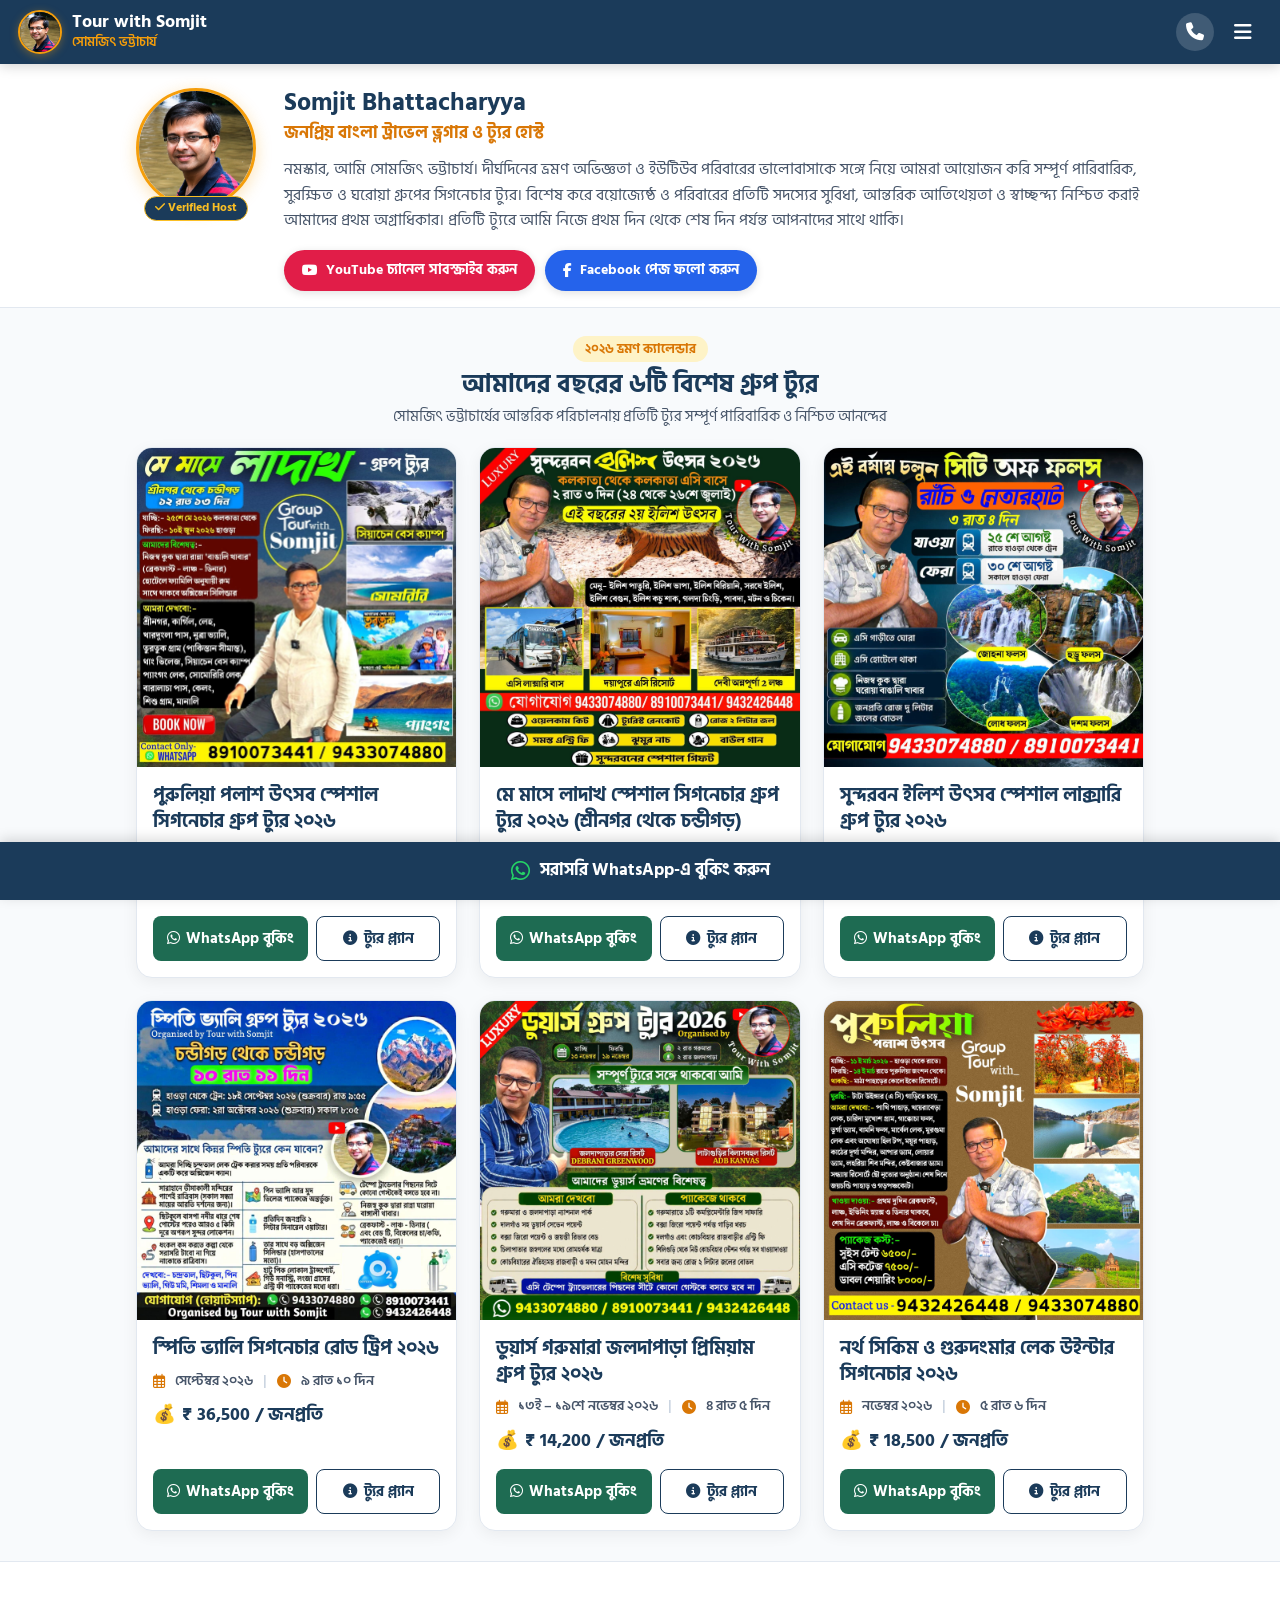
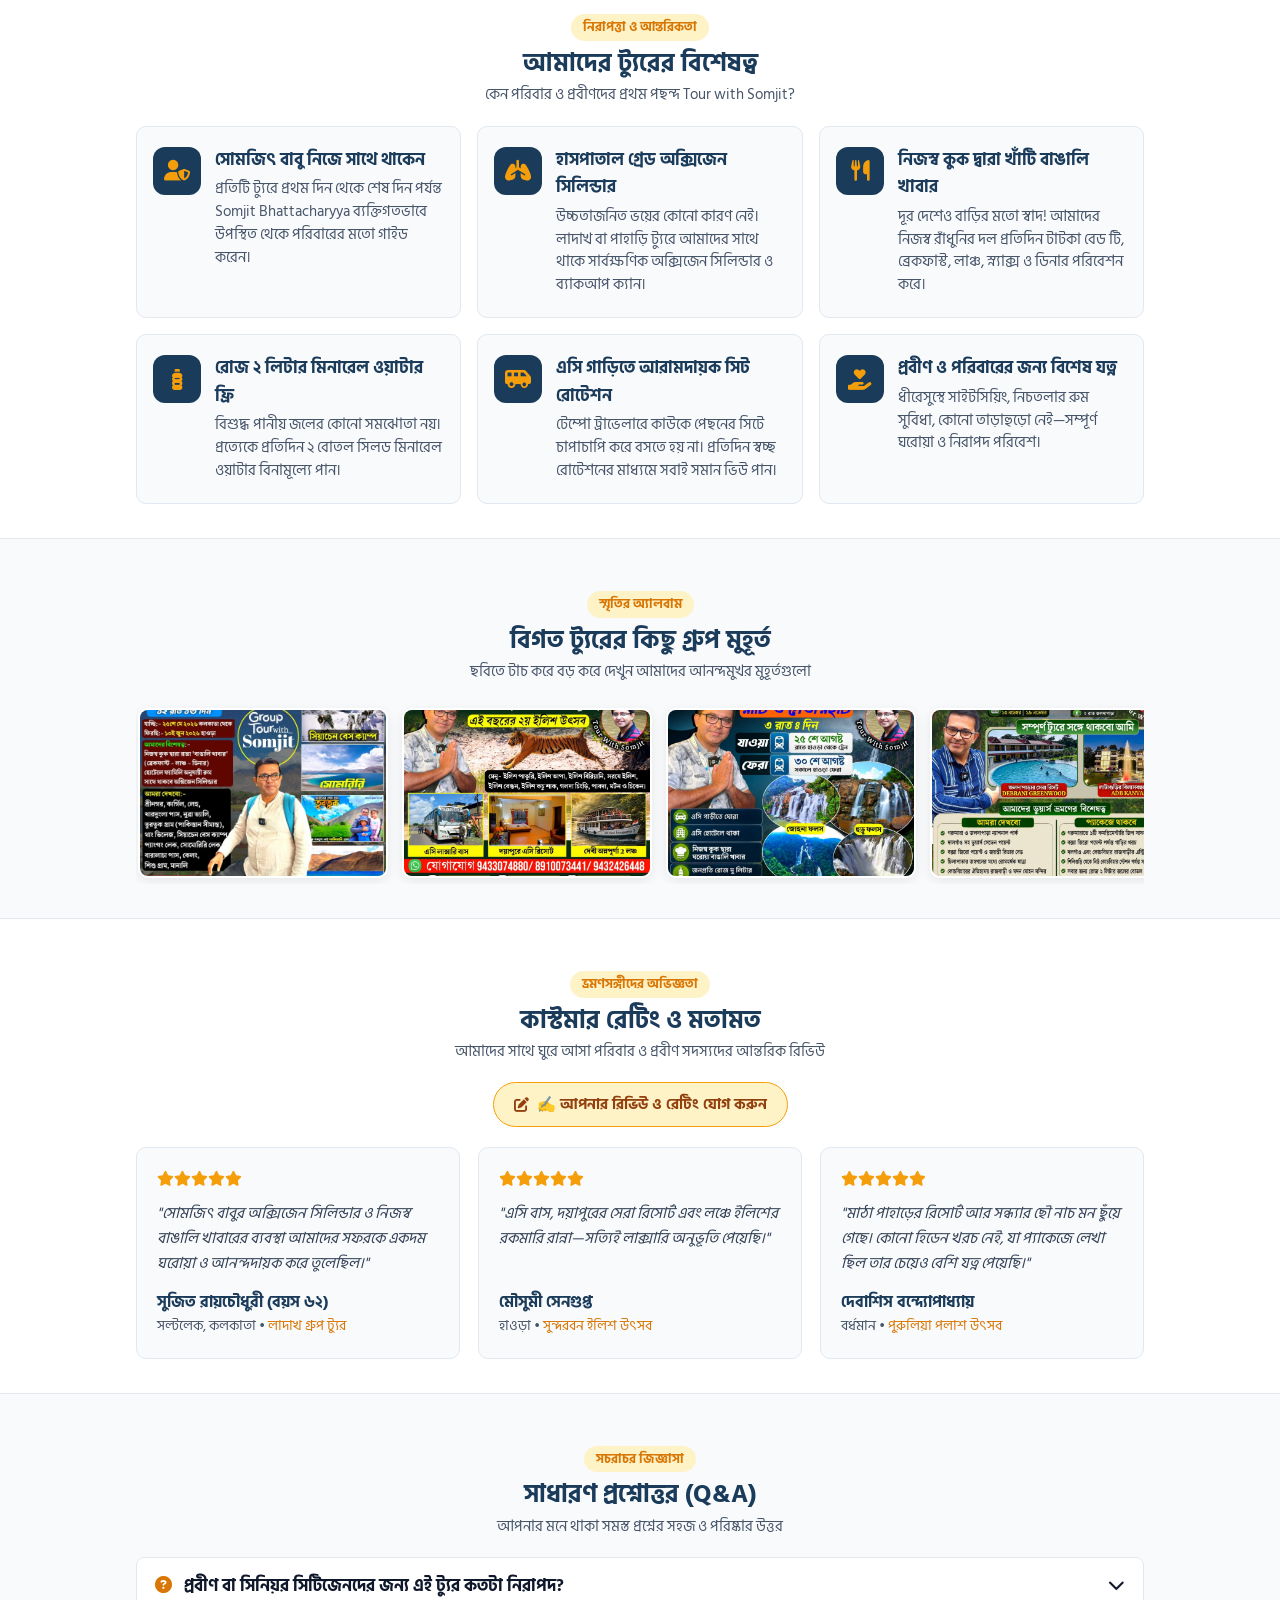
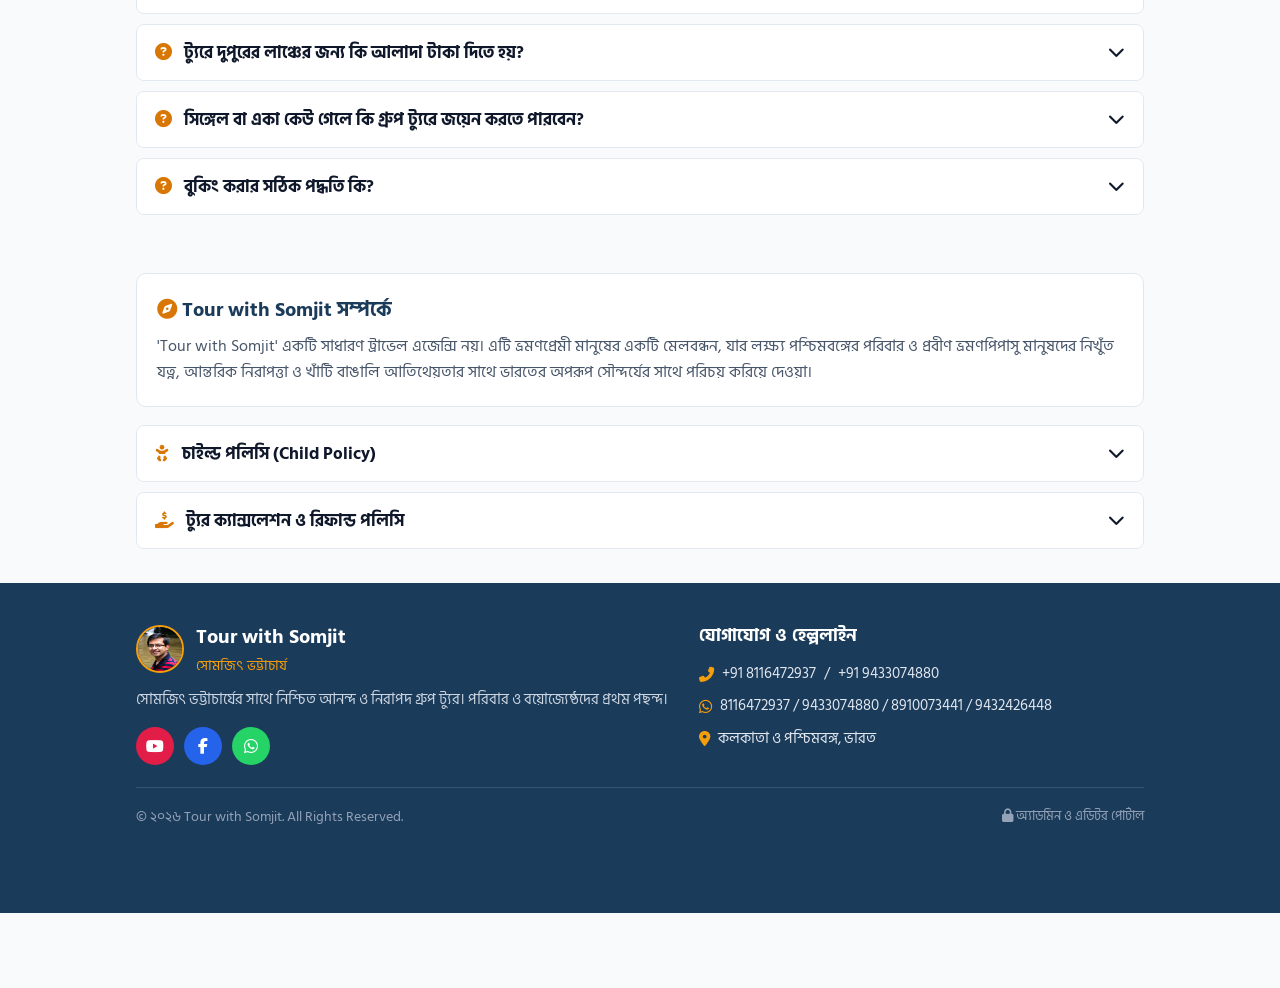
==== index.html @ 72b17da9 "Add Child Policy, Cancellation Policy, Privacy Policy, and Firebase Hosting configuration" ====
<!DOCTYPE html>
<html lang="bn">
<head>
  <meta charset="UTF-8">
  <meta name="viewport" content="width=device-width, initial-scale=1.0, maximum-scale=1.0, user-scalable=no">
  
  <meta name="google-site-verification" content="nluSHwNu0IfRBa5SoVPkY4R63_kLTFJ_69JQaUwRgDc" />
  <link rel="canonical" href="https://tour-with-somjit.web.app/">
  <meta name="robots" content="index, follow">
  <meta name="author" content="Somjit Bhattacharyya">

  <title>Tour with Somjit - সোমজিৎ ভট্টাচার্য-এর সাথে নিশ্চিত গ্রুপ ট্যুর</title>
  <meta name="description" content="বাংলা ট্রাভেল ভ্লগার সোমজিৎ ভট্টাচার্য-এর সাথে পুরুলিয়া, লাদাখ, সুন্দরবন, ডুয়ার্স ও স্পিতি সিগনেচার গ্রুপ ট্যুর ২০২৬। পরিবার ও প্রবীণদের জন্য নিরাপদ ও ঘরোয়া ভ্রমণ।">

  <meta property="og:type" content="website">
  <meta property="og:url" content="https://tour-with-somjit.web.app/">
  <meta property="og:title" content="Tour with Somjit - সোমজিৎ ভট্টাচার্য-এর সাথে গ্রুপ ভ্রমণ">
  <meta property="og:description" content="আমাদের সাথে ভ্রমণ মানেই নিশ্চিত আনন্দ! সোমজিৎ ভট্টাচার্যের সাথে নিরাপদ সফর।">
  <meta property="og:image" content="https://tour-with-somjit.web.app/assets/images/somjit_profile_avatar.png">

  <link rel="icon" type="image/png" href="assets/images/somjit_profile_avatar.png">

  <!-- Google Fonts: Hind Siliguri & Poppins -->
  <link rel="preconnect" href="https://fonts.googleapis.com">
  <link rel="preconnect" href="https://fonts.gstatic.com" crossorigin>
  <link href="https://fonts.googleapis.com/css2?family=Hind+Siliguri:wght@400;500;600;700;800&family=Poppins:wght@600;700;800&display=swap" rel="stylesheet">
  
  <link rel="stylesheet" href="https://cdnjs.cloudflare.com/ajax/libs/font-awesome/6.5.1/css/all.min.css">
  <link rel="stylesheet" href="assets/css/styles.css?v=7.0.0">
</head>
<body class="public-mode">

  <!-- 0. ADMIN FLOATING TOP BAR -->
  <div id="adminLiveTopBar" class="admin-live-top-bar" style="display:none;">
    <div class="admin-bar-inner">
      <div class="admin-bar-status">
        <span class="pulse-dot"></span>
        <strong>🛠️ CMS এডিটর মোড সক্রিয় (Draft Mode)</strong>
      </div>
      <div class="admin-bar-controls">
        <button type="button" class="btn-cms-action open-drawer" onclick="openAdminDrawer('dashboard')">
          <i class="fas fa-sliders-h"></i> CMS প্যানেল খুলুন
        </button>
        <button type="button" class="btn-cms-action discard-btn" onclick="discardWorkingDraft()">
          <i class="fas fa-undo"></i> বাতিল
        </button>
        <button type="button" class="btn-cms-action publish-btn" onclick="openPublishConfirmModal()">
          <i class="fas fa-cloud-upload-alt"></i> Publish (লাইভ করুন)
        </button>
        <button type="button" class="btn-cms-action exit-btn" onclick="exitAdminVisualMode()">
          <i class="fas fa-times"></i> বন্ধ
        </button>
      </div>
    </div>
  </div>

  <!-- ১. হেডার সেকশন -->
  <header class="header">
    <div class="header-logo">
      <img id="dynHeaderLogo" src="assets/images/somjit_profile_avatar.png" alt="Somjit Bhattacharyya" class="header-somjit-avatar">
      <div class="header-brand-text">
        <span class="header-title" id="dynSiteTitle">Tour with Somjit</span>
        <span class="header-subtitle" id="dynSiteSubtitle">সোমজিৎ ভট্টাচার্য</span>
      </div>
    </div>
    <div class="header-right">
      <a href="tel:8116472937" id="dynHeaderPhoneLink" class="header-call-btn" title="সরাসরি কল করুন">
        <i class="fa-solid fa-phone"></i>
      </a>
      <button id="mobileMenuBtn" class="header-menu-btn" aria-label="মেনু খুলুন">
        <i class="fas fa-bars"></i>
      </button>
    </div>
  </header>

  <!-- Mobile Navigation Drawer -->
  <div id="mobileNavDrawer" class="mobile-nav-drawer">
    <div class="mobile-drawer-header">
      <div style="display:flex; align-items:center; gap:8px;">
        <img src="assets/images/somjit_profile_avatar.png" alt="Tour with Somjit" style="width:38px; height:38px; border-radius:50%; border:2px solid #f59e0b;">
        <span style="font-weight:700; color:#fff; font-size:1.1rem;">Tour with Somjit</span>
      </div>
      <button id="closeMobileNavBtn" class="drawer-close-btn">&times;</button>
    </div>
    <ul class="mobile-nav-list">
      <li><a href="#host-intro" onclick="closeNav()"><i class="fas fa-user-tie"></i> সোমজিৎ ভট্টাচার্য</a></li>
      <li><a href="#annual-tours" onclick="closeNav()"><i class="fas fa-mountain"></i> বছরের ৬টি গ্রুপ ট্যুর</a></li>
      <li><a href="#why-us" onclick="closeNav()"><i class="fas fa-shield-alt"></i> আমাদের বিশেষত্ব</a></li>
      <li><a href="#gallery" onclick="closeNav()"><i class="fas fa-camera"></i> বিগত ট্যুরের ছবি</a></li>
      <li><a href="#reviews" onclick="closeNav()"><i class="fas fa-star"></i> কাস্টমার রেটিং ও রিভিউ</a></li>
      <li><a href="#faq" onclick="closeNav()"><i class="fas fa-question-circle"></i> সাধারণ প্রশ্নোত্তর</a></li>
      <li><a href="#policies" onclick="closeNav()"><i class="fas fa-file-contract"></i> চাইল্ড ও ক্যান্সলেশন পলিসি</a></li>
      <li><a href="#contact" onclick="closeNav()"><i class="fas fa-phone-volume"></i> যোগাযোগ ও ঠিকানা</a></li>
      <li class="drawer-book-highlight">
        <a href="javascript:void(0)" onclick="closeNav(); openBookingModal();" class="drawer-book-btn">
          <i class="fab fa-whatsapp"></i> সরাসরি WhatsApp বুকিং
        </a>
      </li>
    </ul>
    <div class="drawer-footer-actions">
      <a href="https://www.youtube.com/@TourwithSomjit" id="dynDrawerYt" target="_blank" class="social-pill yt"><i class="fab fa-youtube"></i> YouTube চ্যানেল</a>
      <a href="https://www.facebook.com/tourwithsomjit" id="dynDrawerFb" target="_blank" class="social-pill fb"><i class="fab fa-facebook-f"></i> Facebook পেজ</a>
    </div>
  </div>

  <!-- ২. হিরো ও সোমজিৎ ভট্টাচার্যের পরিচয় -->
  <section id="host-intro" class="section-host-hero">
    <div class="container">
      <div class="host-hero-card">
        <div class="host-hero-avatar-wrap">
          <img id="dynHostAvatar" src="assets/images/somjit_profile_avatar.png" alt="Somjit Bhattacharyya" class="host-hero-avatar">
          <div class="host-verified-badge"><i class="fas fa-check"></i> Verified Host</div>
        </div>
        <div class="host-hero-info">
          <h1 class="host-hero-name" id="dynHostName">Somjit Bhattacharyya</h1>
          <p class="host-hero-tagline" id="dynHostTagline">বাংলা ট্রাভেল ভ্লগার ও ট্যুর হোস্ট</p>
          <p class="host-hero-bio" id="dynHostBio">
            নমস্কার, আমি সোমজিৎ ভট্টাচার্য। দীর্ঘদিনের ভ্রমণ অভিজ্ঞতা ও ইউটিউব পরিবারের ভালোবাসাকে সঙ্গে নিয়ে আমরা আয়োজন করি সম্পূর্ণ পারিবারিক, সুরক্ষিত ও ঘরোয়া গ্রুপের সিগনেচার ট্যুর। বিশেষ করে বয়োজ্যেষ্ঠ ও পরিবারের প্রতিটি সদস্যের সুবিধা, আন্তরিক আতিথেয়তা ও স্বাচ্ছন্দ্য নিশ্চিত করাই আমাদের প্রথম অগ্রাধিকার।
          </p>
          <div class="host-social-button-group">
            <a href="https://www.youtube.com/@TourwithSomjit" id="dynYtLink" target="_blank" class="btn-social-hero yt">
              <i class="fab fa-youtube"></i> YouTube চ্যানেল সাবস্ক্রাইব করুন
            </a>
            <a href="https://www.facebook.com/tourwithsomjit" id="dynFbLink" target="_blank" class="btn-social-hero fb">
              <i class="fab fa-facebook-f"></i> Facebook পেজ ফলো করুন
            </a>
          </div>
        </div>
      </div>
    </div>
  </section>

  <!-- ৩. ভ্রমণের তালিকা — বছরের ৬টি গ্রুপ ট্যুর (১০০% ক্লিন ১:১ ব্যানার) -->
  <section id="annual-tours" class="section-annual-tours">
    <div class="container">
      <div class="section-main-heading">
        <span class="sec-badge" id="dynToursBadge">২০২৬ ভ্রমণ ক্যালেন্ডার</span>
        <h2 class="sec-title" id="dynToursTitle">আমাদের বছরের ৬টি বিশেষ গ্রুপ ট্যুর</h2>
        <p class="sec-subtitle" id="dynToursSubtitle">সোমজিৎ ভট্টাচার্যের আন্তরিক পরিচালনায় প্রতিটি ট্যুর সম্পূর্ণ পারিবারিক ও নিশ্চিত আনন্দের</p>
      </div>

      <div class="tours-grid-square" id="annualToursGrid">
        <!-- Rendered with 100% clean images -->
      </div>
    </div>
  </section>

  <!-- ৪. আমাদের ট্যুরের বিশেষত্ব / কেন আমাদের সাথে যাবেন -->
  <section id="why-us" class="section-speciality">
    <div class="container">
      <div class="section-main-heading">
        <span class="sec-badge" id="dynWhyUsBadge">নিরাপত্তা ও আন্তরিকতা</span>
        <h2 class="sec-title" id="dynWhyUsTitle">আমাদের ট্যুরের বিশেষত্ব</h2>
        <p class="sec-subtitle" id="dynWhyUsSubtitle">কেন পরিবার ও প্রবীণদের প্রথম পছন্দ Tour with Somjit?</p>
      </div>

      <div class="speciality-grid" id="whyUsGrid">
        <!-- Dynamically rendered -->
      </div>
    </div>
  </section>

  <!-- ৫. বিগত ট্যুরের গ্রুপ ছবি -->
  <section id="gallery" class="section-gallery-area">
    <div class="container">
      <div class="section-main-heading">
        <span class="sec-badge" id="dynGalleryBadge">স্মৃতির অ্যালবাম</span>
        <h2 class="sec-title" id="dynGalleryTitle">বিগত ট্যুরের কিছু গ্রুপ মুহূর্ত</h2>
        <p class="sec-subtitle" id="dynGallerySubtitle">ছবিতে টাচ করে বড় করে দেখুন আমাদের আনন্দমুখর মুহূর্তগুলো</p>
      </div>

      <div class="moments-scroll-track" id="momentsTrack">
        <!-- Dynamically rendered -->
      </div>
    </div>
  </section>

  <!-- ৬. কাস্টমার রেটিং ও মতামত -->
  <section id="reviews" class="section-reviews-area">
    <div class="container">
      <div class="section-main-heading">
        <span class="sec-badge" id="dynReviewsBadge">ভ্রমণসঙ্গীদের অভিজ্ঞতা</span>
        <h2 class="sec-title" id="dynReviewsTitle">কাস্টমার রেটিং ও মতামত</h2>
        <p class="sec-subtitle" id="dynReviewsSubtitle">আমাদের সাথে ঘুরে আসা পরিবার ও প্রবীণ সদস্যদের আন্তরিক রিভিউ</p>
      </div>

      <div style="text-align:center; margin-bottom:20px;">
        <button type="button" class="btn-write-review" onclick="openAddReviewModal()">
          <i class="fas fa-edit"></i> <span id="dynReviewsBtnText">✍️ আপনার রিভিউ ও রেটিং যোগ করুন</span>
        </button>
      </div>

      <div class="reviews-grid" id="customerReviewsGrid">
        <!-- Dynamically rendered -->
      </div>
    </div>
  </section>

  <!-- ৭. কিউ এন এ সেকশন (Q&A / FAQ) -->
  <section id="faq" class="section-faq-area">
    <div class="container">
      <div class="section-main-heading">
        <span class="sec-badge" id="dynFaqBadge">সচরাচর জিজ্ঞাসা</span>
        <h2 class="sec-title" id="dynFaqTitle">সাধারণ প্রশ্নোত্তর (Q&A)</h2>
        <p class="sec-subtitle" id="dynFaqSubtitle">আপনার মনে থাকা সমস্ত প্রশ্নের সহজ ও পরিষ্কার উত্তর</p>
      </div>

      <div class="accordion-wrapper" id="homeFaqContainer">
        <!-- Dynamically populated FAQs -->
      </div>
    </div>
  </section>

  <!-- ৮. কোম্পানির এবাউট ও পলিসি -->
  <section id="policies" class="section-about-policies">
    <div class="container">
      <div class="about-company-box">
        <h3 class="about-comp-title" id="dynAboutTitle"><i class="fas fa-compass" style="color:#d97706;"></i> Tour with Somjit সম্পর্কে</h3>
        <p class="about-comp-text" id="dynAboutText">
          'Tour with Somjit' একটি সাধারণ ট্রাভেল এজেন্সি নয়। এটি ভ্রমণপ্রেমী মানুষের একটি মেলবন্ধন, যার লক্ষ্য পশ্চিমবঙ্গের পরিবার ও প্রবীণ ভ্রমণপিপাসু মানুষদের নিখুঁত যত্ন, আন্তরিক নিরাপত্তা ও খাঁটি বাঙালি আতিথেয়তার সাথে ভারতের অপরূপ সৌন্দর্যের সাথে পরিচয় করিয়ে দেওয়া।
        </p>
      </div>

      <div class="accordion-wrapper" style="margin-top:18px;">
        <!-- Child Policy -->
        <div class="accordion-item" id="policyItem_1">
          <button class="accordion-header-btn" onclick="toggleAccordion('policyItem_1')">
            <span class="acc-title"><i class="fas fa-baby" style="color:#d97706; margin-right:8px;"></i> চাইল্ড পলিসি (Child Policy)</span>
            <i class="fas fa-chevron-down acc-arrow"></i>
          </button>
          <div class="accordion-content-drawer">
            <div class="accordion-body-text">
              <ul class="clean-policy-list" id="dynChildPolicyList">
                <!-- Dynamically rendered -->
              </ul>
            </div>
          </div>
        </div>

        <!-- Cancellation Policy -->
        <div class="accordion-item" id="policyItem_2">
          <button class="accordion-header-btn" onclick="toggleAccordion('policyItem_2')">
            <span class="acc-title"><i class="fas fa-hand-holding-usd" style="color:#d97706; margin-right:8px;"></i> ট্যুর ক্যান্সলেশন ও রিফান্ড পলিসি</span>
            <i class="fas fa-chevron-down acc-arrow"></i>
          </button>
          <div class="accordion-content-drawer">
            <div class="accordion-body-text">
              <ul class="clean-policy-list" id="dynCancelPolicyList">
                <!-- Dynamically rendered -->
              </ul>
            </div>
          </div>
        </div>
      </div>
    </div>
  </section>

  <!-- ৯. ফুটার -->
  <footer id="contact" class="section-footer">
    <div class="container">
      <div class="footer-top-grid">
        <div class="footer-brand-col">
          <div class="footer-logo-row">
            <img src="assets/images/somjit_profile_avatar.png" alt="Somjit" class="footer-avatar">
            <div>
              <h3 class="footer-brand-name" id="dynFooterBrand">Tour with Somjit</h3>
              <span class="footer-brand-sub" id="dynFooterSub">সোমজিৎ ভট্টাচার্য</span>
            </div>
          </div>
          <p class="footer-desc" id="dynFooterDesc">
            সোমজিৎ ভট্টাচার্যের সাথে নিশ্চিত আনন্দ ও নিরাপদ গ্রুপ ট্যুর। পরিবার ও বয়োজ্যেষ্ঠদের প্রথম পছন্দ।
          </p>
          <div class="footer-social-row">
            <a href="https://www.youtube.com/@TourwithSomjit" id="dynFooterYt" target="_blank" class="footer-social-icon yt" title="YouTube"><i class="fab fa-youtube"></i></a>
            <a href="https://www.facebook.com/tourwithsomjit" id="dynFooterFb" target="_blank" class="footer-social-icon fb" title="Facebook"><i class="fab fa-facebook-f"></i></a>
            <a href="https://wa.me/918116472937" id="dynFooterWaLink" target="_blank" class="footer-social-icon wa" title="WhatsApp"><i class="fab fa-whatsapp"></i></a>
          </div>
        </div>

        <div class="footer-contact-col">
          <h4 class="footer-col-title">যোগাযোগ ও হেল্পলাইন</h4>
          <p class="footer-contact-line">
            <i class="fas fa-phone-alt"></i> <a href="tel:8116472937" id="dynFooterPhone1">+91 8116472937</a> / <a href="tel:9433074880" id="dynFooterPhone2">+91 9433074880</a>
          </p>
          <p class="footer-contact-line">
            <i class="fab fa-whatsapp"></i> <span id="dynFooterWa">8910073441 / 9432426448</span>
          </p>
          <p class="footer-contact-line">
            <i class="fas fa-map-marker-alt"></i> <span id="dynFooterAddress">কলকাতা ও পশ্চিমবঙ্গ, ভারত</span>
          </p>
        </div>
      </div>

      <div class="footer-bottom-row">
        <span>© ২০২৬ Tour with Somjit. All Rights Reserved.</span>
        <a href="javascript:void(0)" onclick="promptAdminLoginModal()" class="footer-admin-link">
          <i class="fas fa-lock"></i> অ্যাডমিন ও এডিটর পোর্টাল
        </a>
      </div>
    </div>
  </footer>

  <!-- ফিক্সড বটম WhatsApp বার -->
  <a href="https://wa.me/918116472937?text=নমস্কার%20সোমজিৎ%20ভট্টাচার্য,%20ট্যুর%20বুকিং%20সম্পর্কে%20জানতে%20চাই।" id="dynFixedBottomWa" target="_blank" class="fixed-bottom-bar">
    <i class="fa-brands fa-whatsapp"></i> সরাসরি WhatsApp-এ বুকিং করুন
  </a>

  <!-- ১০. ট্যুর বিবরণী ও রুট চার্ট মডেল -->
  <div id="tourDetailsModal" class="modal-overlay" style="display:none;">
    <div class="tour-details-dialog">
      <button type="button" class="modal-close-btn" onclick="closeTourDetailsModal()">&times;</button>
      
      <div class="details-cover-wrap">
        <img id="dtCoverImg" src="assets/images/tour_purulia_square.jpg" alt="Tour Cover" class="details-cover-img">
      </div>

      <div class="details-content-body">
        <h2 id="dtTourTitle" class="details-tour-title">ট্যুর শিরোনাম</h2>
        
        <div class="details-stats-grid">
          <div class="stat-pill"><i class="fas fa-calendar-alt"></i> <span id="dtDates">তারিখ</span></div>
          <div class="stat-pill"><i class="fas fa-clock"></i> <span id="dtDuration">সময়কাল</span></div>
          <div class="stat-pill"><i class="fas fa-map-marker-alt"></i> <span id="dtStarting">যাত্রা শুরু</span></div>
          <div class="stat-pill price-pill"><i class="fas fa-tag"></i> <span id="dtPrice">মূল্য</span></div>
        </div>

        <p id="dtShortHighlight" class="details-highlight-text"></p>

        <div class="details-facilities-box">
          <h3 class="details-sub-heading"><i class="fas fa-check-double" style="color:#d97706;"></i> ট্যুর সুবিধা ও ব্যবস্থাপনা</h3>
          <div class="facility-item"><strong><i class="fas fa-hotel"></i> হোটেল:</strong> <span id="dtHotelInfo"></span></div>
          <div class="facility-item"><strong><i class="fas fa-car-side"></i> পরিবহন:</strong> <span id="dtTransportInfo"></span></div>
          <div class="facility-item"><strong><i class="fas fa-utensils"></i> খাবার:</strong> <span id="dtFoodInfo"></span></div>
          <div class="facility-item"><strong><i class="fas fa-hiking"></i> অ্যাক্টিভিটি:</strong> <span id="dtActivities"></span></div>
        </div>

        <div class="details-plans-box" id="dtPlansBox"></div>

        <div class="details-itinerary-box">
          <h3 class="details-sub-heading"><i class="fas fa-route" style="color:#d97706;"></i> দিনভিত্তিক ভ্রমণ বিবরণী</h3>
          <div class="itinerary-timeline" id="dtItineraryTimeline"></div>
        </div>
      </div>

      <div class="details-footer-action">
        <button type="button" class="btn-details-book" onclick="bookFromDetailsModal()">
          <i class="fab fa-whatsapp"></i> এই ট্যুরের জন্য সিট বুকিং করুন
        </button>
      </div>
    </div>
  </div>

  <!-- ১১. ৯-ফিল্ড বুকিং ফর্ম মডেল -->
  <div id="bookingModal" class="modal-overlay" style="display:none;">
    <div class="booking-modal-card">
      <div class="booking-modal-header">
        <div class="booking-header-left">
          <i class="fas fa-users booking-header-icon"></i>
          <span class="booking-header-title">গ্রুপ ট্যুর বুকিং ফর্ম</span>
        </div>
        <div class="booking-header-right">
          <span>WhatsApp Booking</span>
          <i class="fab fa-whatsapp whatsapp-banner-icon"></i>
        </div>
        <button type="button" class="booking-modal-close" onclick="closeBookingModal()">&times;</button>
      </div>

      <div class="booking-subtitle">
        নিচের তথ্যগুলো পূরণ করুন—সরাসরি সোমজিৎ ভট্টাচার্যের হোয়াটসঅ্যাপে বুকিং মেসেজ তৈরি হবে এবং ব্যাকঅফিসে সংরক্ষিত হবে।
      </div>

      <form id="groupBookingForm" onsubmit="handleGroupBookingSubmit(event)">
        <div class="booking-grid-2">
          <div class="booking-field-group">
            <label class="booking-field-label"><i class="fas fa-user"></i> ১. নাম (Name)</label>
            <input type="text" id="bkGuestName" class="booking-field-input" placeholder="আপনার পূর্ণ নাম" required>
          </div>
          <div class="booking-field-group">
            <label class="booking-field-label"><i class="fas fa-calendar-alt"></i> ২. বয়স (Age)</label>
            <input type="number" id="bkGuestAge" class="booking-field-input" placeholder="বয়স (যেমন: ৫৮)" min="1" max="100" required>
          </div>
        </div>

        <div class="booking-grid-2">
          <div class="booking-field-group">
            <label class="booking-field-label"><i class="fas fa-venus-mars"></i> ৩. লিঙ্গ (Gender)</label>
            <div class="booking-radio-pills">
              <label class="radio-pill"><input type="radio" name="bkGender" value="পুরুষ" checked> <span>পুরুষ</span></label>
              <label class="radio-pill"><input type="radio" name="bkGender" value="মহিলা"> <span>মহিলা</span></label>
            </div>
          </div>
          <div class="booking-field-group">
            <label class="booking-field-label"><i class="fas fa-phone-alt"></i> ৪. ফোন নম্বর (Phone)</label>
            <input type="tel" id="bkGuestPhone" class="booking-field-input" placeholder="মোবাইল নম্বর" required>
          </div>
        </div>

        <div class="booking-field-group">
          <label class="booking-field-label"><i class="fas fa-users"></i> ৫. কতজন Group-এ যাবেন? (Group Size)</label>
          <input type="text" id="bkPersons" class="booking-field-input" placeholder="যেমন: ২ জন বা ৪ জন" required>
        </div>

        <div class="booking-field-group">
          <label class="booking-field-label"><i class="fas fa-map-marker-alt"></i> ৬. কোন Tour-এ যেতে চান?</label>
          <div class="booking-select-wrapper">
            <select id="bkTourSelect" class="booking-field-select" required>
              <option value="" disabled selected>ট্যুর নির্বাচন করুন</option>
            </select>
          </div>
        </div>

        <div class="booking-field-group">
          <label class="booking-field-label"><i class="fas fa-bed"></i> ৭. Bed Type (বেডের ধরন)</label>
          <div class="booking-radio-row">
            <label class="radio-pill"><input type="radio" name="bkBedType" value="Double Bed" checked> <span>Double Bed</span></label>
            <label class="radio-pill"><input type="radio" name="bkBedType" value="Triple Bed"> <span>Triple Bed</span></label>
          </div>
        </div>

        <div class="booking-field-group">
          <label class="booking-field-label"><i class="fas fa-utensils"></i> ৮. Food Preference</label>
          <div class="booking-radio-row">
            <label class="radio-pill"><input type="radio" name="bkFoodChoice" value="আমিষ (Non-Veg)" checked> <span>আমিষ</span></label>
            <label class="radio-pill"><input type="radio" name="bkFoodChoice" value="নিরামিষ (Veg)"> <span>নিরামিষ</span></label>
          </div>
        </div>

        <div class="booking-field-group">
          <label class="booking-field-label"><i class="fas fa-comment-dots"></i> ৯. বিশেষ বার্তা বা প্রয়োজন (Optional)</label>
          <input type="text" id="bkSpecialReq" class="booking-field-input" placeholder="যেমন: নিচতলার রুম বা বিশেষ চাহিদা...">
        </div>

        <button type="submit" class="booking-submit-btn">
          <div class="submit-btn-top"><i class="fab fa-whatsapp"></i> WhatsApp-এ Booking Enquiry পাঠান</div>
          <div class="submit-btn-sub">➔ সরাসরি সোমজিৎ ভট্টাচার্য-এর সাথে যোগাযোগ হবে</div>
        </button>
      </form>
    </div>
  </div>

  <!-- ১২. কাস্টমারদের সরাসরি রিভিউ লেখার মডেল -->
  <div id="addReviewModal" class="modal-overlay" style="display:none;">
    <div class="booking-modal-card" style="max-width:500px;">
      <div class="booking-modal-header">
        <div class="booking-header-left">
          <i class="fas fa-star" style="color:#fbbf24;"></i>
          <span class="booking-header-title">আপনার অভিজ্ঞতা ও রিভিউ লিখুন</span>
        </div>
        <button type="button" class="booking-modal-close" onclick="closeAddReviewModal()">&times;</button>
      </div>

      <form id="publicReviewForm" onsubmit="handlePublicReviewSubmit(event)" style="padding-top:14px;">
        <div class="booking-field-group">
          <label class="booking-field-label"><i class="fas fa-user"></i> আপনার নাম (Name)</label>
          <input type="text" id="revGuestName" class="booking-field-input" placeholder="যেমন: দেবাশিস বন্দ্যোপাধ্যায়" required>
        </div>

        <div class="booking-grid-2">
          <div class="booking-field-group">
            <label class="booking-field-label"><i class="fas fa-phone-alt"></i> ফোন নম্বর (Phone)</label>
            <input type="tel" id="revGuestPhone" class="booking-field-input" placeholder="মোবাইল নম্বর" required>
          </div>
          <div class="booking-field-group">
            <label class="booking-field-label"><i class="fas fa-map-marker-alt"></i> জেলা / শহর (City)</label>
            <input type="text" id="revGuestCity" class="booking-field-input" placeholder="যেমন: কলকাতা" required>
          </div>
        </div>

        <div class="booking-field-group">
          <label class="booking-field-label"><i class="fas fa-mountain"></i> কোন ট্যুরে গিয়েছিলেন? (Tour)</label>
          <input type="text" id="revTourName" class="booking-field-input" placeholder="যেমন: লাদাখ গ্রুপ ট্যুর বা পুরুলিয়া উৎসব" required>
        </div>

        <div class="booking-field-group">
          <label class="booking-field-label"><i class="fas fa-star" style="color:#f59e0b;"></i> আপনার রেটিং নির্বাচন করুন</label>
          <div class="booking-radio-row">
            <label class="radio-pill"><input type="radio" name="revStar" value="5" checked> <span>⭐⭐⭐⭐⭐ ৫</span></label>
            <label class="radio-pill"><input type="radio" name="revStar" value="4"> <span>⭐⭐⭐⭐ ৪</span></label>
          </div>
        </div>

        <div class="booking-field-group">
          <label class="booking-field-label"><i class="fas fa-comment-alt"></i> আপনার মূল্যবান মন্তব্য (Review Comment)</label>
          <textarea id="revComment" class="booking-field-input" style="height:85px; padding:8px 12px; resize:none;" placeholder="সোমজিৎ বাবুর ট্যুরে আপনার অভিজ্ঞতা কেমন ছিল..." required></textarea>
        </div>

        <button type="submit" class="booking-submit-btn" style="background:#16a34a;">
          <div class="submit-btn-top"><i class="fas fa-paper-plane"></i> রিভিউ জমা দিন (Submit Review)</div>
        </button>
      </form>
    </div>
  </div>

  <!-- ১৩. গ্যালারি লাইটবক্স মডেল -->
  <div id="galleryLightboxModal" class="modal-overlay gallery-lightbox" style="display:none;" onclick="handleLightboxBackdropClick(event)">
    <div class="lightbox-dialog" onclick="event.stopPropagation();">
      <button type="button" class="lightbox-close-btn" onclick="closeLightboxModal()">&times;</button>
      <button type="button" class="lightbox-arrow-btn prev" onclick="changeLightboxImage(-1)"><i class="fas fa-chevron-left"></i></button>
      <div class="lightbox-image-wrap">
        <img id="lightboxImg" src="" alt="Tour Moment">
        <div class="lightbox-caption" id="lightboxCaption"></div>
      </div>
      <button type="button" class="lightbox-arrow-btn next" onclick="changeLightboxImage(1)"><i class="fas fa-chevron-right"></i></button>
    </div>
  </div>

  <!-- ১৪. অ্যাডমিন লগইন মডেল -->
  <div id="adminLoginModal" class="modal-overlay" style="display:none;">
    <div class="tour-details-dialog" style="max-width:400px; text-align:center;">
      <button type="button" class="modal-close-btn" onclick="closeAdminLoginModal()">&times;</button>
      <div class="details-content-body" style="padding-top:20px;">
        <div style="width:55px; height:55px; border-radius:50%; background:#fef3c7; color:#d97706; display:flex; align-items:center; justify-content:center; margin:0 auto 12px; font-size:1.5rem;">
          <i class="fas fa-lock"></i>
        </div>
        <h3 style="font-size:1.25rem; font-weight:800; color:#0f172a; margin-bottom:8px;">অ্যাডমিন প্রবেশ</h3>
        <p style="color:#64748b; font-size:0.92rem; margin-bottom:16px;">ওয়েবসাইটের সমস্ত লেখা ও ট্যুর এডিট করতে পাসওয়ার্ড দিন</p>
        <input type="password" id="admPinInput" class="booking-field-input" placeholder="পাসওয়ার্ড লিখুন" style="text-align:center; font-size:1.1rem; letter-spacing:2px; margin-bottom:14px;">
        <button type="button" class="btn-details-book" onclick="handleAdminLoginSubmit()"><i class="fas fa-sign-in-alt"></i> CMS প্যানেল খুলুন</button>
      </div>
    </div>
  </div>

  <!-- ১৫. সম্পূর্ণ ওয়েবসাইট ইউনিভার্সাল CMS ড্রয়ার -->
  <div id="adminCmsDrawer" class="admin-cms-drawer" style="display:none;">
    <div class="cms-drawer-header">
      <div class="cms-drawer-brand"><i class="fas fa-sliders-h" style="color:#f59e0b;"></i> <span>Tour with Somjit CMS</span></div>
      <button type="button" class="cms-close-btn" onclick="closeAdminDrawer()">&times;</button>
    </div>

    <!-- CMS Navigation Tabs -->
    <div class="cms-nav-tabs">
      <button class="cms-tab-btn active" data-tab="tabDashboard" onclick="switchCmsTab('tabDashboard')"><i class="fas fa-tachometer-alt"></i> ড্যাশবোর্ড</button>
      <button class="cms-tab-btn" data-tab="tabHeadings" onclick="switchCmsTab('tabHeadings')"><i class="fas fa-heading"></i> হেডিং ও ট্যাগলাইন</button>
      <button class="cms-tab-btn" data-tab="tabTours" onclick="switchCmsTab('tabTours')"><i class="fas fa-mountain"></i> ৬টি ট্যুর</button>
      <button class="cms-tab-btn" data-tab="tabProfile" onclick="switchCmsTab('tabProfile')"><i class="fas fa-user"></i> প্রোফাইল ও লিংক</button>
      <button class="cms-tab-btn" data-tab="tabWhyUs" onclick="switchCmsTab('tabWhyUs')"><i class="fas fa-shield-alt"></i> বিশেষত্ব (৬টি কার্ড)</button>
      <button class="cms-tab-btn" data-tab="tabFaq" onclick="switchCmsTab('tabFaq')"><i class="fas fa-question-circle"></i> প্রশ্নোত্তর (FAQ)</button>
      <button class="cms-tab-btn" data-tab="tabPolicies" onclick="switchCmsTab('tabPolicies')"><i class="fas fa-file-contract"></i> এবাউট ও পলিসি</button>
      <button class="cms-tab-btn" data-tab="tabContact" onclick="switchCmsTab('tabContact')"><i class="fas fa-phone-alt"></i> ফোন ও ঠিকানা</button>
      <button class="cms-tab-btn" data-tab="tabPassword" onclick="switchCmsTab('tabPassword')"><i class="fas fa-key"></i> পাসওয়ার্ড বদল</button>
      <button class="cms-tab-btn" data-tab="tabReviews" onclick="switchCmsTab('tabReviews')"><i class="fas fa-star"></i> কাস্টমার রিভিউ</button>
      <button class="cms-tab-btn" data-tab="tabLeads" onclick="switchCmsTab('tabLeads')"><i class="fas fa-users"></i> বুকিং লিডস</button>
      <button class="cms-tab-btn" data-tab="tabSheets" onclick="switchCmsTab('tabSheets')"><i class="fas fa-table"></i> গুগল শিট</button>
      <button class="cms-tab-btn" data-tab="tabBackup" onclick="switchCmsTab('tabBackup')"><i class="fas fa-database"></i> ব্যাকআপ</button>
    </div>

    <div class="cms-drawer-body">
      <!-- 1. DASHBOARD -->
      <div id="tabDashboard" class="cms-tab-pane active">
        <div class="cms-card">
          <h4 class="cms-card-title"><i class="fas fa-chart-line"></i> ওয়েবসাইট ওভারভিউ</h4>
          <div class="cms-stats-grid">
            <div class="cms-stat-box"><div class="stat-number" id="dashToursCount">6</div><div class="stat-label">মোট ট্যুর</div></div>
            <div class="cms-stat-box"><div class="stat-number" id="dashLeadsCount">0</div><div class="stat-label">বুকিং আবেদন</div></div>
          </div>
          <div style="margin-top:16px; display:flex; flex-direction:column; gap:10px;">
            <button type="button" class="btn-cms-big success" onclick="openPublishConfirmModal()"><i class="fas fa-cloud-upload-alt"></i> Publish Changes (সবার জন্য লাইভ করুন)</button>
          </div>
        </div>
      </div>

      <!-- 2. HEADINGS & TITLES (হেডিং ও ট্যাগলাইন এডিটর) -->
      <div id="tabHeadings" class="cms-tab-pane">
        <div class="cms-card">
          <h4 class="cms-card-title"><i class="fas fa-heading"></i> ওয়েবসাইটের সমস্ত সেকশন হেডিং এডিটর</h4>
          
          <div style="background:#f8fafc; border:1px solid #cbd5e1; border-radius:8px; padding:12px; margin-bottom:12px;">
            <strong style="color:#1b3b5a; font-size:14px;">১. হেডার ব্র্যান্ডিং ও ট্যাগলাইন</strong>
            <div class="cms-form-group" style="margin-top:6px;"><label class="cms-label">সাইটের নাম (Site Title)</label><input type="text" id="hdSiteTitle" class="cms-input" oninput="updateHeading('header', 'site_title', this.value)"></div>
            <div class="cms-form-group"><label class="cms-label">হেডার সাবটাইটেল (Tagline)</label><input type="text" id="hdSiteSubtitle" class="cms-input" oninput="updateHeading('header', 'site_subtitle', this.value)"></div>
          </div>

          <div style="background:#f8fafc; border:1px solid #cbd5e1; border-radius:8px; padding:12px; margin-bottom:12px;">
            <strong style="color:#1b3b5a; font-size:14px;">২. ট্যুর সেকশন হেডিং</strong>
            <div class="cms-form-group" style="margin-top:6px;"><label class="cms-label">হলুদ ব্যাজ (Badge)</label><input type="text" id="hdToursBadge" class="cms-input" oninput="updateHeading('tours', 'badge', this.value)"></div>
            <div class="cms-form-group"><label class="cms-label">প্রধান শিরোনাম (Title)</label><input type="text" id="hdToursTitle" class="cms-input" oninput="updateHeading('tours', 'title', this.value)"></div>
            <div class="cms-form-group"><label class="cms-label">সাবটাইটেল (Subtitle)</label><input type="text" id="hdToursSubtitle" class="cms-input" oninput="updateHeading('tours', 'subtitle', this.value)"></div>
          </div>

          <div style="background:#f8fafc; border:1px solid #cbd5e1; border-radius:8px; padding:12px; margin-bottom:12px;">
            <strong style="color:#1b3b5a; font-size:14px;">৩. আমাদের বিশেষত্ব (Why Us) হেডিং</strong>
            <div class="cms-form-group" style="margin-top:6px;"><label class="cms-label">হলুদ ব্যাজ (Badge)</label><input type="text" id="hdWhyUsBadge" class="cms-input" oninput="updateHeading('why_us', 'badge', this.value)"></div>
            <div class="cms-form-group"><label class="cms-label">প্রধান শিরোনাম (Title)</label><input type="text" id="hdWhyUsTitle" class="cms-input" oninput="updateHeading('why_us', 'title', this.value)"></div>
            <div class="cms-form-group"><label class="cms-label">সাবটাইটেল (Subtitle)</label><input type="text" id="hdWhyUsSubtitle" class="cms-input" oninput="updateHeading('why_us', 'subtitle', this.value)"></div>
          </div>

          <div style="background:#f8fafc; border:1px solid #cbd5e1; border-radius:8px; padding:12px; margin-bottom:12px;">
            <strong style="color:#1b3b5a; font-size:14px;">৪. গ্যালারি সেকশন হেডিং</strong>
            <div class="cms-form-group" style="margin-top:6px;"><label class="cms-label">হলুদ ব্যাজ (Badge)</label><input type="text" id="hdGalleryBadge" class="cms-input" oninput="updateHeading('gallery', 'badge', this.value)"></div>
            <div class="cms-form-group"><label class="cms-label">প্রধান শিরোনাম (Title)</label><input type="text" id="hdGalleryTitle" class="cms-input" oninput="updateHeading('gallery', 'title', this.value)"></div>
            <div class="cms-form-group"><label class="cms-label">সাবটাইটেল (Subtitle)</label><input type="text" id="hdGallerySubtitle" class="cms-input" oninput="updateHeading('gallery', 'subtitle', this.value)"></div>
          </div>

          <div style="background:#f8fafc; border:1px solid #cbd5e1; border-radius:8px; padding:12px; margin-bottom:12px;">
            <strong style="color:#1b3b5a; font-size:14px;">৫. কাস্টমার রেটিং ও রিভিউ হেডিং</strong>
            <div class="cms-form-group" style="margin-top:6px;"><label class="cms-label">হলুদ ব্যাজ (Badge)</label><input type="text" id="hdReviewsBadge" class="cms-input" oninput="updateHeading('reviews', 'badge', this.value)"></div>
            <div class="cms-form-group"><label class="cms-label">প্রধান শিরোনাম (Title)</label><input type="text" id="hdReviewsTitle" class="cms-input" oninput="updateHeading('reviews', 'title', this.value)"></div>
            <div class="cms-form-group"><label class="cms-label">সাবটাইটেল (Subtitle)</label><input type="text" id="hdReviewsSubtitle" class="cms-input" oninput="updateHeading('reviews', 'subtitle', this.value)"></div>
            <div class="cms-form-group"><label class="cms-label">রিভিউ বোতামের লেখা (Button Text)</label><input type="text" id="hdReviewsBtnText" class="cms-input" oninput="updateHeading('reviews', 'btn_text', this.value)"></div>
          </div>

          <div style="background:#f8fafc; border:1px solid #cbd5e1; border-radius:8px; padding:12px; margin-bottom:12px;">
            <strong style="color:#1b3b5a; font-size:14px;">৬. কিউ এন এ / FAQ হেডিং</strong>
            <div class="cms-form-group" style="margin-top:6px;"><label class="cms-label">হলুদ ব্যাজ (Badge)</label><input type="text" id="hdFaqBadge" class="cms-input" oninput="updateHeading('faq', 'badge', this.value)"></div>
            <div class="cms-form-group"><label class="cms-label">প্রধান শিরোনাম (Title)</label><input type="text" id="hdFaqTitle" class="cms-input" oninput="updateHeading('faq', 'title', this.value)"></div>
            <div class="cms-form-group"><label class="cms-label">সাবটাইটেল (Subtitle)</label><input type="text" id="hdFaqSubtitle" class="cms-input" oninput="updateHeading('faq', 'subtitle', this.value)"></div>
          </div>
        </div>
      </div>

      <!-- 3. TOURS MANAGER & EDITOR -->
      <div id="tabTours" class="cms-tab-pane">
        <div class="cms-card">
          <div style="display:flex; justify-content:space-between; align-items:center; margin-bottom:14px;">
            <h4 class="cms-card-title" style="margin:0;"><i class="fas fa-mountain"></i> ৬টি গ্রুপ ট্যুর ম্যানেজার</h4>
            <button type="button" class="btn-cms-action add-tour" onclick="openCreateTourModal()"><i class="fas fa-plus"></i> নতুন ট্যুর যোগ</button>
          </div>
          <div id="cmsToursListContainer"></div>
        </div>
      </div>

      <!-- 4. PROFILE & LINKS -->
      <div id="tabProfile" class="cms-tab-pane">
        <div class="cms-card">
          <h4 class="cms-card-title"><i class="fas fa-user-edit"></i> সোমজিৎ বাবুর প্রোফাইল ও সোশ্যাল লিংক</h4>
          <div class="cms-form-group"><label class="cms-label">হোস্ট নাম (Host Name)</label><input type="text" id="cmsHostName" class="cms-input" oninput="updateProfileField('name', this.value)"></div>
          <div class="cms-form-group"><label class="cms-label">পদবি / ট্যাগলাইন</label><input type="text" id="cmsHostTitle" class="cms-input" oninput="updateProfileField('title', this.value)"></div>
          <div class="cms-form-group"><label class="cms-label">সংক্ষিপ্ত পরিচয় / বায়ো</label><textarea id="cmsHostBio" class="cms-input" style="height:90px; resize:none;" oninput="updateProfileField('bio', this.value)"></textarea></div>
          <div class="cms-form-group"><label class="cms-label">YouTube চ্যানেল URL</label><input type="text" id="cmsYtUrl" class="cms-input" oninput="updateSocialLink('youtube', this.value)"></div>
          <div class="cms-form-group"><label class="cms-label">Facebook পেজ URL</label><input type="text" id="cmsFbUrl" class="cms-input" oninput="updateSocialLink('facebook', this.value)"></div>
        </div>
      </div>

      <!-- 5. WHY US -->
      <div id="tabWhyUs" class="cms-tab-pane">
        <div class="cms-card">
          <h4 class="cms-card-title"><i class="fas fa-shield-alt"></i> আমাদের বিশেষত্ব (৬টি কার্ড এডিটর)</h4>
          <div id="cmsWhyUsContainer"></div>
        </div>
      </div>

      <!-- 6. FAQ -->
      <div id="tabFaq" class="cms-tab-pane">
        <div class="cms-card">
          <div style="display:flex; justify-content:space-between; align-items:center; margin-bottom:14px;">
            <h4 class="cms-card-title" style="margin:0;"><i class="fas fa-question-circle"></i> সাধারণ প্রশ্নোত্তর (FAQ)</h4>
            <button type="button" class="btn-cms-action add-tour" onclick="addNewFaqItem()"><i class="fas fa-plus"></i> প্রশ্ন যোগ</button>
          </div>
          <div id="cmsFaqContainer"></div>
        </div>
      </div>

      <!-- 7. POLICIES & ABOUT -->
      <div id="tabPolicies" class="cms-tab-pane">
        <div class="cms-card">
          <h4 class="cms-card-title"><i class="fas fa-file-contract"></i> এবাউট ও পলিসি টেক্সট এডিটর</h4>
          <div class="cms-form-group"><label class="cms-label">Tour with Somjit পরিচিতি</label><textarea id="cmsAboutText" class="cms-input" style="height:90px; resize:none;" oninput="updateAboutText(this.value)"></textarea></div>
          <div class="cms-form-group"><label class="cms-label">চাইল্ড পলিসি (প্রতি লাইনে একটি নিয়ম লিখুন)</label><textarea id="cmsChildPolicy" class="cms-input" style="height:90px; resize:none;" oninput="updatePolicyList('child_policy', this.value)"></textarea></div>
          <div class="cms-form-group"><label class="cms-label">ক্যান্সলেশন ও রিফান্ড পলিসি (প্রতি লাইনে একটি নিয়ম লিখুন)</label><textarea id="cmsCancelPolicy" class="cms-input" style="height:90px; resize:none;" oninput="updatePolicyList('cancellation_policy', this.value)"></textarea></div>
        </div>
      </div>

      <!-- 8. CONTACT & FOOTER -->
      <div id="tabContact" class="cms-tab-pane">
        <div class="cms-card">
          <h4 class="cms-card-title"><i class="fas fa-phone-alt"></i> যোগাযোগ, ফোন ও ঠিকানা</h4>
          <div class="cms-form-group"><label class="cms-label">প্রধান ফোন নম্বর</label><input type="text" id="cmsPhone1" class="cms-input" oninput="updateContactField('primary_phone', this.value)"></div>
          <div class="cms-form-group"><label class="cms-label">দ্বিতীয় ফোন নম্বর</label><input type="text" id="cmsPhone2" class="cms-input" oninput="updateContactField('secondary_phone', this.value)"></div>
          <div class="cms-form-group"><label class="cms-label">WhatsApp নম্বরসমূহ</label><input type="text" id="cmsWaNums" class="cms-input" oninput="updateContactField('whatsapp_numbers', this.value)"></div>
          <div class="cms-form-group"><label class="cms-label">ঠিকানা</label><input type="text" id="cmsAddress" class="cms-input" oninput="updateContactField('address', this.value)"></div>
        </div>
      </div>

      <!-- 9. PASSWORD MANAGER (পাসওয়ার্ড পরিবর্তন) -->
      <div id="tabPassword" class="cms-tab-pane">
        <div class="cms-card">
          <h4 class="cms-card-title"><i class="fas fa-key"></i> অ্যাডমিন লগইন পাসওয়ার্ড পরিবর্তন</h4>
          <p style="font-size:13px; color:#64748b; margin-bottom:12px;">এখানে নতুন পাসওয়ার্ড দিয়ে সেভ করে 'Publish' করলে আপনার নতুন পাসওয়ার্ড চালু হবে।</p>
          <div class="cms-form-group">
            <label class="cms-label">নতুন পাসওয়ার্ড (New Password)</label>
            <input type="password" id="cmsNewPin1" class="cms-input" placeholder="নতুন পাসওয়ার্ড লিখুন">
          </div>
          <div class="cms-form-group">
            <label class="cms-label">পুনরায় নতুন পাসওয়ার্ড লিখুন (Confirm)</label>
            <input type="password" id="cmsNewPin2" class="cms-input" placeholder="একই পাসওয়ার্ড আবার লিখুন">
          </div>
          <button type="button" class="btn-cms-big primary" style="margin-top:8px;" onclick="handleChangeAdminPassword()"><i class="fas fa-lock"></i> পাসওয়ার্ড ড্রাফটে আপডেট করুন</button>
        </div>
      </div>

      <!-- 10. REVIEWS -->
      <div id="tabReviews" class="cms-tab-pane">
        <div class="cms-card">
          <h4 class="cms-card-title"><i class="fas fa-star"></i> কাস্টমার রিভিউ তালিকা</h4>
          <div id="cmsReviewsListContainer"></div>
        </div>
      </div>

      <!-- 11. LEADS -->
      <div id="tabLeads" class="cms-tab-pane">
        <div class="cms-card"><h4 class="cms-card-title"><i class="fas fa-users"></i> সমস্ত বুকিং কোয়েরি তালিকা</h4><div id="cmsLeadsListContainer"></div></div>
      </div>

      <!-- 12. GOOGLE SHEETS -->
      <div id="tabSheets" class="cms-tab-pane">
        <div class="cms-card">
          <h4 class="cms-card-title"><i class="fas fa-table"></i> Google Sheets Auto-Sync Webhook</h4>
          <p style="color:#475569; font-size:13px; margin-bottom:10px;">Google Apps Script Webhook URL বসালে প্রতিটি বুকিং স্বয়ংক্রিয়ভাবে স্প্রেডশিটে রেকর্ড হবে।</p>
          <input type="text" id="cmsSheetsWebhook" class="cms-input" placeholder="https://script.google.com/macros/s/.../exec" oninput="updateSheetsWebhook(this.value)">
        </div>
      </div>

      <!-- 13. BACKUP -->
      <div id="tabBackup" class="cms-tab-pane">
        <div class="cms-card"><h4 class="cms-card-title"><i class="fas fa-database"></i> ডেটা ব্যাকআপ ও রিকভারি</h4><button type="button" class="btn-cms-big primary" onclick="exportCmsBackupJson()"><i class="fas fa-download"></i> সম্পূর্ণ সাইট ডেটা ডাউনলোড (JSON)</button></div>
      </div>
    </div>
  </div>

  <!-- ১৬. পূর্ণাঙ্গ ট্যুর এডিটর ও ক্রিয়েটর মডেল -->
  <div id="cmsTourEditModal" class="modal-overlay" style="display:none;">
    <div class="booking-modal-card" style="max-width:620px;">
      <div class="booking-modal-header">
        <div class="booking-header-left">
          <i class="fas fa-edit" style="color:#fbbf24;"></i>
          <span class="booking-header-title" id="cmsTourModalHeading">ট্যুর এডিটর</span>
        </div>
        <button type="button" class="booking-modal-close" onclick="closeCmsTourModal()">&times;</button>
      </div>

      <form id="cmsTourForm" onsubmit="handleSaveCmsTour(event)" style="padding-top:14px;">
        <input type="hidden" id="editTourId">

        <div class="booking-field-group">
          <label class="booking-field-label">ট্যুরের শিরোনাম (Tour Title)</label>
          <input type="text" id="edTourTitle" class="booking-field-input" required>
        </div>

        <div class="booking-grid-2">
          <div class="booking-field-group">
            <label class="booking-field-label">তারিখ (Dates)</label>
            <input type="text" id="edTourDates" class="booking-field-input" placeholder="যেমন: ১১ – ১৪ই মার্চ ২০২৬" required>
          </div>
          <div class="booking-field-group">
            <label class="booking-field-label">সময়কাল (Duration)</label>
            <input type="text" id="edTourDuration" class="booking-field-input" placeholder="যেমন: ২ রাত ৩ দিন" required>
          </div>
        </div>

        <div class="booking-grid-2">
          <div class="booking-field-group">
            <label class="booking-field-label">মূল্য / জনপ্রতি (₹ Price)</label>
            <input type="number" id="edTourPrice" class="booking-field-input" placeholder="যেমন: ৬৫০০" required>
          </div>
          <div class="booking-field-group">
            <label class="booking-field-label">যাত্রা শুরুর স্থান</label>
            <input type="text" id="edTourStarting" class="booking-field-input" placeholder="যেমন: হাওড়া স্টেশন">
          </div>
        </div>

        <div class="booking-field-group">
          <label class="booking-field-label">সংক্ষিপ্ত হাইলাইট (Short Highlight)</label>
          <textarea id="edTourHighlight" class="booking-field-input" style="height:70px; resize:none;" placeholder="ট্যুরের আকর্ষণীয় সংক্ষিপ্ত বিবরণ..."></textarea>
        </div>

        <div class="booking-field-group">
          <label class="booking-field-label">থাকার ব্যবস্থা (Hotel Info)</label>
          <input type="text" id="edTourHotel" class="booking-field-input" placeholder="যেমন: বিলাসবহুল এসি রিসোর্ট">
        </div>

        <div class="booking-field-group">
          <label class="booking-field-label">গাড়ি ও পরিবহন (Transport Info)</label>
          <input type="text" id="edTourTransport" class="booking-field-input" placeholder="যেমন: এসি টেম্পো ট্রাভেলার (সিট রোটেশন)">
        </div>

        <div class="booking-field-group">
          <label class="booking-field-label">খাবার ও পানীয় (Food Info)</label>
          <input type="text" id="edTourFood" class="booking-field-input" placeholder="যেমন: টাটকা ঘরোয়া বাঙালি খাবার ও রোজ ২L জল">
        </div>

        <div class="booking-field-group">
          <label class="booking-field-label">১:১ ব্যানার ছবি নির্বাচন (Square Image)</label>
          <input type="file" id="edTourBannerFile" accept="image/*" class="booking-field-input" style="padding:8px;" onchange="handleTourBannerFileSelect(event)">
          <input type="hidden" id="edTourBannerUrl">
          <div id="edTourBannerPreview" style="margin-top:6px;"></div>
        </div>

        <div style="display:flex; gap:10px; padding:0 18px 18px;">
          <button type="button" class="btn-details-book" style="background:#ef4444; flex:0.6;" onclick="deleteCurrentCmsTour()"><i class="fas fa-trash"></i> ডিলিট</button>
          <button type="submit" class="btn-details-book" style="background:#16a34a; flex:1.4;"><i class="fas fa-save"></i> ট্যুর সংরক্ষণ করুন</button>
        </div>
      </form>
    </div>
  </div>

  <!-- Publish Confirmation & Success Modals -->
  <div id="publishConfirmModal" class="modal-overlay" style="display:none;">
    <div class="tour-details-dialog" style="max-width:440px; text-align:center;">
      <div class="details-content-body" style="padding-top:24px;">
        <div style="width:60px; height:60px; border-radius:50%; background:#dcfce7; color:#16a34a; display:flex; align-items:center; justify-content:center; margin:0 auto 14px; font-size:1.6rem;"><i class="fas fa-cloud-upload-alt"></i></div>
        <h3 style="font-size:1.3rem; font-weight:800; color:#0f172a; margin-bottom:8px;">লাইভ পাবলিশ কনফার্মেশন</h3>
        <p style="color:#475569; font-size:1rem; line-height:1.6; margin-bottom:20px;">আপনি কি আপনার সমস্ত পরিবর্তন ও নতুন পাসওয়ার্ড মূল ওয়েবসাইটে প্রকাশ করতে চান?</p>
        <div style="display:grid; grid-template-columns:1fr 1fr; gap:10px;">
          <button type="button" class="btn-details-book" style="background:#64748b;" onclick="closePublishConfirmModal()">বাতিল</button>
          <button type="button" class="btn-details-book" style="background:#16a34a;" onclick="executeCloudPublish()">Publish Now</button>
        </div>
      </div>
    </div>
  </div>

  <div id="publishSuccessModal" class="modal-overlay" style="display:none;">
    <div class="tour-details-dialog" style="max-width:420px; text-align:center;">
      <div class="details-content-body" style="padding-top:24px;">
        <div style="width:60px; height:60px; border-radius:50%; background:#dcfce7; color:#16a34a; display:flex; align-items:center; justify-content:center; margin:0 auto 14px; font-size:1.6rem;"><i class="fas fa-check-circle"></i></div>
        <h3 style="font-size:1.3rem; font-weight:800; color:#0f172a; margin-bottom:8px;">Website Successfully Updated!</h3>
        <p style="color:#475569; font-size:0.98rem; margin-bottom:20px;">আপনার সমস্ত পরিবর্তন সফলভাবে লাইভ প্রকাশিত হয়েছে।</p>
        <button type="button" class="btn-details-book" onclick="viewLiveWebsite()"><i class="fas fa-external-link-alt"></i> VIEW LIVE WEBSITE</button>
      </div>
    </div>
  </div>

  <!-- JavaScript Engines -->
  <script src="assets/js/data.js?v=7.0.0"></script>
  <script src="assets/js/app.js?v=7.0.0"></script>
</body>
</html>
---- assets/css/styles.css ----
/* ========================================================
   Tour with Somjit - Master Stylesheet (v6.0.0)
   Mobile-First, Senior Friendly, 100% Clean 1:1 Banners (No Overlays)
   ======================================================== */

:root {
  --navy-primary: #1b3b5a;
  --navy-dark: #0f2031;
  --gold-primary: #f59e0b;
  --gold-dark: #d97706;
  --green-wa: #25d366;
  --green-btn: #1e6b52;
  --bg-page: #f8fafc;
  --text-dark: #0f172a;
  --text-muted: #475569;
  --border-light: #e2e8f0;
  --radius-lg: 16px;
  --radius-md: 10px;
}

* {
  box-sizing: border-box;
  margin: 0;
  padding: 0;
  font-family: 'Hind Siliguri', sans-serif;
  -webkit-tap-highlight-color: transparent;
}

body {
  background-color: var(--bg-page);
  color: var(--text-dark);
  padding-bottom: 75px; /* ফিক্সড বটম বারের জায়গা */
  line-height: 1.6;
  -webkit-font-smoothing: antialiased;
}

a { text-decoration: none; color: inherit; }
button { font-family: inherit; border: none; cursor: pointer; background: transparent; }
input, select, textarea { font-family: inherit; font-size: 1rem; }

.container {
  width: 100%;
  max-width: 1040px;
  margin: 0 auto;
  padding: 0 16px;
}

/* ১. হেডার */
.header {
  background: var(--navy-primary);
  padding: 10px 18px;
  display: flex;
  justify-content: space-between;
  align-items: center;
  position: sticky;
  top: 0;
  z-index: 1000;
  box-shadow: 0 2px 12px rgba(0,0,0,0.18);
}

.header-logo {
  display: flex;
  align-items: center;
  gap: 10px;
}

.header-somjit-avatar {
  width: 44px;
  height: 44px;
  border-radius: 50%;
  object-fit: cover;
  border: 2px solid var(--gold-primary);
  box-shadow: 0 2px 8px rgba(245, 158, 11, 0.35);
  display: block;
}

.header-brand-text { display: flex; flex-direction: column; }
.header-title { color: #ffffff; font-size: 18px; font-weight: 700; line-height: 1.15; }
.header-subtitle { color: var(--gold-primary); font-size: 12.5px; font-weight: 600; }

.header-right { display: flex; align-items: center; gap: 10px; }

.header-call-btn {
  color: #ffffff;
  background: rgba(255, 255, 255, 0.16);
  font-size: 18px;
  display: flex;
  align-items: center;
  justify-content: center;
  width: 38px;
  height: 38px;
  border-radius: 50%;
  transition: all 0.2s ease;
}

.header-call-btn:hover { background: var(--green-wa); }

.header-menu-btn {
  color: #ffffff;
  font-size: 20px;
  width: 38px;
  height: 38px;
  display: flex;
  align-items: center;
  justify-content: center;
}

/* মোবাইল ড্রয়ার */
.mobile-nav-drawer {
  position: fixed;
  top: 0; right: -100%;
  width: 84%; max-width: 340px; height: 100vh;
  background: var(--navy-primary);
  color: #ffffff;
  z-index: 100000;
  box-shadow: -4px 0 25px rgba(0,0,0,0.5);
  transition: right 0.3s cubic-bezier(0.16, 1, 0.3, 1);
  display: flex; flex-direction: column;
  padding: 20px 16px;
}

.mobile-nav-drawer.active { right: 0; }
.mobile-drawer-header { display: flex; align-items: center; justify-content: space-between; padding-bottom: 12px; border-bottom: 1px solid rgba(255,255,255,0.15); }
.drawer-close-btn { color: #ffffff; font-size: 2rem; }
.mobile-nav-list { list-style: none; margin-top: 14px; flex: 1; overflow-y: auto; }
.mobile-nav-list li { margin-bottom: 6px; }
.mobile-nav-list a { display: flex; align-items: center; gap: 12px; padding: 10px 14px; border-radius: 8px; color: #e2e8f0; font-size: 1.02rem; font-weight: 600; }
.mobile-nav-list a:hover { background: rgba(255,255,255,0.1); color: #fff; }
.drawer-book-highlight { margin-top: 10px; }
.drawer-book-btn { background: var(--green-wa) !important; color: #ffffff !important; font-weight: 700 !important; text-align: center; justify-content: center; }
.drawer-footer-actions { display: flex; flex-direction: column; gap: 8px; padding-top: 14px; border-top: 1px solid rgba(255,255,255,0.15); }
.social-pill { display: flex; align-items: center; justify-content: center; gap: 8px; padding: 10px; border-radius: 8px; font-size: 14px; font-weight: 700; color: #fff; }
.social-pill.yt { background: #e11d48; }
.social-pill.fb { background: #2563eb; }

/* ২. হিরো ও সোমজিৎ বাবুর প্রোফাইল */
.section-host-hero {
  padding: 24px 0 16px;
  background: #ffffff;
  border-bottom: 1px solid var(--border-light);
}

.host-hero-card {
  display: flex;
  flex-direction: column;
  align-items: center;
  text-align: center;
  gap: 16px;
}

@media (min-width: 768px) {
  .host-hero-card {
    flex-direction: row;
    text-align: left;
    gap: 28px;
    align-items: flex-start;
  }
}

.host-hero-avatar-wrap {
  position: relative;
  flex-shrink: 0;
}

.host-hero-avatar {
  width: 120px;
  height: 120px;
  border-radius: 50%;
  object-fit: cover;
  border: 3.5px solid var(--gold-primary);
  box-shadow: 0 4px 16px rgba(245, 158, 11, 0.3);
}

.host-verified-badge {
  position: absolute;
  bottom: -4px;
  left: 50%;
  transform: translateX(-50%);
  background: var(--navy-primary);
  color: #fbbf24;
  border: 1.5px solid #fbbf24;
  padding: 2px 10px;
  border-radius: 50px;
  font-size: 11.5px;
  font-weight: 700;
  white-space: nowrap;
}

.host-hero-info { flex: 1; }
.host-hero-name { font-size: 1.55rem; font-weight: 800; color: var(--navy-primary); line-height: 1.2; margin-bottom: 2px; }
.host-hero-tagline { color: var(--gold-dark); font-size: 1.05rem; font-weight: 700; margin-bottom: 10px; }
.host-hero-bio { color: var(--text-muted); font-size: 0.98rem; line-height: 1.65; margin-bottom: 16px; }

.host-social-button-group {
  display: flex;
  flex-wrap: wrap;
  gap: 10px;
  justify-content: center;
}

@media (min-width: 768px) {
  .host-social-button-group { justify-content: flex-start; }
}

.btn-social-hero {
  display: inline-flex;
  align-items: center;
  gap: 8px;
  padding: 9px 18px;
  border-radius: 50px;
  font-size: 14px;
  font-weight: 700;
  color: #ffffff;
  box-shadow: 0 2px 8px rgba(0,0,0,0.12);
  transition: transform 0.2s ease;
}

.btn-social-hero:hover { transform: translateY(-2px); }
.btn-social-hero.yt { background: #e11d48; }
.btn-social-hero.fb { background: #2563eb; }

/* সেকশন হেডিং স্ট্যান্ডার্ড */
.section-main-heading {
  text-align: center;
  padding: 28px 0 18px;
}

.sec-badge {
  display: inline-block;
  background: #fef3c7;
  color: var(--gold-dark);
  font-size: 13px;
  font-weight: 700;
  padding: 3px 12px;
  border-radius: 50px;
  margin-bottom: 6px;
}

.sec-title {
  font-size: 1.55rem;
  font-weight: 800;
  color: var(--navy-primary);
  line-height: 1.3;
}

.sec-subtitle {
  color: var(--text-muted);
  font-size: 0.95rem;
  margin-top: 4px;
}

/* ৩. ৬টি ট্যুর কার্ড — ১০০% CLEAN 1:1 Aspect Ratio Banners (ZERO OVERLAYS) */
.section-annual-tours { padding-bottom: 30px; }

.tours-grid-square {
  display: flex;
  flex-direction: column;
  gap: 20px;
}

@media (min-width: 640px) {
  .tours-grid-square {
    display: grid;
    grid-template-columns: repeat(2, 1fr);
    gap: 22px;
  }
}

@media (min-width: 960px) {
  .tours-grid-square {
    grid-template-columns: repeat(3, 1fr);
  }
}

.tour-card-sq {
  background: #ffffff;
  border-radius: var(--radius-lg);
  overflow: hidden;
  border: 1px solid var(--border-light);
  box-shadow: 0 4px 16px rgba(0,0,0,0.06);
  display: flex;
  flex-direction: column;
  transition: transform 0.2s ease, box-shadow 0.2s ease;
}

.tour-card-sq:hover {
  transform: translateY(-4px);
  box-shadow: 0 10px 25px rgba(0,0,0,0.1);
}

/* 1:1 Aspect Ratio Container - 100% CLEAN IMAGE ONLY */
.tour-banner-sq-wrap {
  position: relative;
  width: 100%;
  aspect-ratio: 1 / 1;
  overflow: hidden;
  background: var(--navy-dark);
  cursor: pointer;
}

.tour-banner-sq-img {
  width: 100%;
  height: 100%;
  object-fit: cover;
  display: block;
  transition: transform 0.3s ease;
}

.tour-card-sq:hover .tour-banner-sq-img {
  transform: scale(1.03);
}

.tour-card-sq-body {
  padding: 16px;
  display: flex;
  flex-direction: column;
  flex: 1;
}

.tour-sq-title {
  font-size: 1.18rem;
  font-weight: 700;
  color: var(--navy-primary);
  line-height: 1.35;
  margin-bottom: 8px;
}

.tour-sq-meta {
  display: flex;
  align-items: center;
  gap: 10px;
  font-size: 14px;
  color: var(--text-muted);
  font-weight: 600;
  margin-bottom: 8px;
}

.tour-sq-meta i { color: var(--gold-dark); }

.tour-sq-price-row {
  font-size: 1.15rem;
  font-weight: 800;
  color: var(--navy-primary);
  margin-bottom: 14px;
  display: flex;
  align-items: center;
  gap: 6px;
}

.tour-sq-buttons {
  display: flex;
  gap: 8px;
  margin-top: auto;
}

.btn-tour-wa {
  flex: 1.3;
  background: var(--green-btn);
  color: #ffffff;
  border-radius: 8px;
  padding: 10px 6px;
  font-size: 14.5px;
  font-weight: 700;
  display: flex;
  align-items: center;
  justify-content: center;
  gap: 6px;
  text-decoration: none;
}

.btn-tour-plan {
  flex: 1;
  background: #ffffff;
  color: var(--navy-primary);
  border: 1.5px solid var(--navy-primary);
  border-radius: 8px;
  padding: 10px 6px;
  font-size: 14.5px;
  font-weight: 700;
  display: flex;
  align-items: center;
  justify-content: center;
  gap: 6px;
}

/* ৪. আমাদের বিশেষত্ব (Why Us) */
.section-speciality {
  padding: 24px 0 34px;
  background: #ffffff;
  border-top: 1px solid var(--border-light);
  border-bottom: 1px solid var(--border-light);
}

.speciality-grid {
  display: grid;
  grid-template-columns: repeat(auto-fit, minmax(280px, 1fr));
  gap: 16px;
}

.speciality-card {
  background: var(--bg-page);
  border: 1px solid var(--border-light);
  border-radius: var(--radius-md);
  padding: 20px 16px;
  display: flex;
  gap: 14px;
  align-items: flex-start;
}

.speciality-icon-box {
  width: 48px;
  height: 48px;
  border-radius: 12px;
  background: var(--navy-primary);
  color: var(--gold-primary);
  display: flex;
  align-items: center;
  justify-content: center;
  font-size: 1.3rem;
  flex-shrink: 0;
}

.speciality-title { font-size: 1.08rem; font-weight: 700; color: var(--navy-primary); margin-bottom: 4px; }
.speciality-desc { font-size: 0.92rem; color: var(--text-muted); line-height: 1.55; }

/* ৫. বিগত ট্যুরের গ্রুপ ছবি (Gallery) */
.section-gallery-area { padding: 24px 0 34px; }

.moments-scroll-track {
  display: flex;
  gap: 14px;
  overflow-x: auto;
  scroll-behavior: smooth;
  padding: 6px 2px;
  scrollbar-width: none;
}

.moments-scroll-track::-webkit-scrollbar { display: none; }

.gallery-thumb-card {
  min-width: 250px;
  height: 170px;
  border-radius: var(--radius-md);
  overflow: hidden;
  flex-shrink: 0;
  box-shadow: 0 3px 12px rgba(0,0,0,0.08);
  cursor: pointer;
  border: 2px solid #ffffff;
}

.gallery-thumb-card img { width: 100%; height: 100%; object-fit: cover; }

/* ৬. কাস্টমার রেটিং ও রিভিউ */
.section-reviews-area {
  padding: 24px 0 34px;
  background: #ffffff;
  border-top: 1px solid var(--border-light);
  border-bottom: 1px solid var(--border-light);
}

.btn-write-review {
  display: inline-flex;
  align-items: center;
  gap: 8px;
  background: #fef3c7;
  color: #92400e;
  border: 1.5px solid #f59e0b;
  padding: 9px 20px;
  border-radius: 50px;
  font-size: 15px;
  font-weight: 700;
  cursor: pointer;
  transition: transform 0.2s ease;
}

.btn-write-review:hover { transform: translateY(-2px); background: #fde68a; }

.reviews-grid {
  display: grid;
  grid-template-columns: repeat(auto-fit, minmax(280px, 1fr));
  gap: 18px;
}

.review-card {
  background: var(--bg-page);
  border: 1px solid var(--border-light);
  border-radius: var(--radius-md);
  padding: 20px;
  display: flex;
  flex-direction: column;
}

.review-stars-row { color: #f59e0b; font-size: 15px; margin-bottom: 10px; }
.review-comment { font-size: 0.96rem; color: #334155; line-height: 1.6; margin-bottom: 14px; font-style: italic; }
.review-author-name { font-weight: 700; color: var(--navy-primary); font-size: 1rem; }
.review-author-loc { color: var(--text-muted); font-size: 0.85rem; }

/* ৭. কিউ এন এ (FAQ) ও পলিসি */
.section-faq-area, .section-about-policies { padding: 24px 0 34px; }

.about-company-box {
  background: #ffffff;
  border: 1px solid var(--border-light);
  border-radius: var(--radius-md);
  padding: 20px;
}

.about-comp-title { font-size: 1.25rem; font-weight: 700; color: var(--navy-primary); margin-bottom: 8px; }
.about-comp-text { color: var(--text-muted); font-size: 0.98rem; line-height: 1.65; }

.accordion-wrapper { display: flex; flex-direction: column; gap: 10px; }
.accordion-item { border: 1px solid var(--border-light); border-radius: 8px; background: #ffffff; overflow: hidden; }
.accordion-header-btn { width: 100%; display: flex; align-items: center; justify-content: space-between; padding: 14px 18px; text-align: left; background: #ffffff; color: var(--text-dark); font-weight: 700; font-size: 1.05rem; }
.accordion-content-drawer { max-height: 0; overflow: hidden; transition: max-height 0.3s ease; background: #fbfcfd; }
.accordion-body-text { padding: 14px 18px; color: #334155; font-size: 0.96rem; line-height: 1.65; }

.clean-policy-list { list-style: none; display: flex; flex-direction: column; gap: 8px; }
.clean-policy-list li { position: relative; padding-left: 22px; }
.clean-policy-list li::before { content: "✔"; position: absolute; left: 0; color: var(--green-btn); font-weight: bold; }

/* ৮. ফুটার */
.section-footer {
  background: var(--navy-primary);
  color: #ffffff;
  padding: 38px 0 85px;
}

.footer-top-grid {
  display: grid;
  grid-template-columns: 1.2fr 1fr;
  gap: 28px;
  padding-bottom: 22px;
  border-bottom: 1px solid rgba(255,255,255,0.12);
}

@media (max-width: 640px) {
  .footer-top-grid { grid-template-columns: 1fr; }
}

.footer-logo-row { display: flex; align-items: center; gap: 12px; margin-bottom: 10px; }
.footer-avatar { width: 48px; height: 48px; border-radius: 50%; border: 2px solid var(--gold-primary); }
.footer-brand-name { color: #ffffff; font-size: 1.25rem; font-weight: 700; }
.footer-brand-sub { color: var(--gold-primary); font-size: 0.88rem; }
.footer-desc { font-size: 0.95rem; color: #cbd5e1; line-height: 1.6; margin-bottom: 14px; }
.footer-social-row { display: flex; gap: 10px; }
.footer-social-icon { width: 38px; height: 38px; border-radius: 50%; display: flex; align-items: center; justify-content: center; color: #fff; font-size: 1rem; }
.footer-social-icon.yt { background: #e11d48; }
.footer-social-icon.fb { background: #2563eb; }
.footer-social-icon.wa { background: var(--green-wa); }

.footer-col-title { color: #ffffff; font-size: 1.15rem; font-weight: 700; margin-bottom: 12px; }
.footer-contact-line { color: #e2e8f0; font-size: 0.95rem; margin-bottom: 8px; display: flex; align-items: center; gap: 8px; }
.footer-contact-line i { color: var(--gold-primary); }

.footer-bottom-row { display: flex; align-items: center; justify-content: space-between; padding-top: 18px; color: #94a3b8; font-size: 0.88rem; flex-wrap: wrap; gap: 8px; }
.footer-admin-link { color: #94a3b8; font-size: 0.82rem; }

/* ৯. ফিক্সড বটম WhatsApp বার */
.fixed-bottom-bar {
  position: fixed;
  bottom: 0; left: 0; right: 0;
  height: 58px;
  background: var(--navy-primary);
  display: flex;
  align-items: center;
  justify-content: center;
  gap: 10px;
  color: #ffffff;
  font-size: 17px;
  font-weight: 700;
  text-decoration: none;
  box-shadow: 0 -3px 12px rgba(0,0,0,0.15);
  z-index: 1000;
}

.fixed-bottom-bar i { font-size: 22px; color: var(--green-wa); }

/* ১০. মডাল ও ড্রয়ার */
.modal-overlay {
  position: fixed;
  inset: 0;
  z-index: 100000;
  background: rgba(15, 32, 49, 0.8);
  backdrop-filter: blur(5px);
  display: flex;
  align-items: center;
  justify-content: center;
  padding: 16px;
  opacity: 0;
  pointer-events: none;
  transition: opacity 0.25s ease;
}

.modal-overlay.active { opacity: 1 !important; pointer-events: auto !important; display: flex !important; }
.tour-details-dialog, .booking-modal-card { background: #ffffff; width: 100%; max-width: 620px; max-height: 90vh; border-radius: var(--radius-lg); box-shadow: 0 10px 35px rgba(0,0,0,0.3); overflow-y: auto; position: relative; }
.modal-close-btn, .booking-modal-close { position: absolute; top: 14px; right: 14px; width: 36px; height: 36px; border-radius: 50%; background: rgba(15, 23, 42, 0.1); color: var(--navy-primary); font-size: 1.5rem; display: flex; align-items: center; justify-content: center; z-index: 10; }
.details-cover-wrap { position: relative; height: 260px; background: var(--navy-primary); }
.details-cover-img { width: 100%; height: 100%; object-fit: cover; }
.details-content-body { padding: 20px; }
.details-tour-title { color: var(--navy-primary); font-size: 1.45rem; font-weight: 800; margin-bottom: 12px; }
.details-stats-grid { display: flex; flex-wrap: wrap; gap: 8px; margin-bottom: 14px; }
.stat-pill { background: #f1f5f9; color: var(--navy-primary); padding: 6px 12px; border-radius: 50px; font-size: 14px; font-weight: 600; display: inline-flex; align-items: center; gap: 6px; }
.stat-pill.price-pill { background: #fef3c7; color: #92400e; font-weight: 700; }
.details-facilities-box { background: var(--bg-page); border: 1px solid var(--border-light); border-radius: 10px; padding: 14px; margin: 14px 0; }
.facility-item { margin-bottom: 8px; font-size: 14.5px; }
.itinerary-timeline { display: flex; flex-direction: column; gap: 10px; margin: 14px 0; }
.itin-day-card { border-left: 3.5px solid var(--gold-primary); background: var(--bg-page); padding: 10px 14px; border-radius: 0 8px 8px 0; }
.itin-day-header { font-weight: 700; color: var(--navy-primary); margin-bottom: 2px; }
.itin-day-desc { color: #475569; font-size: 14px; }
.btn-details-book { width: 100%; min-height: 50px; background: var(--green-btn); color: #ffffff; border-radius: 8px; font-size: 16px; font-weight: 700; display: flex; align-items: center; justify-content: center; gap: 8px; }

/* Booking Modal */
.booking-modal-header { background: var(--navy-primary); color: #ffffff; padding: 16px 20px; display: flex; align-items: center; justify-content: space-between; }
.booking-header-title { font-size: 1.2rem; font-weight: 700; }
.booking-subtitle { background: #f0fdf4; color: #166534; padding: 10px 18px; font-size: 14px; font-weight: 600; border-bottom: 1px solid #bbf7d0; }
.booking-field-group { margin-bottom: 14px; padding: 0 18px; }
.booking-field-label { display: block; font-weight: 600; color: var(--text-dark); font-size: 14.5px; margin-bottom: 4px; }
.booking-field-input, .booking-field-select { width: 100%; height: 46px; border: 1.5px solid #cbd5e1; border-radius: 8px; padding: 0 12px; font-size: 15px; }
.booking-grid-2 { display: grid; grid-template-columns: 1fr 1fr; padding: 0 18px; gap: 12px; }
.booking-grid-2 .booking-field-group { padding: 0; }
.booking-radio-pills, .booking-radio-row { display: flex; gap: 8px; }
.radio-pill { flex: 1; display: flex; align-items: center; justify-content: center; height: 44px; background: #f8fafc; border: 1.5px solid #cbd5e1; border-radius: 8px; font-weight: 600; font-size: 14px; cursor: pointer; }
.radio-pill input { display: none; }
.radio-pill:has(input:checked) { background: #ecfdf5; border-color: var(--green-btn); color: var(--green-btn); }
.booking-submit-btn { width: calc(100% - 36px); margin: 10px 18px 18px; min-height: 52px; background: var(--green-btn); color: #ffffff; border-radius: 8px; padding: 8px; text-align: center; }
.submit-btn-top { font-size: 16px; font-weight: 700; }
.submit-btn-sub { font-size: 13px; color: #e6fffa; }

/* Lightbox */
.gallery-lightbox { background: rgba(15, 32, 49, 0.94); backdrop-filter: blur(8px); }
.lightbox-dialog { position: relative; max-width: 850px; width: 92vw; text-align: center; }
.lightbox-image-wrap img { max-width: 100%; max-height: 75vh; border-radius: 12px; }
.lightbox-caption { margin-top: 10px; color: #ffffff; font-size: 1rem; background: rgba(27,59,90,0.8); padding: 6px 18px; border-radius: 50px; display: inline-block; }
.lightbox-close-btn { position: absolute; top: -42px; right: 0; color: #fff; font-size: 2rem; }
.lightbox-arrow-btn { position: absolute; top: 50%; transform: translateY(-50%); width: 44px; height: 44px; border-radius: 50%; background: rgba(255,255,255,0.25); color: #fff; display: flex; align-items: center; justify-content: center; font-size: 1.2rem; }
.lightbox-arrow-btn.prev { left: -16px; }
.lightbox-arrow-btn.next { right: -16px; }

/* Admin Live Bar & CMS Drawer */
.admin-live-top-bar { position: fixed; top: 0; left: 0; right: 0; z-index: 999999; background: #0f172a; border-bottom: 2px solid var(--gold-primary); padding: 8px 16px; }
.admin-bar-inner { max-width: 1040px; margin: 0 auto; display: flex; align-items: center; justify-content: space-between; gap: 8px; flex-wrap: wrap; }
.admin-bar-status { color: #fbbf24; font-size: 14px; display: flex; align-items: center; gap: 6px; }
.btn-cms-action { padding: 6px 12px; border-radius: 6px; font-size: 13.5px; font-weight: 600; display: inline-flex; align-items: center; gap: 5px; cursor: pointer; }
.btn-cms-action.open-drawer { background: #1e293b; color: #38bdf8; border: 1px solid #38bdf8; }
.btn-cms-action.discard-btn { background: #1e293b; color: #f87171; border: 1px solid #f87171; }
.btn-cms-action.publish-btn { background: #16a34a; color: #ffffff; }
.btn-cms-action.exit-btn { background: #64748b; color: #ffffff; }
.btn-cms-action.add-tour { background: #16a34a; color: #ffffff; }

.admin-cms-drawer { position: fixed; top: 0; right: -100%; width: 460px; max-width: 100vw; height: 100vh; background: #ffffff; box-shadow: -6px 0 30px rgba(0,0,0,0.35); z-index: 1000000; display: flex; flex-direction: column; transition: right 0.3s cubic-bezier(0.16, 1, 0.3, 1); }
.admin-cms-drawer.active { right: 0; }
.cms-drawer-header { background: var(--navy-primary); color: #ffffff; padding: 14px 18px; display: flex; align-items: center; justify-content: space-between; }
.cms-drawer-brand { font-weight: 700; font-size: 1.1rem; display: flex; align-items: center; gap: 8px; }
.cms-close-btn { color: #fff; font-size: 1.8rem; }
.cms-nav-tabs { display: flex; background: #0f172a; overflow-x: auto; padding: 4px 6px; scrollbar-width: none; }
.cms-nav-tabs::-webkit-scrollbar { display: none; }
.cms-tab-btn { padding: 8px 12px; color: #94a3b8; font-size: 13px; font-weight: 600; white-space: nowrap; border-bottom: 2px solid transparent; }
.cms-tab-btn.active { color: #fbbf24; border-bottom-color: #fbbf24; }
.cms-drawer-body { flex: 1; overflow-y: auto; padding: 16px; background: #f8fafc; }
.cms-tab-pane { display: none; }
.cms-tab-pane.active { display: block; }
.cms-card { background: #ffffff; border-radius: 8px; border: 1px solid #e2e8f0; padding: 14px; margin-bottom: 14px; }
.cms-card-title { color: var(--navy-primary); font-size: 1.05rem; font-weight: 700; margin-bottom: 10px; }
.cms-stats-grid { display: grid; grid-template-columns: 1fr 1fr; gap: 10px; }
.cms-stat-box { background: #f1f5f9; border-radius: 8px; padding: 12px; text-align: center; }
.stat-number { font-size: 1.6rem; font-weight: 700; color: var(--navy-primary); }
.stat-label { font-size: 13px; color: #64748b; }
.cms-form-group { margin-bottom: 12px; }
.cms-label { display: block; font-size: 13.5px; font-weight: 600; color: var(--navy-primary); margin-bottom: 4px; }
.cms-input { width: 100%; border: 1.5px solid #cbd5e1; border-radius: 6px; padding: 8px 10px; font-size: 14px; }
.btn-cms-big { width: 100%; padding: 11px; border-radius: 6px; font-size: 15px; font-weight: 700; display: flex; align-items: center; justify-content: center; gap: 8px; }
.btn-cms-big.primary { background: var(--navy-primary); color: #ffffff; }
.btn-cms-big.success { background: #16a34a; color: #ffffff; }

body.public-mode .admin-live-top-bar,
body.public-mode .admin-cms-drawer { display: none !important; }
body.admin-mode .admin-cms-drawer.active { display: flex !important; right: 0 !important; }
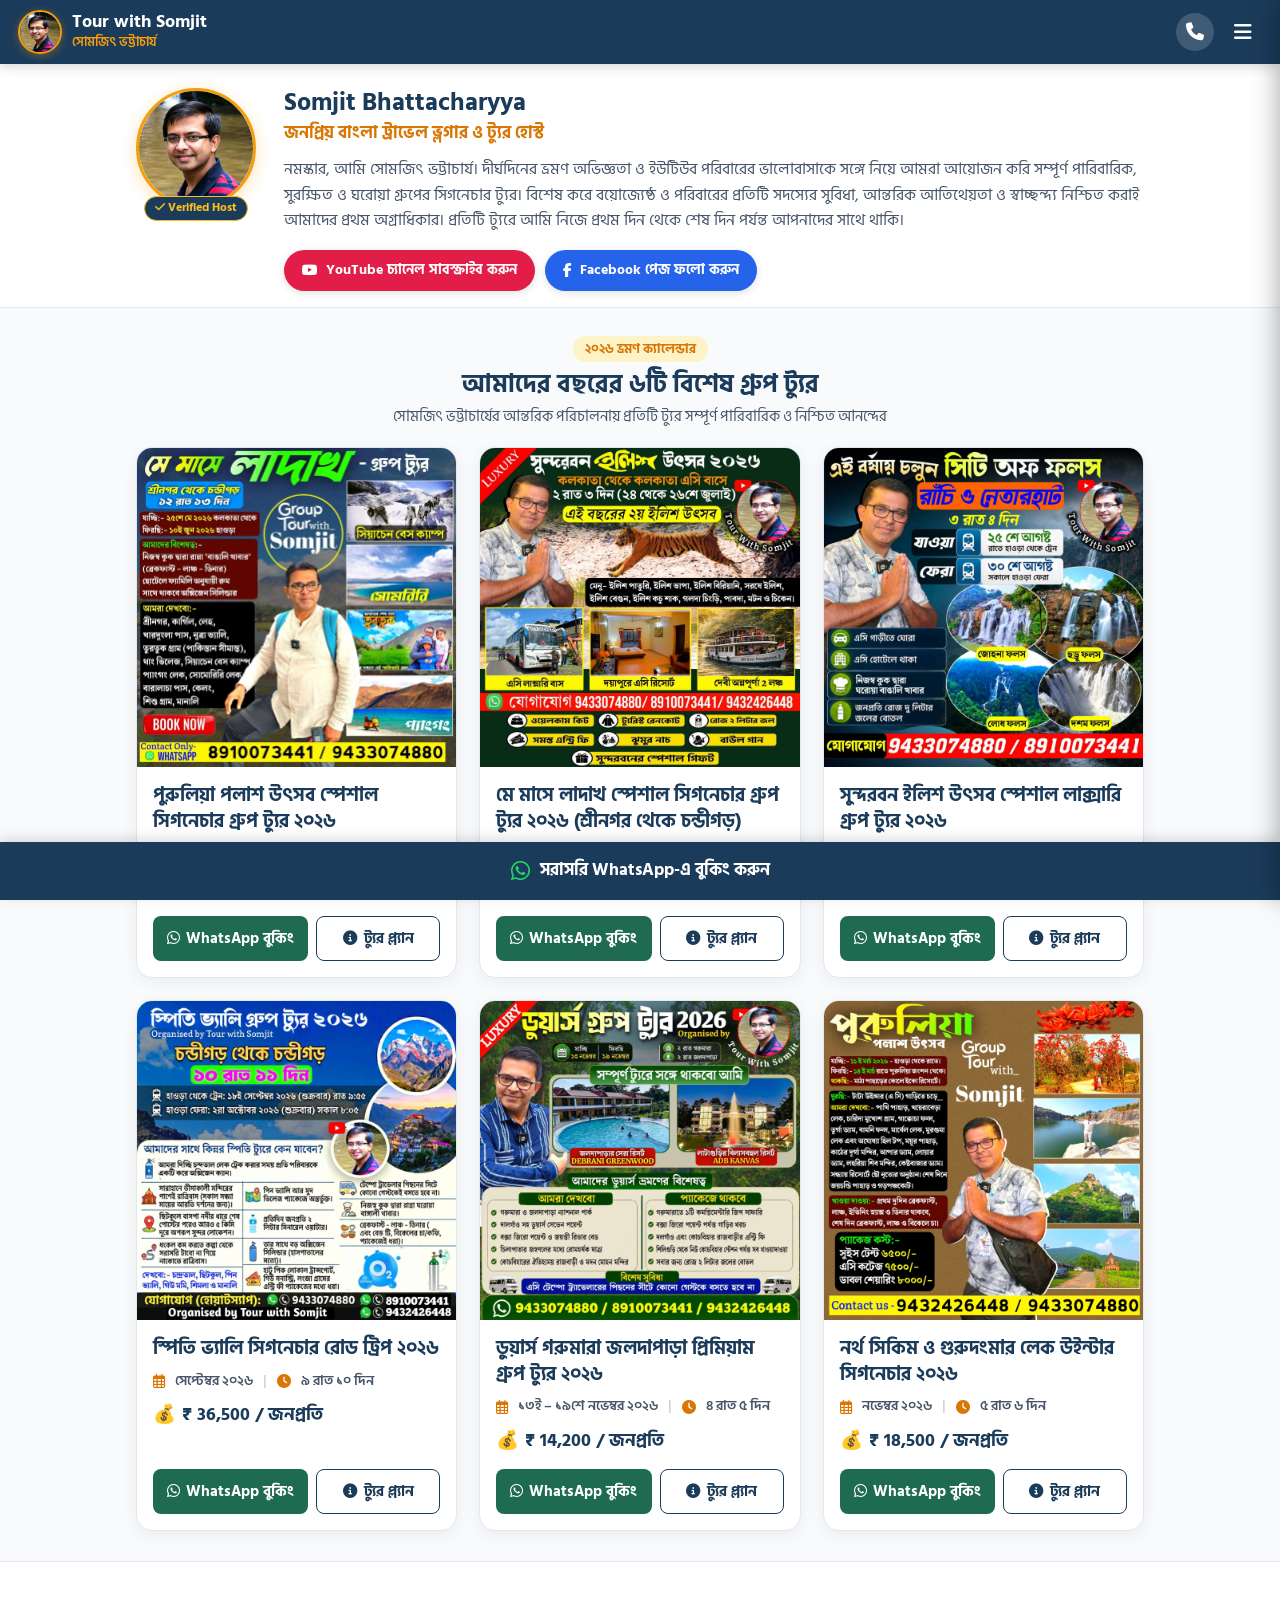
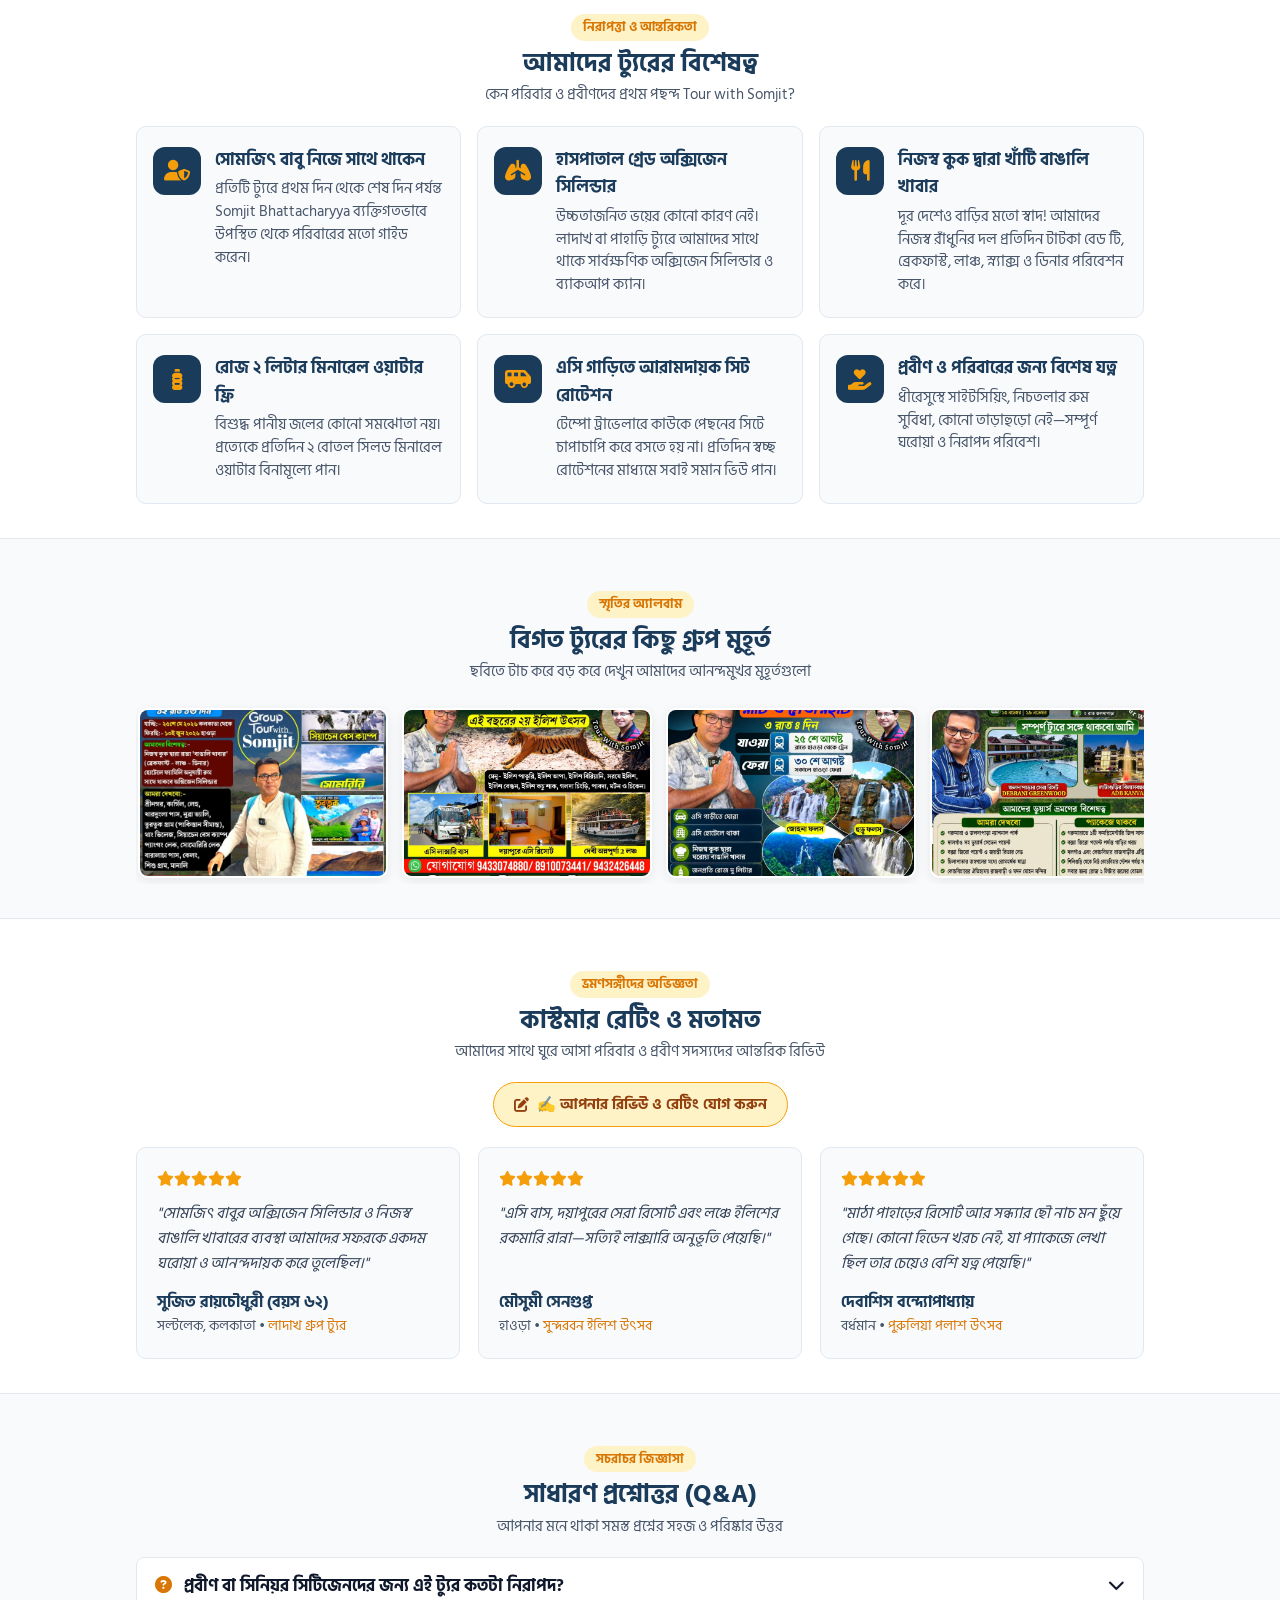
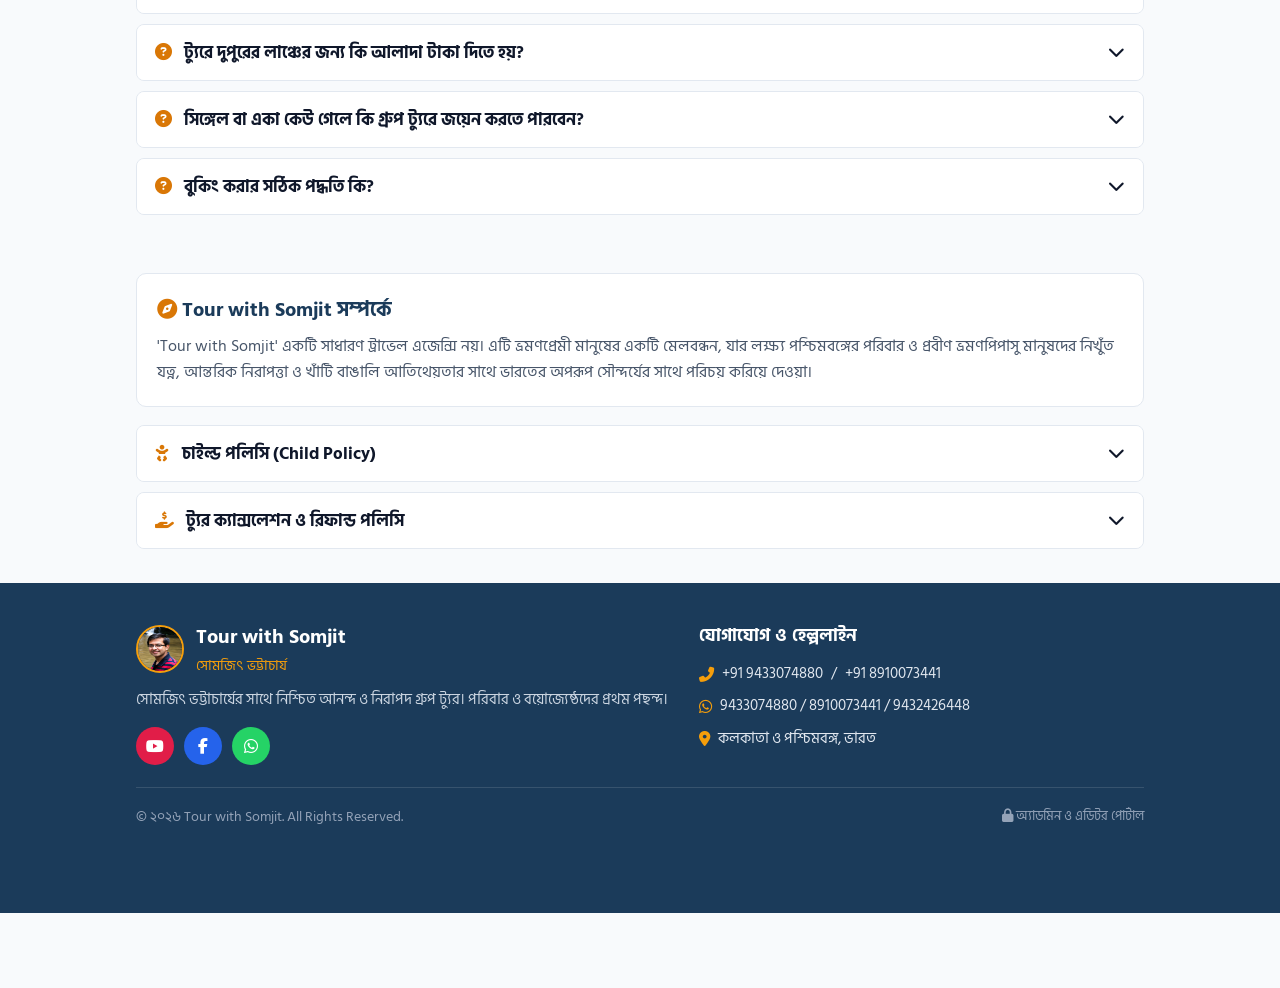
==== commit 135104e7: "Add Child Policy, Cancellation Policy, Privacy Policy, and Firebase Hosting configuration" ====
--- a/index.html
+++ b/index.html
@@ -64,7 +64,7 @@
       </div>
     </div>
     <div class="header-right">
-      <a href="tel:8116472937" id="dynHeaderPhoneLink" class="header-call-btn" title="সরাসরি কল করুন">
+      <a href="tel:9433074880" id="dynHeaderPhoneLink" class="header-call-btn" title="সরাসরি কল করুন">
         <i class="fa-solid fa-phone"></i>
       </a>
       <button id="mobileMenuBtn" class="header-menu-btn" aria-label="মেনু খুলুন">
@@ -96,6 +96,11 @@
           <i class="fab fa-whatsapp"></i> সরাসরি WhatsApp বুকিং
         </a>
       </li>
+      <li style="margin-top: 10px;">
+        <a href="javascript:void(0)" onclick="closeNav(); promptAdminLoginModal();" class="drawer-admin-btn">
+          <i class="fas fa-lock" style="color: #fbbf24;"></i> অ্যাডমিন ও এডিটর পোর্টাল
+        </a>
+      </li>
     </ul>
     <div class="drawer-footer-actions">
       <a href="https://www.youtube.com/@TourwithSomjit" id="dynDrawerYt" target="_blank" class="social-pill yt"><i class="fab fa-youtube"></i> YouTube চ্যানেল</a>
@@ -273,14 +278,14 @@
           <div class="footer-social-row">
             <a href="https://www.youtube.com/@TourwithSomjit" id="dynFooterYt" target="_blank" class="footer-social-icon yt" title="YouTube"><i class="fab fa-youtube"></i></a>
             <a href="https://www.facebook.com/tourwithsomjit" id="dynFooterFb" target="_blank" class="footer-social-icon fb" title="Facebook"><i class="fab fa-facebook-f"></i></a>
-            <a href="https://wa.me/918116472937" id="dynFooterWaLink" target="_blank" class="footer-social-icon wa" title="WhatsApp"><i class="fab fa-whatsapp"></i></a>
+            <a href="https://wa.me/919433074880" id="dynFooterWaLink" target="_blank" class="footer-social-icon wa" title="WhatsApp"><i class="fab fa-whatsapp"></i></a>
           </div>
         </div>
 
         <div class="footer-contact-col">
           <h4 class="footer-col-title">যোগাযোগ ও হেল্পলাইন</h4>
           <p class="footer-contact-line">
-            <i class="fas fa-phone-alt"></i> <a href="tel:8116472937" id="dynFooterPhone1">+91 8116472937</a> / <a href="tel:9433074880" id="dynFooterPhone2">+91 9433074880</a>
+            <i class="fas fa-phone-alt"></i> <a href="tel:9433074880" id="dynFooterPhone1">+91 9433074880</a> / <a href="tel:8910073441" id="dynFooterPhone2">+91 8910073441</a>
           </p>
           <p class="footer-contact-line">
             <i class="fab fa-whatsapp"></i> <span id="dynFooterWa">8910073441 / 9432426448</span>
@@ -301,7 +306,7 @@
   </footer>
 
   <!-- ফিক্সড বটম WhatsApp বার -->
-  <a href="https://wa.me/918116472937?text=নমস্কার%20সোমজিৎ%20ভট্টাচার্য,%20ট্যুর%20বুকিং%20সম্পর্কে%20জানতে%20চাই।" id="dynFixedBottomWa" target="_blank" class="fixed-bottom-bar">
+  <a href="https://wa.me/919433074880?text=নমস্কার%20সোমজিৎ%20ভট্টাচার্য,%20ট্যুর%20বুকিং%20সম্পর্কে%20জানতে%20চাই।" id="dynFixedBottomWa" target="_blank" class="fixed-bottom-bar">
     <i class="fa-brands fa-whatsapp"></i> সরাসরি WhatsApp-এ বুকিং করুন
   </a>
 
@@ -527,21 +532,45 @@
       <button type="button" class="cms-close-btn" onclick="closeAdminDrawer()">&times;</button>
     </div>
 
-    <!-- CMS Navigation Tabs -->
-    <div class="cms-nav-tabs">
-      <button class="cms-tab-btn active" data-tab="tabDashboard" onclick="switchCmsTab('tabDashboard')"><i class="fas fa-tachometer-alt"></i> ড্যাশবোর্ড</button>
-      <button class="cms-tab-btn" data-tab="tabHeadings" onclick="switchCmsTab('tabHeadings')"><i class="fas fa-heading"></i> হেডিং ও ট্যাগলাইন</button>
-      <button class="cms-tab-btn" data-tab="tabTours" onclick="switchCmsTab('tabTours')"><i class="fas fa-mountain"></i> ৬টি ট্যুর</button>
-      <button class="cms-tab-btn" data-tab="tabProfile" onclick="switchCmsTab('tabProfile')"><i class="fas fa-user"></i> প্রোফাইল ও লিংক</button>
-      <button class="cms-tab-btn" data-tab="tabWhyUs" onclick="switchCmsTab('tabWhyUs')"><i class="fas fa-shield-alt"></i> বিশেষত্ব (৬টি কার্ড)</button>
-      <button class="cms-tab-btn" data-tab="tabFaq" onclick="switchCmsTab('tabFaq')"><i class="fas fa-question-circle"></i> প্রশ্নোত্তর (FAQ)</button>
-      <button class="cms-tab-btn" data-tab="tabPolicies" onclick="switchCmsTab('tabPolicies')"><i class="fas fa-file-contract"></i> এবাউট ও পলিসি</button>
-      <button class="cms-tab-btn" data-tab="tabContact" onclick="switchCmsTab('tabContact')"><i class="fas fa-phone-alt"></i> ফোন ও ঠিকানা</button>
-      <button class="cms-tab-btn" data-tab="tabPassword" onclick="switchCmsTab('tabPassword')"><i class="fas fa-key"></i> পাসওয়ার্ড বদল</button>
-      <button class="cms-tab-btn" data-tab="tabReviews" onclick="switchCmsTab('tabReviews')"><i class="fas fa-star"></i> কাস্টমার রিভিউ</button>
-      <button class="cms-tab-btn" data-tab="tabLeads" onclick="switchCmsTab('tabLeads')"><i class="fas fa-users"></i> বুকিং লিডস</button>
-      <button class="cms-tab-btn" data-tab="tabSheets" onclick="switchCmsTab('tabSheets')"><i class="fas fa-table"></i> গুগল শিট</button>
-      <button class="cms-tab-btn" data-tab="tabBackup" onclick="switchCmsTab('tabBackup')"><i class="fas fa-database"></i> ব্যাকআপ</button>
+    <!-- CMS Quick Section Dropdown Selector (১ ক্লিকে যেকোনো সেকশন সিলেক্ট) -->
+    <div class="cms-quick-select-wrap">
+      <label class="cms-quick-label"><i class="fas fa-list-ul"></i> সেকশন বেছে নিন:</label>
+      <select id="cmsSectionSelect" class="cms-quick-select" onchange="switchCmsTab(this.value)">
+        <option value="tabDashboard">📊 ১. ড্যাশবোর্ড ও ওভারভিউ</option>
+        <option value="tabHeadings">🏷️ ২. হেডিং ও ট্যাগলাইন এডিটর</option>
+        <option value="tabTours">🏔️ ৩. ৬টি ট্যুর সম্পূর্ণ এডিটর</option>
+        <option value="tabProfile">👤 ৪. প্রোফাইল ও সোশ্যাল লিংক</option>
+        <option value="tabWhyUs">🛡️ ৫. আমাদের বিশেষত্ব (৬টি কার্ড)</option>
+        <option value="tabFaq">❓ ৬. সাধারণ প্রশ্নোত্তর (FAQ)</option>
+        <option value="tabPolicies">📜 ৭. কোম্পানি এবাউট ও পলিসি</option>
+        <option value="tabContact">📞 ৮. ফোন নম্বর, হোয়াটসঅ্যাপ ও ঠিকানা</option>
+        <option value="tabPassword">🔒 ৯. অ্যাডমিন পাসওয়ার্ড পরিবর্তন</option>
+        <option value="tabReviews">⭐ ১০. কাস্টমার রিভিউ তালিকা</option>
+        <option value="tabLeads">👥 ১১. বুকিং লিডস ডাটাবেস</option>
+        <option value="tabSheets">📊 ১২. গুগল শিট Webhook</option>
+        <option value="tabBackup">💾 ১৩. সম্পূর্ণ ডেটা ব্যাকআপ</option>
+      </select>
+    </div>
+
+    <!-- CMS Horizontal Scroll Tabs with Left/Right Buttons & Visible Scrollbar -->
+    <div class="cms-tabs-container">
+      <button type="button" class="cms-scroll-btn left" onclick="scrollCmsTabs(-150)"><i class="fas fa-chevron-left"></i></button>
+      <div class="cms-nav-tabs" id="cmsTabsTrack">
+        <button class="cms-tab-btn active" data-tab="tabDashboard" onclick="switchCmsTab('tabDashboard')"><i class="fas fa-tachometer-alt"></i> ড্যাশবোর্ড</button>
+        <button class="cms-tab-btn" data-tab="tabHeadings" onclick="switchCmsTab('tabHeadings')"><i class="fas fa-heading"></i> হেডিং ও ট্যাগলাইন</button>
+        <button class="cms-tab-btn" data-tab="tabTours" onclick="switchCmsTab('tabTours')"><i class="fas fa-mountain"></i> ৬টি ট্যুর</button>
+        <button class="cms-tab-btn" data-tab="tabProfile" onclick="switchCmsTab('tabProfile')"><i class="fas fa-user"></i> প্রোফাইল ও লিংক</button>
+        <button class="cms-tab-btn" data-tab="tabWhyUs" onclick="switchCmsTab('tabWhyUs')"><i class="fas fa-shield-alt"></i> বিশেষত্ব</button>
+        <button class="cms-tab-btn" data-tab="tabFaq" onclick="switchCmsTab('tabFaq')"><i class="fas fa-question-circle"></i> FAQ</button>
+        <button class="cms-tab-btn" data-tab="tabPolicies" onclick="switchCmsTab('tabPolicies')"><i class="fas fa-file-contract"></i> এবাউট ও পলিসি</button>
+        <button class="cms-tab-btn" data-tab="tabContact" onclick="switchCmsTab('tabContact')"><i class="fas fa-phone-alt"></i> ফোন ও ঠিকানা</button>
+        <button class="cms-tab-btn" data-tab="tabPassword" onclick="switchCmsTab('tabPassword')"><i class="fas fa-key"></i> পাসওয়ার্ড বদল</button>
+        <button class="cms-tab-btn" data-tab="tabReviews" onclick="switchCmsTab('tabReviews')"><i class="fas fa-star"></i> রিভিউ</button>
+        <button class="cms-tab-btn" data-tab="tabLeads" onclick="switchCmsTab('tabLeads')"><i class="fas fa-users"></i> লিডস</button>
+        <button class="cms-tab-btn" data-tab="tabSheets" onclick="switchCmsTab('tabSheets')"><i class="fas fa-table"></i> গুগল শিট</button>
+        <button class="cms-tab-btn" data-tab="tabBackup" onclick="switchCmsTab('tabBackup')"><i class="fas fa-database"></i> ব্যাকআপ</button>
+      </div>
+      <button type="button" class="cms-scroll-btn right" onclick="scrollCmsTabs(150)"><i class="fas fa-chevron-right"></i></button>
     </div>
 
     <div class="cms-drawer-body">
--- a/assets/css/styles.css
+++ b/assets/css/styles.css
@@ -675,3 +675,146 @@
 body.public-mode .admin-live-top-bar,
 body.public-mode .admin-cms-drawer { display: none !important; }
 body.admin-mode .admin-cms-drawer.active { display: flex !important; right: 0 !important; }
+
+/* CMS Quick Dropdown Selector & Visible Scrollable Tabs */
+.cms-quick-select-wrap {
+  background: #1e293b;
+  padding: 10px 14px;
+  border-bottom: 1px solid #334155;
+  display: flex;
+  align-items: center;
+  gap: 10px;
+}
+
+.cms-quick-label {
+  color: #fbbf24;
+  font-size: 13px;
+  font-weight: 700;
+  white-space: nowrap;
+}
+
+.cms-quick-select {
+  flex: 1;
+  background: #0f172a;
+  color: #ffffff;
+  border: 1.5px solid var(--gold-primary);
+  border-radius: 6px;
+  padding: 6px 10px;
+  font-size: 14px;
+  font-weight: 600;
+  outline: none;
+  cursor: pointer;
+}
+
+.cms-tabs-container {
+  display: flex;
+  align-items: center;
+  background: #0f172a;
+  border-bottom: 1px solid #334155;
+  position: relative;
+}
+
+.cms-scroll-btn {
+  background: #1e293b;
+  color: #fbbf24;
+  width: 32px;
+  height: 40px;
+  display: flex;
+  align-items: center;
+  justify-content: center;
+  font-size: 14px;
+  border: none;
+  cursor: pointer;
+  z-index: 5;
+  flex-shrink: 0;
+}
+
+.cms-scroll-btn:hover { background: #334155; }
+
+.cms-nav-tabs {
+  display: flex;
+  overflow-x: auto;
+  padding: 4px 6px;
+  flex: 1;
+  scroll-behavior: smooth;
+  /* Visible Custom Scrollbar */
+  scrollbar-width: thin;
+  scrollbar-color: var(--gold-primary) #1e293b;
+}
+
+.cms-nav-tabs::-webkit-scrollbar {
+  height: 6px;
+  display: block !important;
+}
+
+.cms-nav-tabs::-webkit-scrollbar-track {
+  background: #1e293b;
+}
+
+.cms-nav-tabs::-webkit-scrollbar-thumb {
+  background: var(--gold-primary);
+  border-radius: 4px;
+}
+
+/* Fix CMS Tour Edit Modal z-index & Mobile Layering */
+#cmsTourEditModal {
+  z-index: 3000000 !important;
+  background: rgba(15, 32, 49, 0.88) !important;
+  backdrop-filter: blur(8px) !important;
+}
+
+#cmsTourEditModal .booking-modal-card {
+  max-width: 600px;
+  width: 95vw;
+  max-height: 92vh;
+  margin: auto;
+  box-shadow: 0 15px 40px rgba(0,0,0,0.5);
+  border: 2px solid var(--gold-primary);
+}
+
+.drawer-admin-btn {
+  background: rgba(245, 158, 11, 0.12) !important;
+  color: #fbbf24 !important;
+  border: 1.5px solid var(--gold-primary) !important;
+  font-weight: 700 !important;
+  text-align: center;
+  justify-content: center !important;
+  padding: 10px 14px !important;
+  border-radius: 8px !important;
+  transition: all 0.2s ease;
+}
+
+.drawer-admin-btn:hover {
+  background: var(--gold-primary) !important;
+  color: var(--navy-dark) !important;
+}
+
+/* Smooth Off-Canvas Page Shift to the Left when Menu Opens */
+body {
+  transition: transform 0.32s cubic-bezier(0.4, 0, 0.2, 1);
+  overflow-x: hidden;
+}
+
+body.drawer-open {
+  transform: translateX(-280px);
+  overflow-y: hidden;
+}
+
+.mobile-nav-drawer {
+  position: fixed;
+  top: 0;
+  right: -285px;
+  width: 280px;
+  height: 100vh;
+  background: var(--navy-dark);
+  color: var(--white);
+  z-index: 99999;
+  display: flex;
+  flex-direction: column;
+  box-shadow: -6px 0 25px rgba(0, 0, 0, 0.35);
+  transition: right 0.32s cubic-bezier(0.4, 0, 0.2, 1);
+}
+
+.mobile-nav-drawer.active {
+  right: 0;
+}
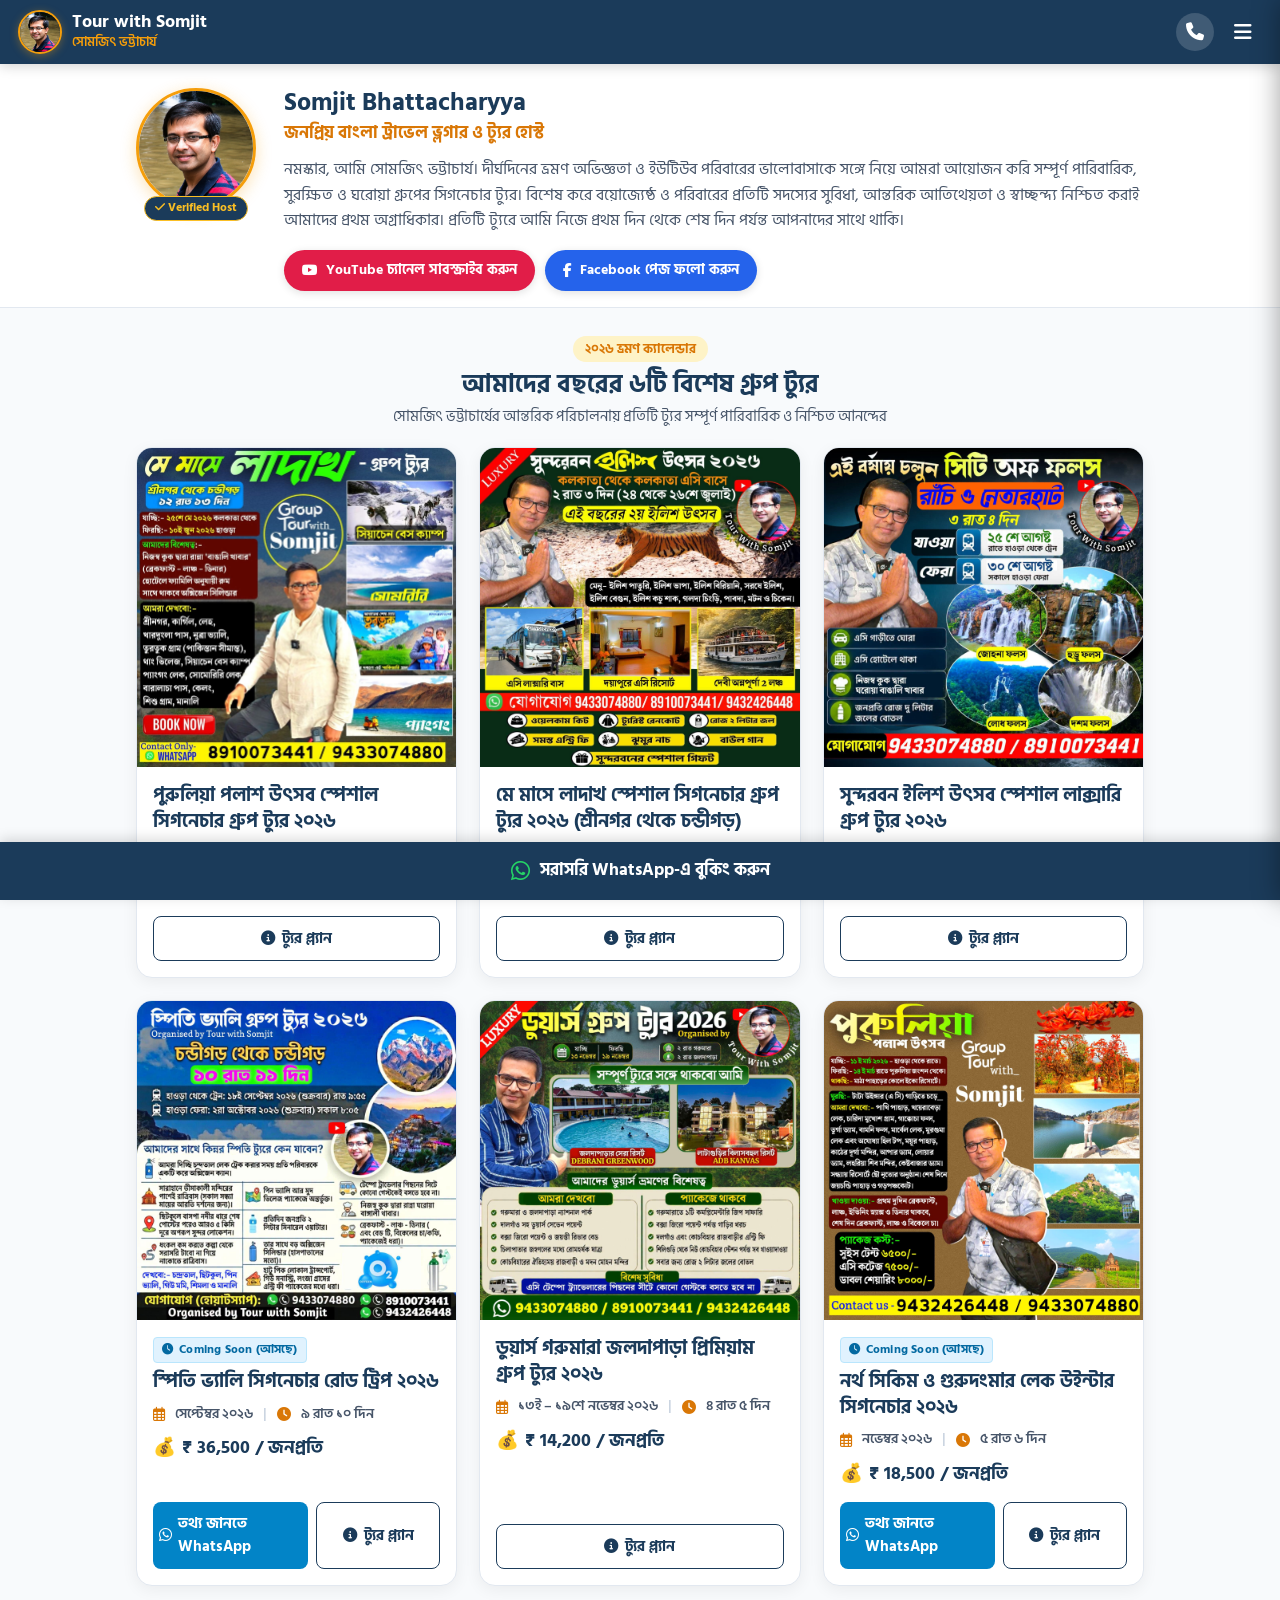
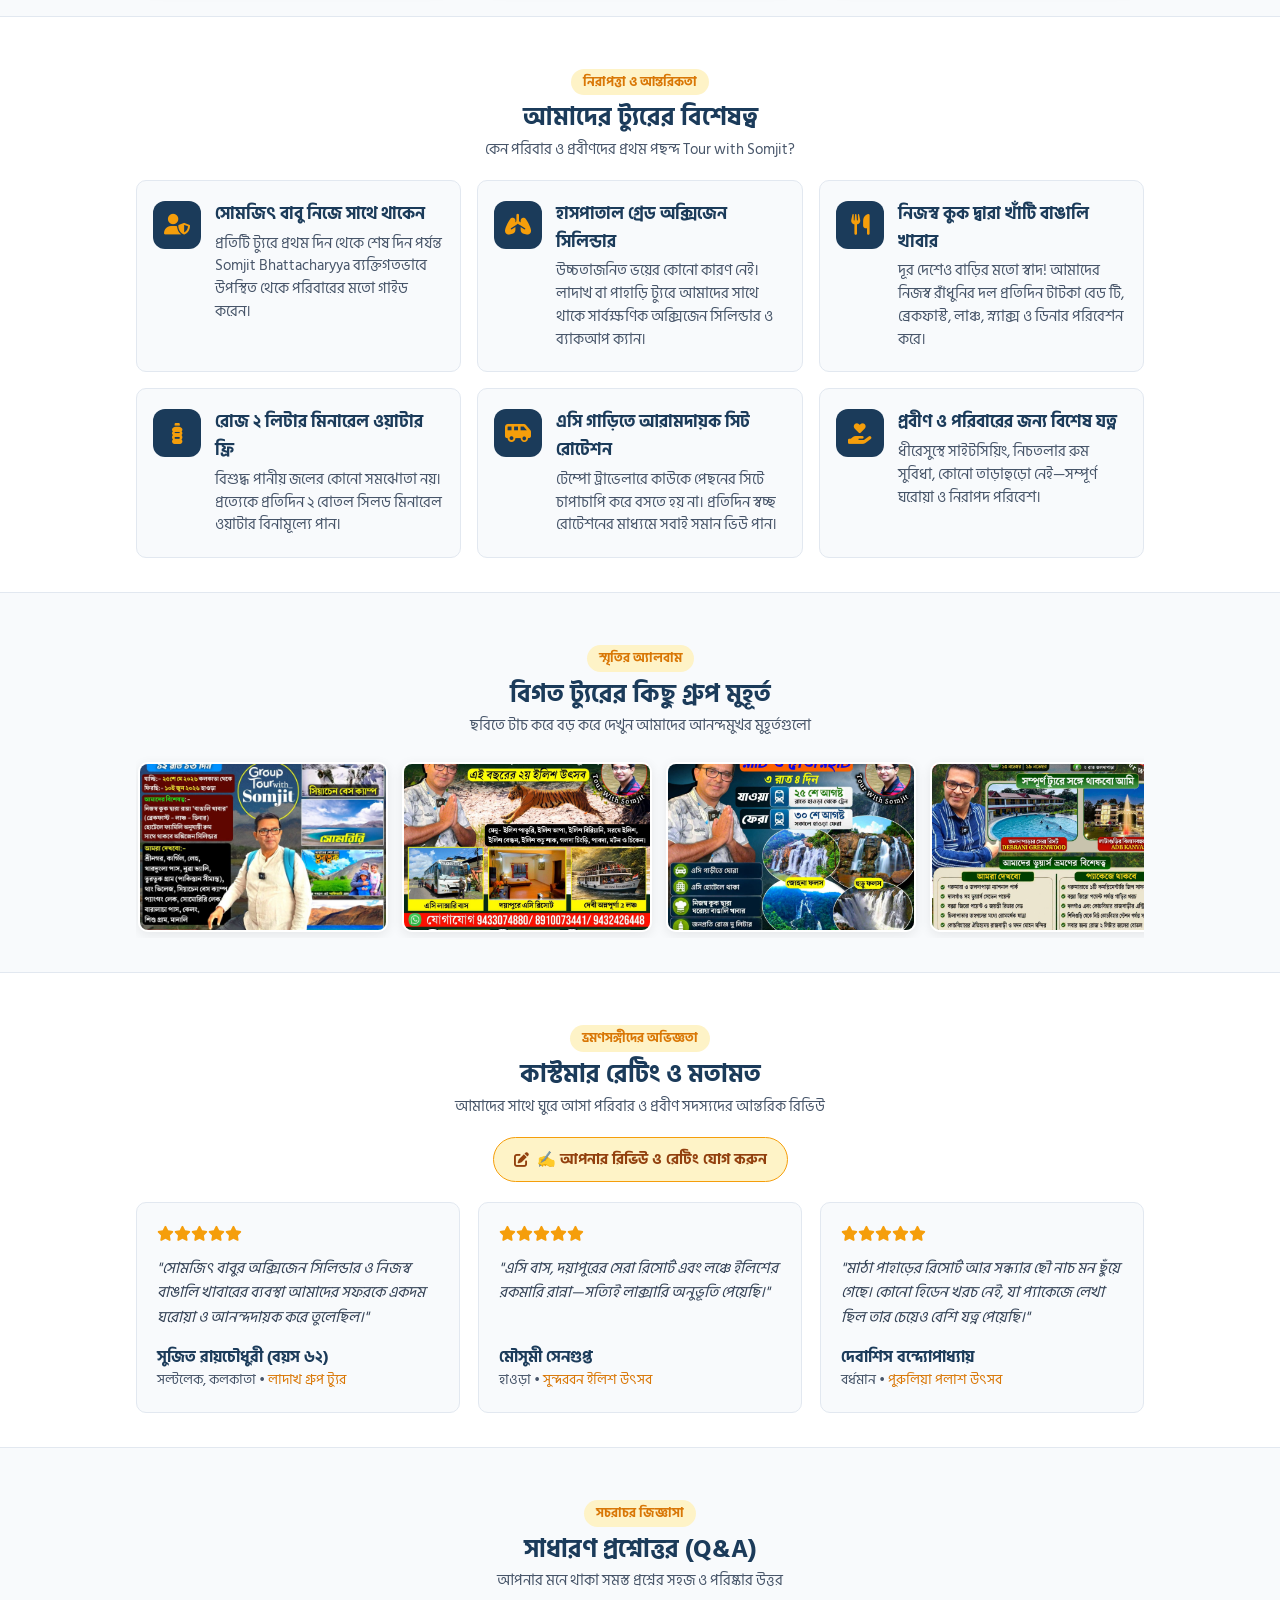
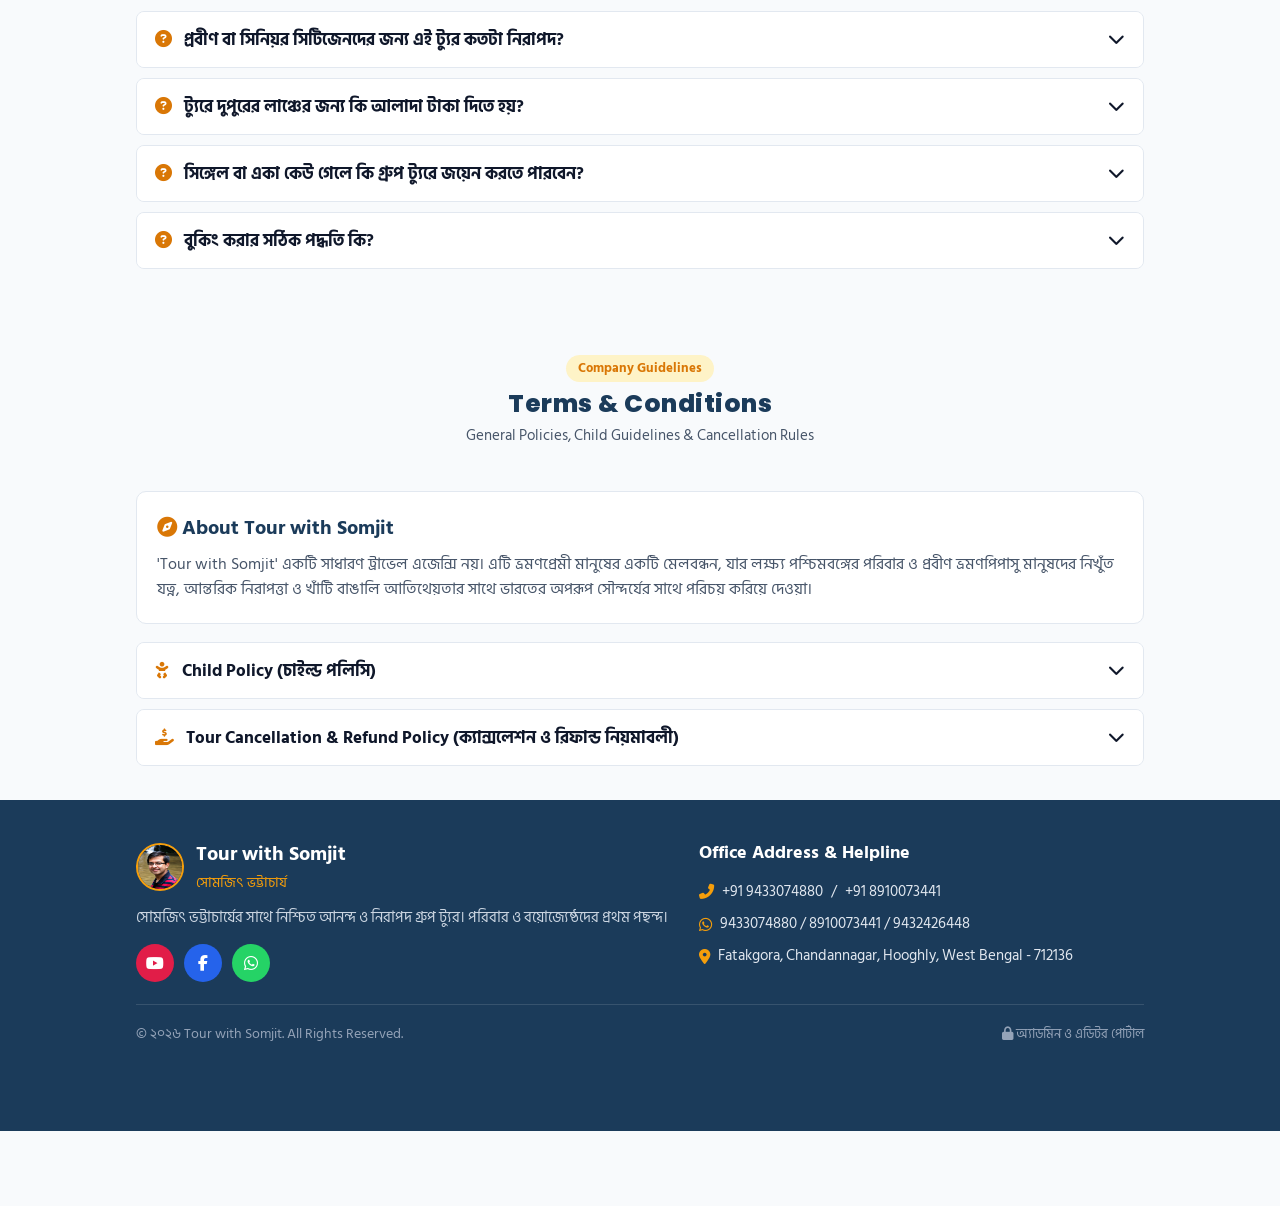
==== commit ba21d4cb: "Add Child Policy, Cancellation Policy, Privacy Policy, and Firebase Hosting configuration" ====
--- a/index.html
+++ b/index.html
@@ -3,6 +3,9 @@
 <head>
   <meta charset="UTF-8">
   <meta name="viewport" content="width=device-width, initial-scale=1.0, maximum-scale=1.0, user-scalable=no">
+  <meta http-equiv="Cache-Control" content="no-cache, no-store, must-revalidate" />
+  <meta http-equiv="Pragma" content="no-cache" />
+  <meta http-equiv="Expires" content="0" />
   
   <meta name="google-site-verification" content="nluSHwNu0IfRBa5SoVPkY4R63_kLTFJ_69JQaUwRgDc" />
   <link rel="canonical" href="https://tour-with-somjit.web.app/">
@@ -26,7 +29,7 @@
   <link href="https://fonts.googleapis.com/css2?family=Hind+Siliguri:wght@400;500;600;700;800&family=Poppins:wght@600;700;800&display=swap" rel="stylesheet">
   
   <link rel="stylesheet" href="https://cdnjs.cloudflare.com/ajax/libs/font-awesome/6.5.1/css/all.min.css">
-  <link rel="stylesheet" href="assets/css/styles.css?v=7.0.0">
+  <link rel="stylesheet" href="assets/css/styles.css?v=8.0.0">
 </head>
 <body class="public-mode">
 
@@ -54,24 +57,234 @@
     </div>
   </div>
 
-  <!-- ১. হেডার সেকশন -->
-  <header class="header">
-    <div class="header-logo">
-      <img id="dynHeaderLogo" src="assets/images/somjit_profile_avatar.png" alt="Somjit Bhattacharyya" class="header-somjit-avatar">
-      <div class="header-brand-text">
-        <span class="header-title" id="dynSiteTitle">Tour with Somjit</span>
-        <span class="header-subtitle" id="dynSiteSubtitle">সোমজিৎ ভট্টাচার্য</span>
-      </div>
-    </div>
-    <div class="header-right">
-      <a href="tel:9433074880" id="dynHeaderPhoneLink" class="header-call-btn" title="সরাসরি কল করুন">
-        <i class="fa-solid fa-phone"></i>
-      </a>
-      <button id="mobileMenuBtn" class="header-menu-btn" aria-label="মেনু খুলুন">
-        <i class="fas fa-bars"></i>
-      </button>
-    </div>
-  </header>
+  <div id="sitePageWrapper" class="site-page-wrapper">
+    <!-- ১. হেডার সেকশন -->
+    <header class="header">
+      <div class="header-logo">
+        <img id="dynHeaderLogo" src="assets/images/somjit_profile_avatar.png" alt="Somjit Bhattacharyya" class="header-somjit-avatar">
+        <div class="header-brand-text">
+          <span class="header-title" id="dynSiteTitle">Tour with Somjit</span>
+          <span class="header-subtitle" id="dynSiteSubtitle">সোমজিৎ ভট্টাচার্য</span>
+        </div>
+      </div>
+      <div class="header-right">
+        <a href="tel:9433074880" id="dynHeaderPhoneLink" class="header-call-btn" title="সরাসরি কল করুন">
+          <i class="fa-solid fa-phone"></i>
+        </a>
+        <button id="mobileMenuBtn" class="header-menu-btn" aria-label="মেনু খুলুন">
+          <i class="fas fa-bars"></i>
+        </button>
+      </div>
+    </header>
+
+    <!-- ২. হিরো ও সোমজিৎ ভট্টাচার্যের পরিচয় -->
+    <section id="host-intro" class="section-host-hero">
+      <div class="container">
+        <div class="host-hero-card">
+          <div class="host-hero-avatar-wrap">
+            <img id="dynHostAvatar" src="assets/images/somjit_profile_avatar.png" alt="Somjit Bhattacharyya" class="host-hero-avatar">
+            <div class="host-verified-badge"><i class="fas fa-check"></i> Verified Host</div>
+          </div>
+          <div class="host-hero-info">
+            <h1 class="host-hero-name" id="dynHostName">Somjit Bhattacharyya</h1>
+            <p class="host-hero-tagline" id="dynHostTagline">বাংলা ট্রাভেল ভ্লগার ও ট্যুর হোস্ট</p>
+            <p class="host-hero-bio" id="dynHostBio">
+              নমস্কার, আমি সোমজিৎ ভট্টাচার্য। দীর্ঘদিনের ভ্রমণ অভিজ্ঞতা ও ইউটিউব পরিবারের ভালোবাসাকে সঙ্গে নিয়ে আমরা আয়োজন করি সম্পূর্ণ পারিবারিক, সুরক্ষিত ও ঘরোয়া গ্রুপের সিগনেচার ট্যুর। বিশেষ করে বয়োজ্যেষ্ঠ ও পরিবারের প্রতিটি সদস্যের সুবিধা, আন্তরিক আতিথেয়তা ও স্বাচ্ছন্দ্য নিশ্চিত করাই আমাদের প্রথম অগ্রাধিকার।
+            </p>
+            <div class="host-social-button-group">
+              <a href="https://www.youtube.com/@TourwithSomjit" id="dynYtLink" target="_blank" class="btn-social-hero yt">
+                <i class="fab fa-youtube"></i> YouTube চ্যানেল সাবস্ক্রাইব করুন
+              </a>
+              <a href="https://www.facebook.com/tourwithsomjit" id="dynFbLink" target="_blank" class="btn-social-hero fb">
+                <i class="fab fa-facebook-f"></i> Facebook পেজ ফলো করুন
+              </a>
+            </div>
+          </div>
+        </div>
+      </div>
+    </section>
+
+    <!-- ৩. ভ্রমণের তালিকা — বছরের ৬টি গ্রুপ ট্যুর (১০০% ক্লিন ১:১ ব্যানার ও স্ট্যাটাস হাইলাইট) -->
+    <section id="annual-tours" class="section-annual-tours">
+      <div class="container">
+        <div class="section-main-heading">
+          <span class="sec-badge" id="dynToursBadge">২০২৬ ভ্রমণ ক্যালেন্ডার</span>
+          <h2 class="sec-title" id="dynToursTitle">আমাদের বছরের ৬টি বিশেষ গ্রুপ ট্যুর</h2>
+          <p class="sec-subtitle" id="dynToursSubtitle">সোমজিৎ ভট্টাচার্যের আন্তরিক পরিচালনায় প্রতিটি ট্যুর সম্পূর্ণ পারিবারিক ও নিশ্চিত আনন্দের</p>
+        </div>
+
+        <div class="tours-grid-square" id="annualToursGrid">
+          <!-- Rendered with 100% clean images & live status -->
+        </div>
+      </div>
+    </section>
+
+    <!-- ৪. আমাদের ট্যুরের বিশেষত্ব / কেন আমাদের সাথে যাবেন -->
+    <section id="why-us" class="section-speciality">
+      <div class="container">
+        <div class="section-main-heading">
+          <span class="sec-badge" id="dynWhyUsBadge">নিরাপত্তা ও আন্তরিকতা</span>
+          <h2 class="sec-title" id="dynWhyUsTitle">আমাদের ট্যুরের বিশেষত্ব</h2>
+          <p class="sec-subtitle" id="dynWhyUsSubtitle">কেন পরিবার ও প্রবীণদের প্রথম পছন্দ Tour with Somjit?</p>
+        </div>
+
+        <div class="speciality-grid" id="whyUsGrid">
+          <!-- Dynamically rendered -->
+        </div>
+      </div>
+    </section>
+
+    <!-- ৫. বিগত ট্যুরের গ্রুপ ছবি -->
+    <section id="gallery" class="section-gallery-area">
+      <div class="container">
+        <div class="section-main-heading">
+          <span class="sec-badge" id="dynGalleryBadge">স্মৃতির অ্যালবাম</span>
+          <h2 class="sec-title" id="dynGalleryTitle">বিগত ট্যুরের কিছু গ্রুপ মুহূর্ত</h2>
+          <p class="sec-subtitle" id="dynGallerySubtitle">ছবিতে টাচ করে বড় করে দেখুন আমাদের আনন্দমুখর মুহূর্তগুলো</p>
+        </div>
+
+        <div class="moments-scroll-track" id="momentsTrack">
+          <!-- Dynamically rendered -->
+        </div>
+      </div>
+    </section>
+
+    <!-- ৬. কাস্টমার রেটিং ও মতামত -->
+    <section id="reviews" class="section-reviews-area">
+      <div class="container">
+        <div class="section-main-heading">
+          <span class="sec-badge" id="dynReviewsBadge">ভ্রমণসঙ্গীদের অভিজ্ঞতা</span>
+          <h2 class="sec-title" id="dynReviewsTitle">কাস্টমার রেটিং ও মতামত</h2>
+          <p class="sec-subtitle" id="dynReviewsSubtitle">আমাদের সাথে ঘুরে আসা পরিবার ও প্রবীণ সদস্যদের আন্তরিক রিভিউ</p>
+        </div>
+
+        <div style="text-align:center; margin-bottom:20px;">
+          <button type="button" class="btn-write-review" onclick="openAddReviewModal()">
+            <i class="fas fa-edit"></i> <span id="dynReviewsBtnText">✍️ আপনার রিভিউ ও রেটিং যোগ করুন</span>
+          </button>
+        </div>
+
+        <div class="reviews-grid" id="customerReviewsGrid">
+          <!-- Dynamically rendered -->
+        </div>
+      </div>
+    </section>
+
+    <!-- ৭. কিউ এন এ সেকশন (Q&A / FAQ) -->
+    <section id="faq" class="section-faq-area">
+      <div class="container">
+        <div class="section-main-heading">
+          <span class="sec-badge" id="dynFaqBadge">সচরাচর জিজ্ঞাসা</span>
+          <h2 class="sec-title" id="dynFaqTitle">সাধারণ প্রশ্নোত্তর (Q&A)</h2>
+          <p class="sec-subtitle" id="dynFaqSubtitle">আপনার মনে থাকা সমস্ত প্রশ্নের সহজ ও পরিষ্কার উত্তর</p>
+        </div>
+
+        <div class="accordion-wrapper" id="homeFaqContainer">
+          <!-- Dynamically populated FAQs -->
+        </div>
+      </div>
+    </section>
+
+    <!-- ৮. ডেডিকেটেড TERMS & CONDITIONS সেকশন (English Headings) -->
+    <section id="policies" class="section-about-policies">
+      <div class="container">
+        <div class="section-main-heading" style="margin-bottom:24px;">
+          <span class="sec-badge" id="dynTermsBadge">Company Guidelines</span>
+          <h2 class="sec-title" id="dynTermsTitle" style="font-family:'Poppins', sans-serif; letter-spacing:0.5px;">Terms & Conditions</h2>
+          <p class="sec-subtitle" id="dynTermsSubtitle">General Policies, Child Guidelines & Cancellation Rules</p>
+        </div>
+
+        <div class="about-company-box">
+          <h3 class="about-comp-title" id="dynAboutTitle"><i class="fas fa-compass" style="color:#d97706;"></i> About Tour with Somjit</h3>
+          <p class="about-comp-text" id="dynAboutText">
+            'Tour with Somjit' একটি সাধারণ ট্রাভেল এজেন্সি নয়। এটি ভ্রমণপ্রেমী মানুষের একটি মেলবন্ধন, যার লক্ষ্য পশ্চিমবঙ্গের পরিবার ও প্রবীণ ভ্রমণপিপাসু মানুষদের নিখুঁত যত্ন, আন্তরিক নিরাপত্তা ও খাঁটি বাঙালি আতিথেয়তার সাথে ভারতের অপরূপ সৌন্দর্যের সাথে পরিচয় করিয়ে দেওয়া।
+          </p>
+        </div>
+
+        <div class="accordion-wrapper" style="margin-top:18px;">
+          <!-- Child Policy -->
+          <div class="accordion-item" id="policyItem_1">
+            <button class="accordion-header-btn" onclick="toggleAccordion('policyItem_1')">
+              <span class="acc-title"><i class="fas fa-baby" style="color:#d97706; margin-right:8px;"></i> Child Policy (চাইল্ড পলিসি)</span>
+              <i class="fas fa-chevron-down acc-arrow"></i>
+            </button>
+            <div class="accordion-content-drawer">
+              <div class="accordion-body-text">
+                <ul class="clean-policy-list" id="dynChildPolicyList">
+                  <!-- Dynamically rendered -->
+                </ul>
+              </div>
+            </div>
+          </div>
+
+          <!-- Cancellation & Refund Policy -->
+          <div class="accordion-item" id="policyItem_2">
+            <button class="accordion-header-btn" onclick="toggleAccordion('policyItem_2')">
+              <span class="acc-title"><i class="fas fa-hand-holding-usd" style="color:#d97706; margin-right:8px;"></i> Tour Cancellation & Refund Policy (ক্যান্সলেশন ও রিফান্ড নিয়মাবলী)</span>
+              <i class="fas fa-chevron-down acc-arrow"></i>
+            </button>
+            <div class="accordion-content-drawer">
+              <div class="accordion-body-text">
+                <ul class="clean-policy-list" id="dynCancelPolicyList">
+                  <!-- Dynamically rendered -->
+                </ul>
+              </div>
+            </div>
+          </div>
+        </div>
+      </div>
+    </section>
+
+    <!-- ৯. ফুটার -->
+    <footer id="contact" class="section-footer">
+      <div class="container">
+        <div class="footer-top-grid">
+          <div class="footer-brand-col">
+            <div class="footer-logo-row">
+              <img src="assets/images/somjit_profile_avatar.png" alt="Somjit" class="footer-avatar">
+              <div>
+                <h3 class="footer-brand-name" id="dynFooterBrand">Tour with Somjit</h3>
+                <span class="footer-brand-sub" id="dynFooterSub">সোমজিৎ ভট্টাচার্য</span>
+              </div>
+            </div>
+            <p class="footer-desc" id="dynFooterDesc">
+              সোমজিৎ ভট্টাচার্যের সাথে নিশ্চিত আনন্দ ও নিরাপদ গ্রুপ ট্যুর। পরিবার ও বয়োজ্যেষ্ঠদের প্রথম পছন্দ।
+            </p>
+            <div class="footer-social-row">
+              <a href="https://www.youtube.com/@TourwithSomjit" id="dynFooterYt" target="_blank" class="footer-social-icon yt" title="YouTube"><i class="fab fa-youtube"></i></a>
+              <a href="https://www.facebook.com/tourwithsomjit" id="dynFooterFb" target="_blank" class="footer-social-icon fb" title="Facebook"><i class="fab fa-facebook-f"></i></a>
+              <a href="https://wa.me/919433074880" id="dynFooterWaLink" target="_blank" class="footer-social-icon wa" title="WhatsApp"><i class="fab fa-whatsapp"></i></a>
+            </div>
+          </div>
+
+          <div class="footer-contact-col">
+            <h4 class="footer-col-title">Office Address & Helpline</h4>
+            <p class="footer-contact-line">
+              <i class="fas fa-phone-alt"></i> <a href="tel:9433074880" id="dynFooterPhone1">+91 9433074880</a> / <a href="tel:8910073441" id="dynFooterPhone2">+91 8910073441</a>
+            </p>
+            <p class="footer-contact-line">
+              <i class="fab fa-whatsapp"></i> <span id="dynFooterWa">9433074880 / 8910073441 / 9432426448</span>
+            </p>
+            <p class="footer-contact-line">
+              <i class="fas fa-map-marker-alt" style="color:#f59e0b;"></i> <span id="dynFooterAddress">Fatakgora, Chandannagar, Hooghly, West Bengal - 712136</span>
+            </p>
+          </div>
+        </div>
+
+        <div class="footer-bottom-row">
+          <span>© ২০২৬ Tour with Somjit. All Rights Reserved.</span>
+          <a href="javascript:void(0)" onclick="promptAdminLoginModal()" class="footer-admin-link">
+            <i class="fas fa-lock"></i> অ্যাডমিন ও এডিটর পোর্টাল
+          </a>
+        </div>
+      </div>
+    </footer>
+
+    <!-- ফিক্সড বটম WhatsApp বার -->
+    <a href="https://wa.me/919433074880?text=নমস্কার%20সোমজিৎ%20ভট্টাচার্য,%20ট্যুর%20বুকিং%20সম্পর্কে%20জানতে%20চাই।" id="dynFixedBottomWa" target="_blank" class="fixed-bottom-bar">
+      <i class="fa-brands fa-whatsapp"></i> সরাসরি WhatsApp-এ বুকিং করুন
+    </a>
+  </div><!-- End #sitePageWrapper -->
 
   <!-- Mobile Navigation Drawer -->
   <div id="mobileNavDrawer" class="mobile-nav-drawer">
@@ -89,8 +302,8 @@
       <li><a href="#gallery" onclick="closeNav()"><i class="fas fa-camera"></i> বিগত ট্যুরের ছবি</a></li>
       <li><a href="#reviews" onclick="closeNav()"><i class="fas fa-star"></i> কাস্টমার রেটিং ও রিভিউ</a></li>
       <li><a href="#faq" onclick="closeNav()"><i class="fas fa-question-circle"></i> সাধারণ প্রশ্নোত্তর</a></li>
-      <li><a href="#policies" onclick="closeNav()"><i class="fas fa-file-contract"></i> চাইল্ড ও ক্যান্সলেশন পলিসি</a></li>
-      <li><a href="#contact" onclick="closeNav()"><i class="fas fa-phone-volume"></i> যোগাযোগ ও ঠিকানা</a></li>
+      <li><a href="#policies" onclick="closeNav()"><i class="fas fa-file-contract"></i> Terms & Conditions</a></li>
+      <li><a href="#contact" onclick="closeNav()"><i class="fas fa-phone-volume"></i> অফিস ঠিকানা ও যোগাযোগ</a></li>
       <li class="drawer-book-highlight">
         <a href="javascript:void(0)" onclick="closeNav(); openBookingModal();" class="drawer-book-btn">
           <i class="fab fa-whatsapp"></i> সরাসরি WhatsApp বুকিং
@@ -108,218 +321,19 @@
     </div>
   </div>
 
-  <!-- ২. হিরো ও সোমজিৎ ভট্টাচার্যের পরিচয় -->
-  <section id="host-intro" class="section-host-hero">
-    <div class="container">
-      <div class="host-hero-card">
-        <div class="host-hero-avatar-wrap">
-          <img id="dynHostAvatar" src="assets/images/somjit_profile_avatar.png" alt="Somjit Bhattacharyya" class="host-hero-avatar">
-          <div class="host-verified-badge"><i class="fas fa-check"></i> Verified Host</div>
-        </div>
-        <div class="host-hero-info">
-          <h1 class="host-hero-name" id="dynHostName">Somjit Bhattacharyya</h1>
-          <p class="host-hero-tagline" id="dynHostTagline">বাংলা ট্রাভেল ভ্লগার ও ট্যুর হোস্ট</p>
-          <p class="host-hero-bio" id="dynHostBio">
-            নমস্কার, আমি সোমজিৎ ভট্টাচার্য। দীর্ঘদিনের ভ্রমণ অভিজ্ঞতা ও ইউটিউব পরিবারের ভালোবাসাকে সঙ্গে নিয়ে আমরা আয়োজন করি সম্পূর্ণ পারিবারিক, সুরক্ষিত ও ঘরোয়া গ্রুপের সিগনেচার ট্যুর। বিশেষ করে বয়োজ্যেষ্ঠ ও পরিবারের প্রতিটি সদস্যের সুবিধা, আন্তরিক আতিথেয়তা ও স্বাচ্ছন্দ্য নিশ্চিত করাই আমাদের প্রথম অগ্রাধিকার।
-          </p>
-          <div class="host-social-button-group">
-            <a href="https://www.youtube.com/@TourwithSomjit" id="dynYtLink" target="_blank" class="btn-social-hero yt">
-              <i class="fab fa-youtube"></i> YouTube চ্যানেল সাবস্ক্রাইব করুন
-            </a>
-            <a href="https://www.facebook.com/tourwithsomjit" id="dynFbLink" target="_blank" class="btn-social-hero fb">
-              <i class="fab fa-facebook-f"></i> Facebook পেজ ফলো করুন
-            </a>
-          </div>
-        </div>
-      </div>
-    </div>
-  </section>
-
-  <!-- ৩. ভ্রমণের তালিকা — বছরের ৬টি গ্রুপ ট্যুর (১০০% ক্লিন ১:১ ব্যানার) -->
-  <section id="annual-tours" class="section-annual-tours">
-    <div class="container">
-      <div class="section-main-heading">
-        <span class="sec-badge" id="dynToursBadge">২০২৬ ভ্রমণ ক্যালেন্ডার</span>
-        <h2 class="sec-title" id="dynToursTitle">আমাদের বছরের ৬টি বিশেষ গ্রুপ ট্যুর</h2>
-        <p class="sec-subtitle" id="dynToursSubtitle">সোমজিৎ ভট্টাচার্যের আন্তরিক পরিচালনায় প্রতিটি ট্যুর সম্পূর্ণ পারিবারিক ও নিশ্চিত আনন্দের</p>
-      </div>
-
-      <div class="tours-grid-square" id="annualToursGrid">
-        <!-- Rendered with 100% clean images -->
-      </div>
-    </div>
-  </section>
-
-  <!-- ৪. আমাদের ট্যুরের বিশেষত্ব / কেন আমাদের সাথে যাবেন -->
-  <section id="why-us" class="section-speciality">
-    <div class="container">
-      <div class="section-main-heading">
-        <span class="sec-badge" id="dynWhyUsBadge">নিরাপত্তা ও আন্তরিকতা</span>
-        <h2 class="sec-title" id="dynWhyUsTitle">আমাদের ট্যুরের বিশেষত্ব</h2>
-        <p class="sec-subtitle" id="dynWhyUsSubtitle">কেন পরিবার ও প্রবীণদের প্রথম পছন্দ Tour with Somjit?</p>
-      </div>
-
-      <div class="speciality-grid" id="whyUsGrid">
-        <!-- Dynamically rendered -->
-      </div>
-    </div>
-  </section>
-
-  <!-- ৫. বিগত ট্যুরের গ্রুপ ছবি -->
-  <section id="gallery" class="section-gallery-area">
-    <div class="container">
-      <div class="section-main-heading">
-        <span class="sec-badge" id="dynGalleryBadge">স্মৃতির অ্যালবাম</span>
-        <h2 class="sec-title" id="dynGalleryTitle">বিগত ট্যুরের কিছু গ্রুপ মুহূর্ত</h2>
-        <p class="sec-subtitle" id="dynGallerySubtitle">ছবিতে টাচ করে বড় করে দেখুন আমাদের আনন্দমুখর মুহূর্তগুলো</p>
-      </div>
-
-      <div class="moments-scroll-track" id="momentsTrack">
-        <!-- Dynamically rendered -->
-      </div>
-    </div>
-  </section>
-
-  <!-- ৬. কাস্টমার রেটিং ও মতামত -->
-  <section id="reviews" class="section-reviews-area">
-    <div class="container">
-      <div class="section-main-heading">
-        <span class="sec-badge" id="dynReviewsBadge">ভ্রমণসঙ্গীদের অভিজ্ঞতা</span>
-        <h2 class="sec-title" id="dynReviewsTitle">কাস্টমার রেটিং ও মতামত</h2>
-        <p class="sec-subtitle" id="dynReviewsSubtitle">আমাদের সাথে ঘুরে আসা পরিবার ও প্রবীণ সদস্যদের আন্তরিক রিভিউ</p>
-      </div>
-
-      <div style="text-align:center; margin-bottom:20px;">
-        <button type="button" class="btn-write-review" onclick="openAddReviewModal()">
-          <i class="fas fa-edit"></i> <span id="dynReviewsBtnText">✍️ আপনার রিভিউ ও রেটিং যোগ করুন</span>
-        </button>
-      </div>
-
-      <div class="reviews-grid" id="customerReviewsGrid">
-        <!-- Dynamically rendered -->
-      </div>
-    </div>
-  </section>
-
-  <!-- ৭. কিউ এন এ সেকশন (Q&A / FAQ) -->
-  <section id="faq" class="section-faq-area">
-    <div class="container">
-      <div class="section-main-heading">
-        <span class="sec-badge" id="dynFaqBadge">সচরাচর জিজ্ঞাসা</span>
-        <h2 class="sec-title" id="dynFaqTitle">সাধারণ প্রশ্নোত্তর (Q&A)</h2>
-        <p class="sec-subtitle" id="dynFaqSubtitle">আপনার মনে থাকা সমস্ত প্রশ্নের সহজ ও পরিষ্কার উত্তর</p>
-      </div>
-
-      <div class="accordion-wrapper" id="homeFaqContainer">
-        <!-- Dynamically populated FAQs -->
-      </div>
-    </div>
-  </section>
-
-  <!-- ৮. কোম্পানির এবাউট ও পলিসি -->
-  <section id="policies" class="section-about-policies">
-    <div class="container">
-      <div class="about-company-box">
-        <h3 class="about-comp-title" id="dynAboutTitle"><i class="fas fa-compass" style="color:#d97706;"></i> Tour with Somjit সম্পর্কে</h3>
-        <p class="about-comp-text" id="dynAboutText">
-          'Tour with Somjit' একটি সাধারণ ট্রাভেল এজেন্সি নয়। এটি ভ্রমণপ্রেমী মানুষের একটি মেলবন্ধন, যার লক্ষ্য পশ্চিমবঙ্গের পরিবার ও প্রবীণ ভ্রমণপিপাসু মানুষদের নিখুঁত যত্ন, আন্তরিক নিরাপত্তা ও খাঁটি বাঙালি আতিথেয়তার সাথে ভারতের অপরূপ সৌন্দর্যের সাথে পরিচয় করিয়ে দেওয়া।
-        </p>
-      </div>
-
-      <div class="accordion-wrapper" style="margin-top:18px;">
-        <!-- Child Policy -->
-        <div class="accordion-item" id="policyItem_1">
-          <button class="accordion-header-btn" onclick="toggleAccordion('policyItem_1')">
-            <span class="acc-title"><i class="fas fa-baby" style="color:#d97706; margin-right:8px;"></i> চাইল্ড পলিসি (Child Policy)</span>
-            <i class="fas fa-chevron-down acc-arrow"></i>
-          </button>
-          <div class="accordion-content-drawer">
-            <div class="accordion-body-text">
-              <ul class="clean-policy-list" id="dynChildPolicyList">
-                <!-- Dynamically rendered -->
-              </ul>
-            </div>
-          </div>
-        </div>
-
-        <!-- Cancellation Policy -->
-        <div class="accordion-item" id="policyItem_2">
-          <button class="accordion-header-btn" onclick="toggleAccordion('policyItem_2')">
-            <span class="acc-title"><i class="fas fa-hand-holding-usd" style="color:#d97706; margin-right:8px;"></i> ট্যুর ক্যান্সলেশন ও রিফান্ড পলিসি</span>
-            <i class="fas fa-chevron-down acc-arrow"></i>
-          </button>
-          <div class="accordion-content-drawer">
-            <div class="accordion-body-text">
-              <ul class="clean-policy-list" id="dynCancelPolicyList">
-                <!-- Dynamically rendered -->
-              </ul>
-            </div>
-          </div>
-        </div>
-      </div>
-    </div>
-  </section>
-
-  <!-- ৯. ফুটার -->
-  <footer id="contact" class="section-footer">
-    <div class="container">
-      <div class="footer-top-grid">
-        <div class="footer-brand-col">
-          <div class="footer-logo-row">
-            <img src="assets/images/somjit_profile_avatar.png" alt="Somjit" class="footer-avatar">
-            <div>
-              <h3 class="footer-brand-name" id="dynFooterBrand">Tour with Somjit</h3>
-              <span class="footer-brand-sub" id="dynFooterSub">সোমজিৎ ভট্টাচার্য</span>
-            </div>
-          </div>
-          <p class="footer-desc" id="dynFooterDesc">
-            সোমজিৎ ভট্টাচার্যের সাথে নিশ্চিত আনন্দ ও নিরাপদ গ্রুপ ট্যুর। পরিবার ও বয়োজ্যেষ্ঠদের প্রথম পছন্দ।
-          </p>
-          <div class="footer-social-row">
-            <a href="https://www.youtube.com/@TourwithSomjit" id="dynFooterYt" target="_blank" class="footer-social-icon yt" title="YouTube"><i class="fab fa-youtube"></i></a>
-            <a href="https://www.facebook.com/tourwithsomjit" id="dynFooterFb" target="_blank" class="footer-social-icon fb" title="Facebook"><i class="fab fa-facebook-f"></i></a>
-            <a href="https://wa.me/919433074880" id="dynFooterWaLink" target="_blank" class="footer-social-icon wa" title="WhatsApp"><i class="fab fa-whatsapp"></i></a>
-          </div>
-        </div>
-
-        <div class="footer-contact-col">
-          <h4 class="footer-col-title">যোগাযোগ ও হেল্পলাইন</h4>
-          <p class="footer-contact-line">
-            <i class="fas fa-phone-alt"></i> <a href="tel:9433074880" id="dynFooterPhone1">+91 9433074880</a> / <a href="tel:8910073441" id="dynFooterPhone2">+91 8910073441</a>
-          </p>
-          <p class="footer-contact-line">
-            <i class="fab fa-whatsapp"></i> <span id="dynFooterWa">8910073441 / 9432426448</span>
-          </p>
-          <p class="footer-contact-line">
-            <i class="fas fa-map-marker-alt"></i> <span id="dynFooterAddress">কলকাতা ও পশ্চিমবঙ্গ, ভারত</span>
-          </p>
-        </div>
-      </div>
-
-      <div class="footer-bottom-row">
-        <span>© ২০২৬ Tour with Somjit. All Rights Reserved.</span>
-        <a href="javascript:void(0)" onclick="promptAdminLoginModal()" class="footer-admin-link">
-          <i class="fas fa-lock"></i> অ্যাডমিন ও এডিটর পোর্টাল
-        </a>
-      </div>
-    </div>
-  </footer>
-
-  <!-- ফিক্সড বটম WhatsApp বার -->
-  <a href="https://wa.me/919433074880?text=নমস্কার%20সোমজিৎ%20ভট্টাচার্য,%20ট্যুর%20বুকিং%20সম্পর্কে%20জানতে%20চাই।" id="dynFixedBottomWa" target="_blank" class="fixed-bottom-bar">
-    <i class="fa-brands fa-whatsapp"></i> সরাসরি WhatsApp-এ বুকিং করুন
-  </a>
-
-  <!-- ১০. ট্যুর বিবরণী ও রুট চার্ট মডেল -->
+  <!-- ১০. ট্যুর বিবরণী ও রুট চার্ট মডেল (1:1 Aspect Ratio & Outside Red Close Button) -->
   <div id="tourDetailsModal" class="modal-overlay" style="display:none;">
-    <div class="tour-details-dialog">
-      <button type="button" class="modal-close-btn" onclick="closeTourDetailsModal()">&times;</button>
+    <div class="tour-details-dialog" style="position:relative;">
+      <!-- Prominent Red Floating Close Button -->
+      <button type="button" class="modal-close-btn" onclick="closeTourDetailsModal()" title="বন্ধ করুন" aria-label="Close">&times;</button>
       
-      <div class="details-cover-wrap">
-        <img id="dtCoverImg" src="assets/images/tour_purulia_square.jpg" alt="Tour Cover" class="details-cover-img">
+      <!-- 1:1 Square Banner Container -->
+      <div class="details-cover-wrap" style="aspect-ratio:1/1; width:100%; background:#0f172a;">
+        <img id="dtCoverImg" src="assets/images/tour_purulia_square.jpg" alt="Tour Cover" class="details-cover-img" style="aspect-ratio:1/1; width:100%; height:100%; object-fit:contain;">
       </div>
 
       <div class="details-content-body">
+        <div id="dtStatusBadgeWrap" style="margin-bottom:8px;"></div>
         <h2 id="dtTourTitle" class="details-tour-title">ট্যুর শিরোনাম</h2>
         
         <div class="details-stats-grid">
@@ -348,14 +362,14 @@
       </div>
 
       <div class="details-footer-action">
-        <button type="button" class="btn-details-book" onclick="bookFromDetailsModal()">
+        <button type="button" class="btn-details-book" id="dtBookBtn" onclick="bookFromDetailsModal()">
           <i class="fab fa-whatsapp"></i> এই ট্যুরের জন্য সিট বুকিং করুন
         </button>
       </div>
     </div>
   </div>
 
-  <!-- ১১. ৯-ফিল্ড বুকিং ফর্ম মডেল -->
+  <!-- ১১. বুকিং ফর্ম মডেল -->
   <div id="bookingModal" class="modal-overlay" style="display:none;">
     <div class="booking-modal-card">
       <div class="booking-modal-header">
@@ -528,22 +542,27 @@
   <!-- ১৫. সম্পূর্ণ ওয়েবসাইট ইউনিভার্সাল CMS ড্রয়ার -->
   <div id="adminCmsDrawer" class="admin-cms-drawer" style="display:none;">
     <div class="cms-drawer-header">
-      <div class="cms-drawer-brand"><i class="fas fa-sliders-h" style="color:#f59e0b;"></i> <span>Tour with Somjit CMS</span></div>
-      <button type="button" class="cms-close-btn" onclick="closeAdminDrawer()">&times;</button>
-    </div>
-
-    <!-- CMS Quick Section Dropdown Selector (১ ক্লিকে যেকোনো সেকশন সিলেক্ট) -->
+      <div class="cms-drawer-brand">
+        <i class="fas fa-sliders-h" style="color:#f59e0b;"></i> <span>Tour with Somjit CMS</span>
+      </div>
+      <div style="display:flex; align-items:center; gap:8px;">
+        <button type="button" class="cms-toggle-preview-btn" onclick="toggleCmsSplitMode()" title="স্প্লিট / ফুলস্ক্রিন ভিউ"><i class="fas fa-columns"></i> স্প্লিট ভিউ</button>
+        <button type="button" class="cms-close-btn" onclick="closeAdminDrawer()">&times;</button>
+      </div>
+    </div>
+
+    <!-- CMS Quick Section Dropdown Selector -->
     <div class="cms-quick-select-wrap">
       <label class="cms-quick-label"><i class="fas fa-list-ul"></i> সেকশন বেছে নিন:</label>
       <select id="cmsSectionSelect" class="cms-quick-select" onchange="switchCmsTab(this.value)">
         <option value="tabDashboard">📊 ১. ড্যাশবোর্ড ও ওভারভিউ</option>
         <option value="tabHeadings">🏷️ ২. হেডিং ও ট্যাগলাইন এডিটর</option>
-        <option value="tabTours">🏔️ ৩. ৬টি ট্যুর সম্পূর্ণ এডিটর</option>
+        <option value="tabTours">🏔️ ৩. ৬টি ট্যুর ও স্ট্যাটাস এডিটর</option>
         <option value="tabProfile">👤 ৪. প্রোফাইল ও সোশ্যাল লিংক</option>
         <option value="tabWhyUs">🛡️ ৫. আমাদের বিশেষত্ব (৬টি কার্ড)</option>
         <option value="tabFaq">❓ ৬. সাধারণ প্রশ্নোত্তর (FAQ)</option>
-        <option value="tabPolicies">📜 ৭. কোম্পানি এবাউট ও পলিসি</option>
-        <option value="tabContact">📞 ৮. ফোন নম্বর, হোয়াটসঅ্যাপ ও ঠিকানা</option>
+        <option value="tabPolicies">📜 ৭. Terms & Conditions পলিসি</option>
+        <option value="tabContact">📞 ৮. অফিস ঠিকানা ও ফোন</option>
         <option value="tabPassword">🔒 ৯. অ্যাডমিন পাসওয়ার্ড পরিবর্তন</option>
         <option value="tabReviews">⭐ ১০. কাস্টমার রিভিউ তালিকা</option>
         <option value="tabLeads">👥 ১১. বুকিং লিডস ডাটাবেস</option>
@@ -552,19 +571,19 @@
       </select>
     </div>
 
-    <!-- CMS Horizontal Scroll Tabs with Left/Right Buttons & Visible Scrollbar -->
+    <!-- CMS Horizontal Scroll Tabs -->
     <div class="cms-tabs-container">
       <button type="button" class="cms-scroll-btn left" onclick="scrollCmsTabs(-150)"><i class="fas fa-chevron-left"></i></button>
       <div class="cms-nav-tabs" id="cmsTabsTrack">
         <button class="cms-tab-btn active" data-tab="tabDashboard" onclick="switchCmsTab('tabDashboard')"><i class="fas fa-tachometer-alt"></i> ড্যাশবোর্ড</button>
         <button class="cms-tab-btn" data-tab="tabHeadings" onclick="switchCmsTab('tabHeadings')"><i class="fas fa-heading"></i> হেডিং ও ট্যাগলাইন</button>
         <button class="cms-tab-btn" data-tab="tabTours" onclick="switchCmsTab('tabTours')"><i class="fas fa-mountain"></i> ৬টি ট্যুর</button>
-        <button class="cms-tab-btn" data-tab="tabProfile" onclick="switchCmsTab('tabProfile')"><i class="fas fa-user"></i> প্রোফাইল ও লিংক</button>
+        <button class="cms-tab-btn" data-tab="tabProfile" onclick="switchCmsTab('tabProfile')"><i class="fas fa-user"></i> প্রোফাইল</button>
         <button class="cms-tab-btn" data-tab="tabWhyUs" onclick="switchCmsTab('tabWhyUs')"><i class="fas fa-shield-alt"></i> বিশেষত্ব</button>
         <button class="cms-tab-btn" data-tab="tabFaq" onclick="switchCmsTab('tabFaq')"><i class="fas fa-question-circle"></i> FAQ</button>
-        <button class="cms-tab-btn" data-tab="tabPolicies" onclick="switchCmsTab('tabPolicies')"><i class="fas fa-file-contract"></i> এবাউট ও পলিসি</button>
-        <button class="cms-tab-btn" data-tab="tabContact" onclick="switchCmsTab('tabContact')"><i class="fas fa-phone-alt"></i> ফোন ও ঠিকানা</button>
-        <button class="cms-tab-btn" data-tab="tabPassword" onclick="switchCmsTab('tabPassword')"><i class="fas fa-key"></i> পাসওয়ার্ড বদল</button>
+        <button class="cms-tab-btn" data-tab="tabPolicies" onclick="switchCmsTab('tabPolicies')"><i class="fas fa-file-contract"></i> Terms</button>
+        <button class="cms-tab-btn" data-tab="tabContact" onclick="switchCmsTab('tabContact')"><i class="fas fa-phone-alt"></i> ঠিকানা</button>
+        <button class="cms-tab-btn" data-tab="tabPassword" onclick="switchCmsTab('tabPassword')"><i class="fas fa-key"></i> পাসওয়ার্ড</button>
         <button class="cms-tab-btn" data-tab="tabReviews" onclick="switchCmsTab('tabReviews')"><i class="fas fa-star"></i> রিভিউ</button>
         <button class="cms-tab-btn" data-tab="tabLeads" onclick="switchCmsTab('tabLeads')"><i class="fas fa-users"></i> লিডস</button>
         <button class="cms-tab-btn" data-tab="tabSheets" onclick="switchCmsTab('tabSheets')"><i class="fas fa-table"></i> গুগল শিট</button>
@@ -588,7 +607,7 @@
         </div>
       </div>
 
-      <!-- 2. HEADINGS & TITLES (হেডিং ও ট্যাগলাইন এডিটর) -->
+      <!-- 2. HEADINGS & TITLES -->
       <div id="tabHeadings" class="cms-tab-pane">
         <div class="cms-card">
           <h4 class="cms-card-title"><i class="fas fa-heading"></i> ওয়েবসাইটের সমস্ত সেকশন হেডিং এডিটর</h4>
@@ -607,32 +626,10 @@
           </div>
 
           <div style="background:#f8fafc; border:1px solid #cbd5e1; border-radius:8px; padding:12px; margin-bottom:12px;">
-            <strong style="color:#1b3b5a; font-size:14px;">৩. আমাদের বিশেষত্ব (Why Us) হেডিং</strong>
-            <div class="cms-form-group" style="margin-top:6px;"><label class="cms-label">হলুদ ব্যাজ (Badge)</label><input type="text" id="hdWhyUsBadge" class="cms-input" oninput="updateHeading('why_us', 'badge', this.value)"></div>
-            <div class="cms-form-group"><label class="cms-label">প্রধান শিরোনাম (Title)</label><input type="text" id="hdWhyUsTitle" class="cms-input" oninput="updateHeading('why_us', 'title', this.value)"></div>
-            <div class="cms-form-group"><label class="cms-label">সাবটাইটেল (Subtitle)</label><input type="text" id="hdWhyUsSubtitle" class="cms-input" oninput="updateHeading('why_us', 'subtitle', this.value)"></div>
-          </div>
-
-          <div style="background:#f8fafc; border:1px solid #cbd5e1; border-radius:8px; padding:12px; margin-bottom:12px;">
-            <strong style="color:#1b3b5a; font-size:14px;">৪. গ্যালারি সেকশন হেডিং</strong>
-            <div class="cms-form-group" style="margin-top:6px;"><label class="cms-label">হলুদ ব্যাজ (Badge)</label><input type="text" id="hdGalleryBadge" class="cms-input" oninput="updateHeading('gallery', 'badge', this.value)"></div>
-            <div class="cms-form-group"><label class="cms-label">প্রধান শিরোনাম (Title)</label><input type="text" id="hdGalleryTitle" class="cms-input" oninput="updateHeading('gallery', 'title', this.value)"></div>
-            <div class="cms-form-group"><label class="cms-label">সাবটাইটেল (Subtitle)</label><input type="text" id="hdGallerySubtitle" class="cms-input" oninput="updateHeading('gallery', 'subtitle', this.value)"></div>
-          </div>
-
-          <div style="background:#f8fafc; border:1px solid #cbd5e1; border-radius:8px; padding:12px; margin-bottom:12px;">
-            <strong style="color:#1b3b5a; font-size:14px;">৫. কাস্টমার রেটিং ও রিভিউ হেডিং</strong>
-            <div class="cms-form-group" style="margin-top:6px;"><label class="cms-label">হলুদ ব্যাজ (Badge)</label><input type="text" id="hdReviewsBadge" class="cms-input" oninput="updateHeading('reviews', 'badge', this.value)"></div>
-            <div class="cms-form-group"><label class="cms-label">প্রধান শিরোনাম (Title)</label><input type="text" id="hdReviewsTitle" class="cms-input" oninput="updateHeading('reviews', 'title', this.value)"></div>
-            <div class="cms-form-group"><label class="cms-label">সাবটাইটেল (Subtitle)</label><input type="text" id="hdReviewsSubtitle" class="cms-input" oninput="updateHeading('reviews', 'subtitle', this.value)"></div>
-            <div class="cms-form-group"><label class="cms-label">রিভিউ বোতামের লেখা (Button Text)</label><input type="text" id="hdReviewsBtnText" class="cms-input" oninput="updateHeading('reviews', 'btn_text', this.value)"></div>
-          </div>
-
-          <div style="background:#f8fafc; border:1px solid #cbd5e1; border-radius:8px; padding:12px; margin-bottom:12px;">
-            <strong style="color:#1b3b5a; font-size:14px;">৬. কিউ এন এ / FAQ হেডিং</strong>
-            <div class="cms-form-group" style="margin-top:6px;"><label class="cms-label">হলুদ ব্যাজ (Badge)</label><input type="text" id="hdFaqBadge" class="cms-input" oninput="updateHeading('faq', 'badge', this.value)"></div>
-            <div class="cms-form-group"><label class="cms-label">প্রধান শিরোনাম (Title)</label><input type="text" id="hdFaqTitle" class="cms-input" oninput="updateHeading('faq', 'title', this.value)"></div>
-            <div class="cms-form-group"><label class="cms-label">সাবটাইটেল (Subtitle)</label><input type="text" id="hdFaqSubtitle" class="cms-input" oninput="updateHeading('faq', 'subtitle', this.value)"></div>
+            <strong style="color:#1b3b5a; font-size:14px;">৩. Terms & Conditions হেডিং</strong>
+            <div class="cms-form-group" style="margin-top:6px;"><label class="cms-label">ব্যানার ব্যাজ (Badge)</label><input type="text" id="hdTermsBadge" class="cms-input" oninput="updateHeading('terms', 'badge', this.value)"></div>
+            <div class="cms-form-group"><label class="cms-label">প্রধান শিরোনাম (English Title)</label><input type="text" id="hdTermsTitle" class="cms-input" oninput="updateHeading('terms', 'title', this.value)"></div>
+            <div class="cms-form-group"><label class="cms-label">সাবটাইটেল (Subtitle)</label><input type="text" id="hdTermsSubtitle" class="cms-input" oninput="updateHeading('terms', 'subtitle', this.value)"></div>
           </div>
         </div>
       </div>
@@ -641,9 +638,10 @@
       <div id="tabTours" class="cms-tab-pane">
         <div class="cms-card">
           <div style="display:flex; justify-content:space-between; align-items:center; margin-bottom:14px;">
-            <h4 class="cms-card-title" style="margin:0;"><i class="fas fa-mountain"></i> ৬টি গ্রুপ ট্যুর ম্যানেজার</h4>
+            <h4 class="cms-card-title" style="margin:0;"><i class="fas fa-mountain"></i> ৬টি গ্রুপ ট্যুর ও স্ট্যাটাস ম্যানেজার</h4>
             <button type="button" class="btn-cms-action add-tour" onclick="openCreateTourModal()"><i class="fas fa-plus"></i> নতুন ট্যুর যোগ</button>
           </div>
+          <p style="font-size:12.5px; color:#64748b; margin-bottom:12px;">💡 আপনি যেকোনো ট্যুরের বুকিং স্ট্যাটাস (Booking Open / Limited Seats / Coming Soon / Booking Closed) সেট করতে পারেন। Closed ট্যুর স্বয়ংক্রিয়ভাবে ফেড-আউট হয়ে যাবে।</p>
           <div id="cmsToursListContainer"></div>
         </div>
       </div>
@@ -679,28 +677,28 @@
         </div>
       </div>
 
-      <!-- 7. POLICIES & ABOUT -->
+      <!-- 7. POLICIES & TERMS -->
       <div id="tabPolicies" class="cms-tab-pane">
         <div class="cms-card">
-          <h4 class="cms-card-title"><i class="fas fa-file-contract"></i> এবাউট ও পলিসি টেক্সট এডিটর</h4>
-          <div class="cms-form-group"><label class="cms-label">Tour with Somjit পরিচিতি</label><textarea id="cmsAboutText" class="cms-input" style="height:90px; resize:none;" oninput="updateAboutText(this.value)"></textarea></div>
-          <div class="cms-form-group"><label class="cms-label">চাইল্ড পলিসি (প্রতি লাইনে একটি নিয়ম লিখুন)</label><textarea id="cmsChildPolicy" class="cms-input" style="height:90px; resize:none;" oninput="updatePolicyList('child_policy', this.value)"></textarea></div>
-          <div class="cms-form-group"><label class="cms-label">ক্যান্সলেশন ও রিফান্ড পলিসি (প্রতি লাইনে একটি নিয়ম লিখুন)</label><textarea id="cmsCancelPolicy" class="cms-input" style="height:90px; resize:none;" oninput="updatePolicyList('cancellation_policy', this.value)"></textarea></div>
-        </div>
-      </div>
-
-      <!-- 8. CONTACT & FOOTER -->
+          <h4 class="cms-card-title"><i class="fas fa-file-contract"></i> Terms & Conditions পলিসি টেক্সট এডিটর</h4>
+          <div class="cms-form-group"><label class="cms-label">About Tour with Somjit</label><textarea id="cmsAboutText" class="cms-input" style="height:90px; resize:none;" oninput="updateAboutText(this.value)"></textarea></div>
+          <div class="cms-form-group"><label class="cms-label">Child Policy (প্রতি লাইনে একটি নিয়ম লিখুন)</label><textarea id="cmsChildPolicy" class="cms-input" style="height:90px; resize:none;" oninput="updatePolicyList('child_policy', this.value)"></textarea></div>
+          <div class="cms-form-group"><label class="cms-label">Tour Cancellation & Refund Policy (প্রতি লাইনে একটি নিয়ম লিখুন)</label><textarea id="cmsCancelPolicy" class="cms-input" style="height:90px; resize:none;" oninput="updatePolicyList('cancellation_policy', this.value)"></textarea></div>
+        </div>
+      </div>
+
+      <!-- 8. CONTACT & OFFICE ADDRESS -->
       <div id="tabContact" class="cms-tab-pane">
         <div class="cms-card">
-          <h4 class="cms-card-title"><i class="fas fa-phone-alt"></i> যোগাযোগ, ফোন ও ঠিকানা</h4>
+          <h4 class="cms-card-title"><i class="fas fa-map-marker-alt"></i> অফিস ঠিকানা ও হেল্পলাইন</h4>
+          <div class="cms-form-group"><label class="cms-label">অফিস স্থায়ী ঠিকানা (Permanent Office Address)</label><input type="text" id="cmsAddress" class="cms-input" oninput="updateContactField('address', this.value)"></div>
           <div class="cms-form-group"><label class="cms-label">প্রধান ফোন নম্বর</label><input type="text" id="cmsPhone1" class="cms-input" oninput="updateContactField('primary_phone', this.value)"></div>
           <div class="cms-form-group"><label class="cms-label">দ্বিতীয় ফোন নম্বর</label><input type="text" id="cmsPhone2" class="cms-input" oninput="updateContactField('secondary_phone', this.value)"></div>
           <div class="cms-form-group"><label class="cms-label">WhatsApp নম্বরসমূহ</label><input type="text" id="cmsWaNums" class="cms-input" oninput="updateContactField('whatsapp_numbers', this.value)"></div>
-          <div class="cms-form-group"><label class="cms-label">ঠিকানা</label><input type="text" id="cmsAddress" class="cms-input" oninput="updateContactField('address', this.value)"></div>
-        </div>
-      </div>
-
-      <!-- 9. PASSWORD MANAGER (পাসওয়ার্ড পরিবর্তন) -->
+        </div>
+      </div>
+
+      <!-- 9. PASSWORD MANAGER -->
       <div id="tabPassword" class="cms-tab-pane">
         <div class="cms-card">
           <h4 class="cms-card-title"><i class="fas fa-key"></i> অ্যাডমিন লগইন পাসওয়ার্ড পরিবর্তন</h4>
@@ -734,7 +732,6 @@
       <div id="tabSheets" class="cms-tab-pane">
         <div class="cms-card">
           <h4 class="cms-card-title"><i class="fas fa-table"></i> Google Sheets Auto-Sync Webhook</h4>
-          <p style="color:#475569; font-size:13px; margin-bottom:10px;">Google Apps Script Webhook URL বসালে প্রতিটি বুকিং স্বয়ংক্রিয়ভাবে স্প্রেডশিটে রেকর্ড হবে।</p>
           <input type="text" id="cmsSheetsWebhook" class="cms-input" placeholder="https://script.google.com/macros/s/.../exec" oninput="updateSheetsWebhook(this.value)">
         </div>
       </div>
@@ -746,8 +743,8 @@
     </div>
   </div>
 
-  <!-- ১৬. পূর্ণাঙ্গ ট্যুর এডিটর ও ক্রিয়েটর মডেল -->
-  <div id="cmsTourEditModal" class="modal-overlay" style="display:none;">
+  <!-- ১৬. পূর্ণাঙ্গ ট্যুর এডিটর ও ক্রিয়েটর মডেল (WITH BOOKING STATUS SELECTOR) -->
+  <div id="cmsTourEditModal" class="modal-overlay" style="display:none; z-index:3000000;">
     <div class="booking-modal-card" style="max-width:620px;">
       <div class="booking-modal-header">
         <div class="booking-header-left">
@@ -765,6 +762,16 @@
           <input type="text" id="edTourTitle" class="booking-field-input" required>
         </div>
 
+        <div class="booking-field-group" style="background:#fef3c7; border:1.5px solid #f59e0b; padding:10px; border-radius:8px;">
+          <label class="booking-field-label" style="color:#b45309; font-weight:800;"><i class="fas fa-tag"></i> ট্যুর বুকিং স্ট্যাটাস (Booking Status)</label>
+          <select id="edTourStatus" class="booking-field-select" style="font-weight:700; background:#ffffff;">
+            <option value="BOOKING_OPEN">🟢 Booking Open (বুকিং চলছে - Highlighted)</option>
+            <option value="LIMITED_SEATS">🟡 Limited Seats (মাত্র কয়েকটি সিট বাকি)</option>
+            <option value="UPCOMING">🔵 Coming Soon (আসছে / পরিকল্পনাধীন)</option>
+            <option value="BOOKING_CLOSED">🔴 Booking Closed (বুকিং সম্পূর্ণ বন্ধ - Faded Out)</option>
+          </select>
+        </div>
+
         <div class="booking-grid-2">
           <div class="booking-field-group">
             <label class="booking-field-label">তারিখ (Dates)</label>
@@ -799,12 +806,12 @@
 
         <div class="booking-field-group">
           <label class="booking-field-label">গাড়ি ও পরিবহন (Transport Info)</label>
-          <input type="text" id="edTourTransport" class="booking-field-input" placeholder="যেমন: এসি টেম্পো ট্রাভেলার (সিট রোটেশন)">
+          <input type="text" id="edTourTransport" class="booking-field-input" placeholder="যেমন: এসি টেম্পো ট্রাভেলার">
         </div>
 
         <div class="booking-field-group">
           <label class="booking-field-label">খাবার ও পানীয় (Food Info)</label>
-          <input type="text" id="edTourFood" class="booking-field-input" placeholder="যেমন: টাটকা ঘরোয়া বাঙালি খাবার ও রোজ ২L জল">
+          <input type="text" id="edTourFood" class="booking-field-input" placeholder="যেমন: টাটকা ঘরোয়া বাঙালি খাবার">
         </div>
 
         <div class="booking-field-group">
@@ -828,7 +835,7 @@
       <div class="details-content-body" style="padding-top:24px;">
         <div style="width:60px; height:60px; border-radius:50%; background:#dcfce7; color:#16a34a; display:flex; align-items:center; justify-content:center; margin:0 auto 14px; font-size:1.6rem;"><i class="fas fa-cloud-upload-alt"></i></div>
         <h3 style="font-size:1.3rem; font-weight:800; color:#0f172a; margin-bottom:8px;">লাইভ পাবলিশ কনফার্মেশন</h3>
-        <p style="color:#475569; font-size:1rem; line-height:1.6; margin-bottom:20px;">আপনি কি আপনার সমস্ত পরিবর্তন ও নতুন পাসওয়ার্ড মূল ওয়েবসাইটে প্রকাশ করতে চান?</p>
+        <p style="color:#475569; font-size:1rem; line-height:1.6; margin-bottom:20px;">আপনি কি আপনার সমস্ত পরিবর্তন মূল ওয়েবসাইটে প্রকাশ করতে চান?</p>
         <div style="display:grid; grid-template-columns:1fr 1fr; gap:10px;">
           <button type="button" class="btn-details-book" style="background:#64748b;" onclick="closePublishConfirmModal()">বাতিল</button>
           <button type="button" class="btn-details-book" style="background:#16a34a;" onclick="executeCloudPublish()">Publish Now</button>
@@ -848,8 +855,8 @@
     </div>
   </div>
 
-  <!-- JavaScript Engines -->
-  <script src="assets/js/data.js?v=7.0.0"></script>
-  <script src="assets/js/app.js?v=7.0.0"></script>
+  <!-- JavaScript Engines with cache buster -->
+  <script src="assets/js/data.js?v=8.0.0"></script>
+  <script src="assets/js/app.js?v=8.0.0"></script>
 </body>
 </html>
--- a/assets/css/styles.css
+++ b/assets/css/styles.css
@@ -818,3 +818,279 @@
 .mobile-nav-drawer.active {
   right: 0;
 }
+
+/* =========================================================================
+   SPLIT-SCREEN LIVE CMS PREVIEW (WEBSITE FULLY VISIBLE ON THE LEFT)
+   ========================================================================= */
+
+.site-page-wrapper {
+  width: 100%;
+  min-height: 100vh;
+  transition: all 0.35s cubic-bezier(0.4, 0, 0.2, 1);
+  position: relative;
+}
+
+/* When CMS is Active on Desktop / Tablet (min-width: 768px) */
+@media (min-width: 768px) {
+  body.cms-active .site-page-wrapper {
+    width: calc(100% - 480px) !important;
+    margin-right: 480px !important;
+    box-shadow: 4px 0 20px rgba(0, 0, 0, 0.15);
+  }
+
+  .admin-cms-drawer {
+    width: 480px !important;
+  }
+}
+
+/* When CMS is Active on Mobile (max-width: 767px) - Perfect Split View */
+@media (max-width: 767px) {
+  body.cms-active .site-page-wrapper {
+    width: 48vw !important;
+    transform: scale(0.48);
+    transform-origin: top left;
+    height: 208vh;
+    overflow-y: scroll;
+    border-right: 3px solid var(--gold-primary);
+    background: #ffffff;
+  }
+
+  body.cms-active .admin-cms-drawer {
+    width: 52vw !important;
+    right: 0 !important;
+  }
+
+  /* Full Screen CMS mode on mobile if user toggles off split */
+  body.cms-active.cms-full-mobile .site-page-wrapper {
+    display: none;
+  }
+  body.cms-active.cms-full-mobile .admin-cms-drawer {
+    width: 100vw !important;
+  }
+}
+
+.cms-toggle-preview-btn {
+  background: #334155;
+  color: #fbbf24;
+  border: 1px solid #475569;
+  padding: 4px 8px;
+  font-size: 11.5px;
+  font-weight: 700;
+  border-radius: 4px;
+  cursor: pointer;
+  white-space: nowrap;
+}
+
+.cms-toggle-preview-btn:hover {
+  background: var(--gold-primary);
+  color: var(--navy-dark);
+}
+
+/* =========================================================================
+   TOUR DETAILS MODAL — 1:1 SQUARE BANNER & FLOATING OUTSIDE CLOSE BUTTON
+   ========================================================================= */
+
+.tour-details-dialog {
+  background: #ffffff;
+  width: 95vw;
+  max-width: 580px;
+  max-height: 92vh;
+  border-radius: 16px;
+  position: relative;
+  overflow-y: auto;
+  box-shadow: 0 20px 60px rgba(0, 0, 0, 0.45);
+  border: 1.5px solid #e2e8f0;
+  margin: auto;
+}
+
+/* Floating External / Prominent Close Button */
+.modal-close-btn {
+  position: absolute;
+  top: 12px;
+  right: 12px;
+  width: 38px;
+  height: 38px;
+  background: #ef4444 !important;
+  color: #ffffff !important;
+  border: 2.5px solid #ffffff !important;
+  border-radius: 50% !important;
+  font-size: 20px !important;
+  font-weight: 800 !important;
+  display: flex !important;
+  align-items: center;
+  justify-content: center;
+  cursor: pointer;
+  z-index: 100 !important;
+  box-shadow: 0 4px 15px rgba(0, 0, 0, 0.4);
+  transition: transform 0.2s ease, background 0.2s ease;
+  line-height: 1;
+}
+
+.modal-close-btn:hover {
+  background: #dc2626 !important;
+  transform: scale(1.1);
+}
+
+/* 1:1 Square Banner Wrapper */
+.details-cover-wrap {
+  width: 100%;
+  aspect-ratio: 1 / 1 !important;
+  height: auto !important;
+  max-height: 520px;
+  position: relative;
+  background: #0f172a;
+  overflow: hidden;
+  border-radius: 16px 16px 0 0;
+  display: flex;
+  align-items: center;
+  justify-content: center;
+}
+
+.details-cover-img {
+  width: 100% !important;
+  height: 100% !important;
+  aspect-ratio: 1 / 1 !important;
+  object-fit: cover !important;
+  display: block;
+}
+
+
+/* =========================================================================
+   VERSION 8.0.0 — TOUR STATUS BADGES, HIGHLIGHTS & FADED-OUT CLOSED TOURS
+   ========================================================================= */
+
+/* Tour Card Status Highlighting */
+.tour-card-sq {
+  position: relative;
+  transition: all 0.3s ease;
+}
+
+.tour-card-sq.status-open {
+  border: 2px solid var(--gold-primary);
+  box-shadow: 0 6px 20px rgba(245, 158, 11, 0.18);
+}
+
+.tour-card-sq.status-limited {
+  border: 2px solid #f97316;
+  box-shadow: 0 6px 20px rgba(249, 115, 22, 0.2);
+}
+
+.tour-card-sq.status-closed {
+  opacity: 0.58;
+  filter: grayscale(85%);
+  background: #f1f5f9;
+  border: 1px solid #cbd5e1;
+}
+
+.tour-card-sq.status-closed:hover {
+  opacity: 0.85;
+  filter: grayscale(40%);
+}
+
+/* Status Pill in Card */
+.tour-status-pill {
+  display: inline-flex;
+  align-items: center;
+  gap: 5px;
+  padding: 3px 8px;
+  border-radius: 4px;
+  font-size: 11.5px;
+  font-weight: 800;
+  margin-bottom: 6px;
+  letter-spacing: 0.2px;
+}
+
+.tour-status-pill.open {
+  background: #dcfce7;
+  color: #15803d;
+  border: 1px solid #86efac;
+}
+
+.tour-status-pill.limited {
+  background: #fef3c7;
+  color: #b45309;
+  border: 1px solid #fcd34d;
+}
+
+.tour-status-pill.upcoming {
+  background: #e0f2fe;
+  color: #0369a1;
+  border: 1px solid #bae6fd;
+}
+
+.tour-status-pill.closed {
+  background: #fee2e2;
+  color: #b91c1c;
+  border: 1px solid #fca5a5;
+}
+
+.btn-tour-closed {
+  background: #94a3b8 !important;
+  color: #ffffff !important;
+  cursor: not-allowed !important;
+  pointer-events: none;
+  font-size: 13px;
+  font-weight: 700;
+  border-radius: 6px;
+  padding: 8px 10px;
+  display: flex;
+  align-items: center;
+  justify-content: center;
+  gap: 6px;
+}
+
+/* Modal 1:1 Aspect Ratio & Red Floating Close Button */
+.tour-details-dialog {
+  background: #ffffff !important;
+  width: 95vw !important;
+  max-width: 560px !important;
+  max-height: 92vh !important;
+  border-radius: 16px !important;
+  position: relative !important;
+  overflow-y: auto !important;
+  box-shadow: 0 25px 60px rgba(0, 0, 0, 0.45) !important;
+  margin: auto !important;
+}
+
+.modal-close-btn {
+  position: absolute !important;
+  top: 12px !important;
+  right: 12px !important;
+  width: 38px !important;
+  height: 38px !important;
+  background: #ef4444 !important;
+  color: #ffffff !important;
+  border: 2.5px solid #ffffff !important;
+  border-radius: 50% !important;
+  font-size: 22px !important;
+  font-weight: 800 !important;
+  display: flex !important;
+  align-items: center !important;
+  justify-content: center !important;
+  cursor: pointer !important;
+  z-index: 1000 !important;
+  box-shadow: 0 4px 15px rgba(0, 0, 0, 0.4) !important;
+  line-height: 1 !important;
+}
+
+.details-cover-wrap {
+  width: 100% !important;
+  aspect-ratio: 1 / 1 !important;
+  height: auto !important;
+  background: #0f172a !important;
+  position: relative !important;
+  overflow: hidden !important;
+  border-radius: 16px 16px 0 0 !important;
+  display: flex !important;
+  align-items: center !important;
+  justify-content: center !important;
+}
+
+.details-cover-img {
+  width: 100% !important;
+  height: 100% !important;
+  aspect-ratio: 1 / 1 !important;
+  object-fit: contain !important;
+  background: #0f172a !important;
+  display: block !important;
+}
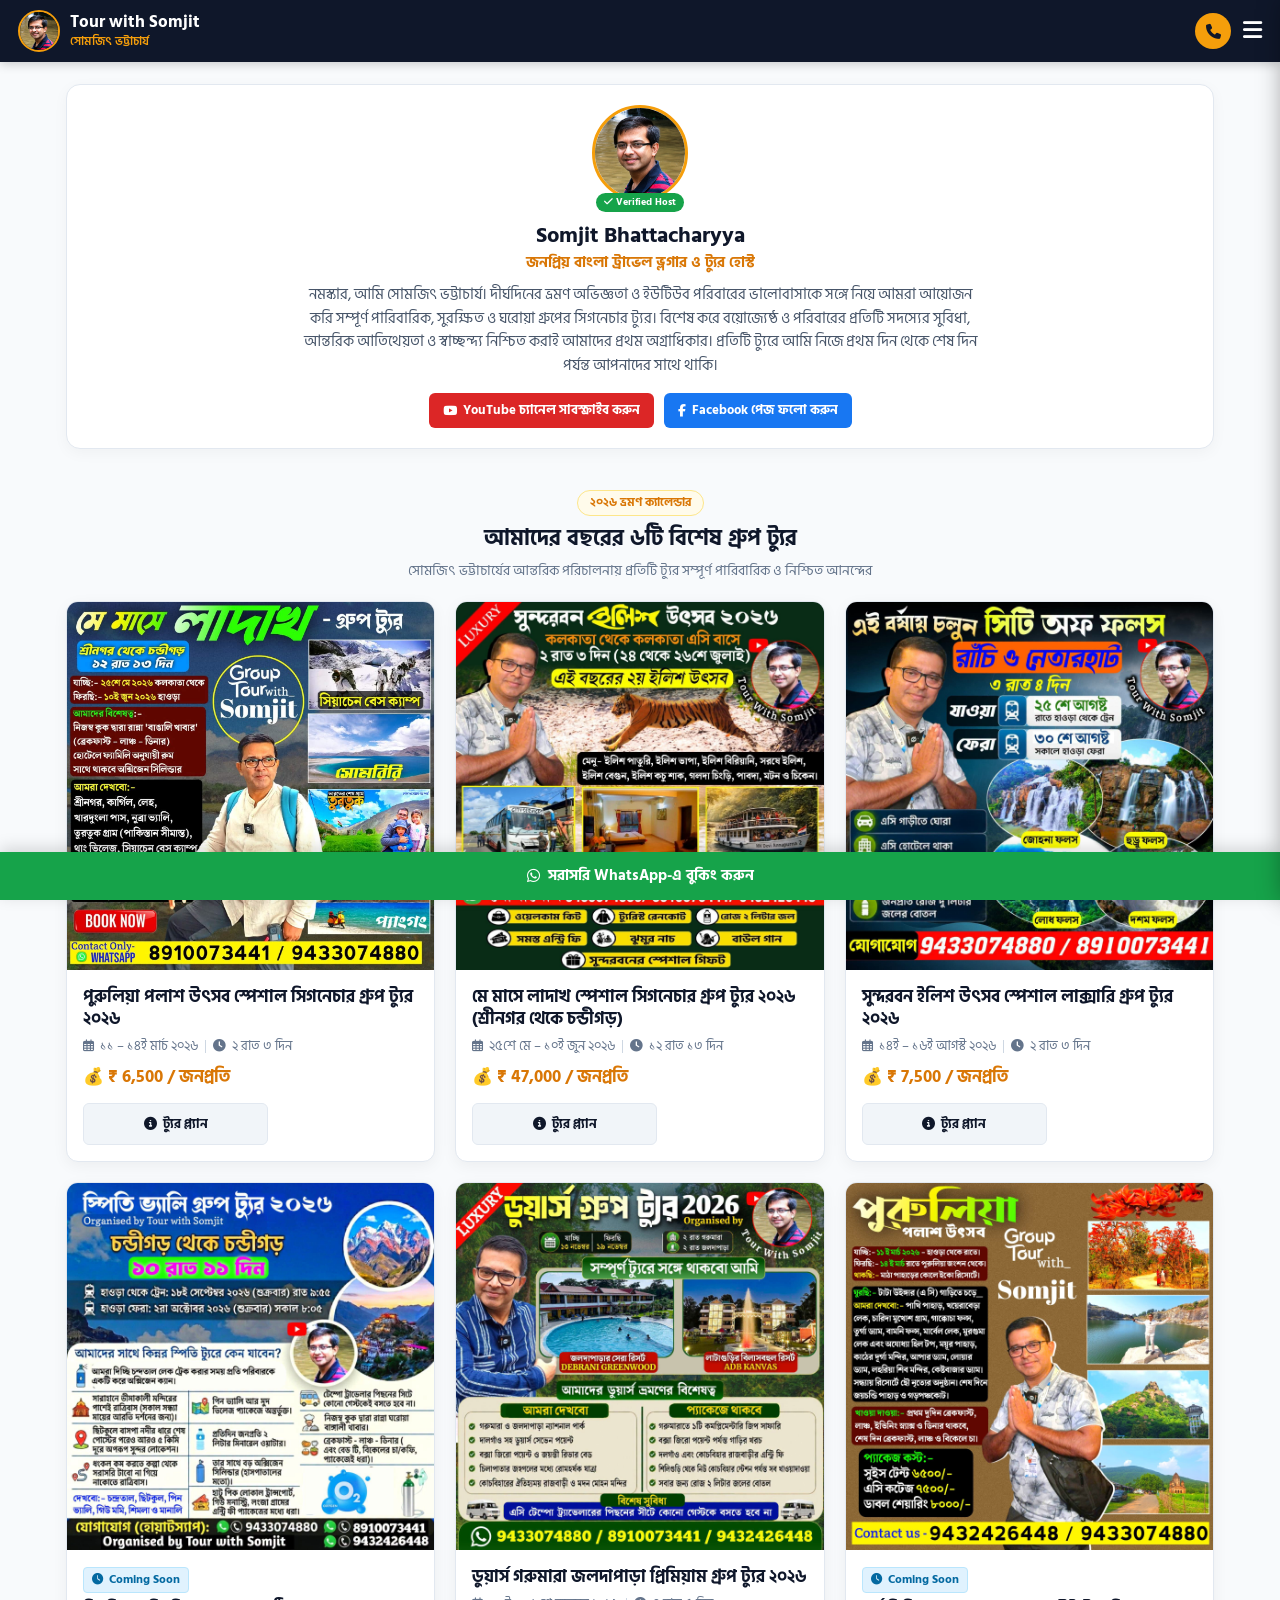
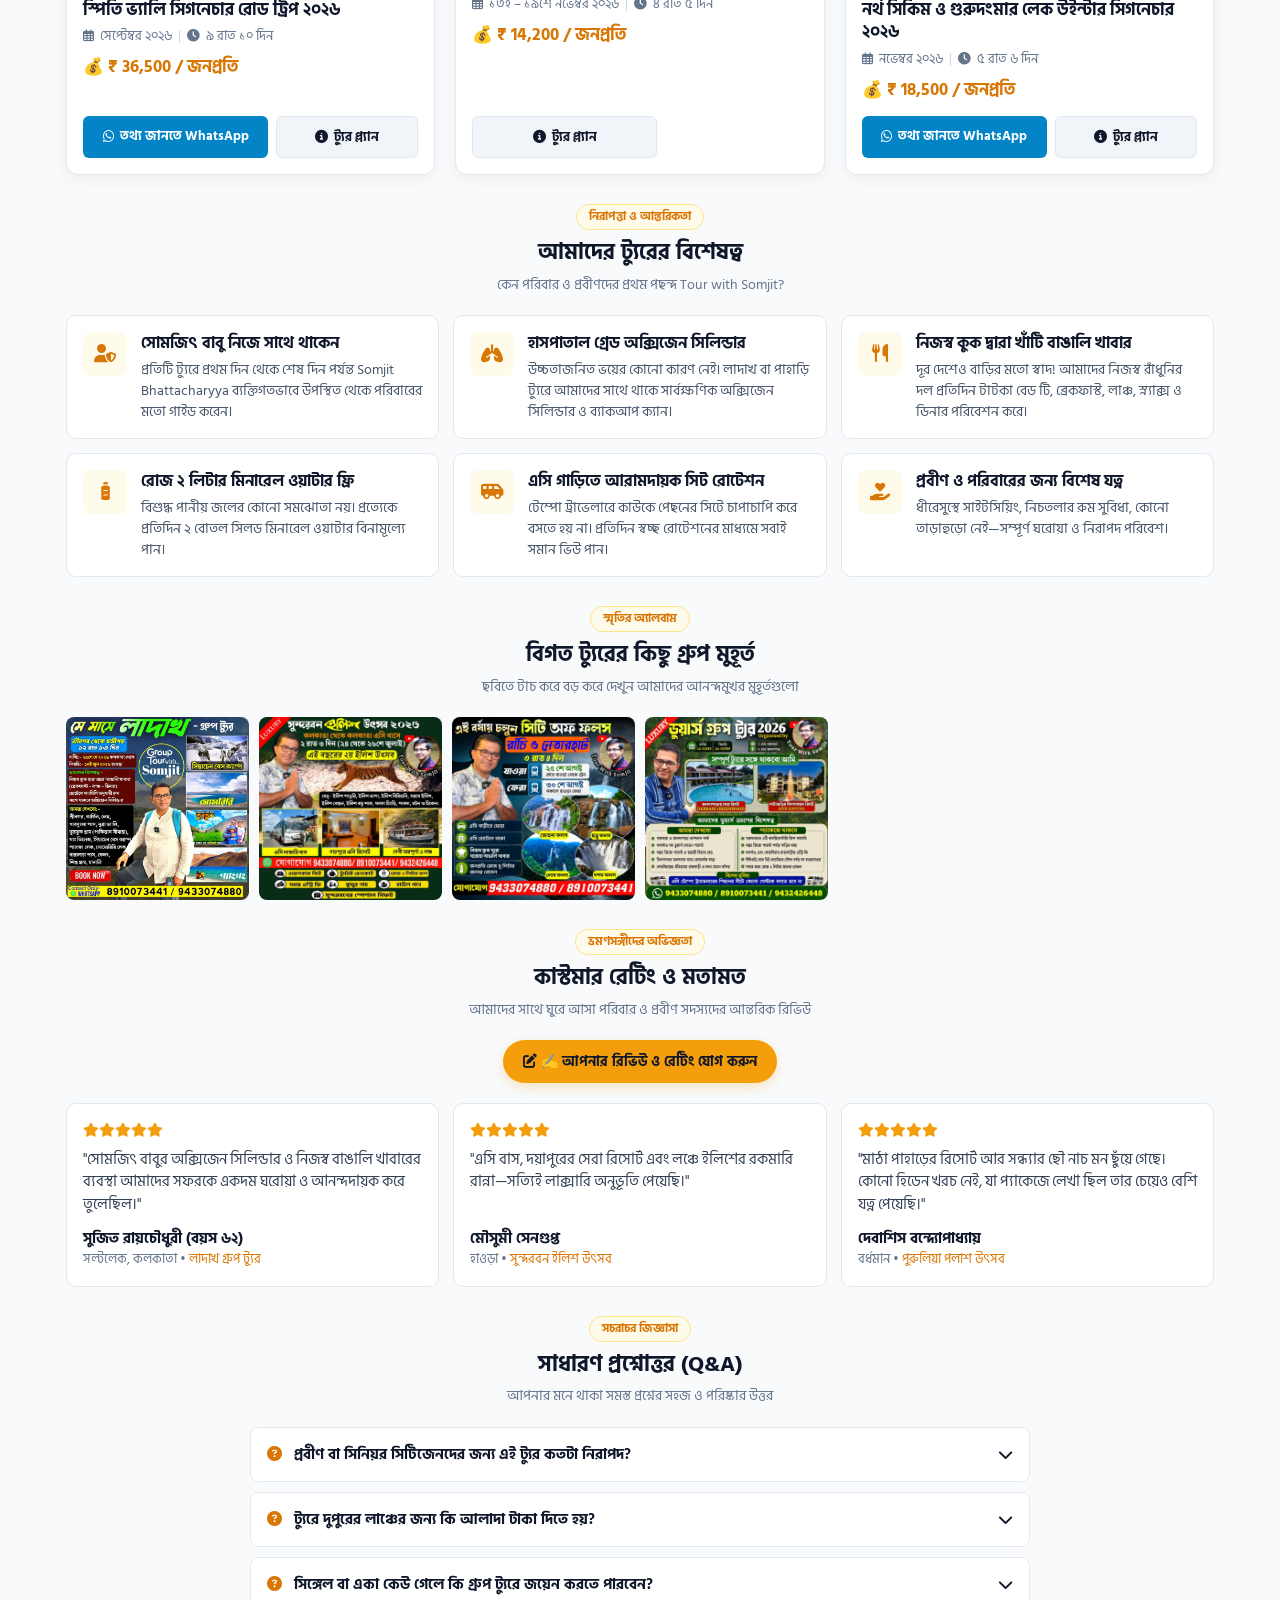
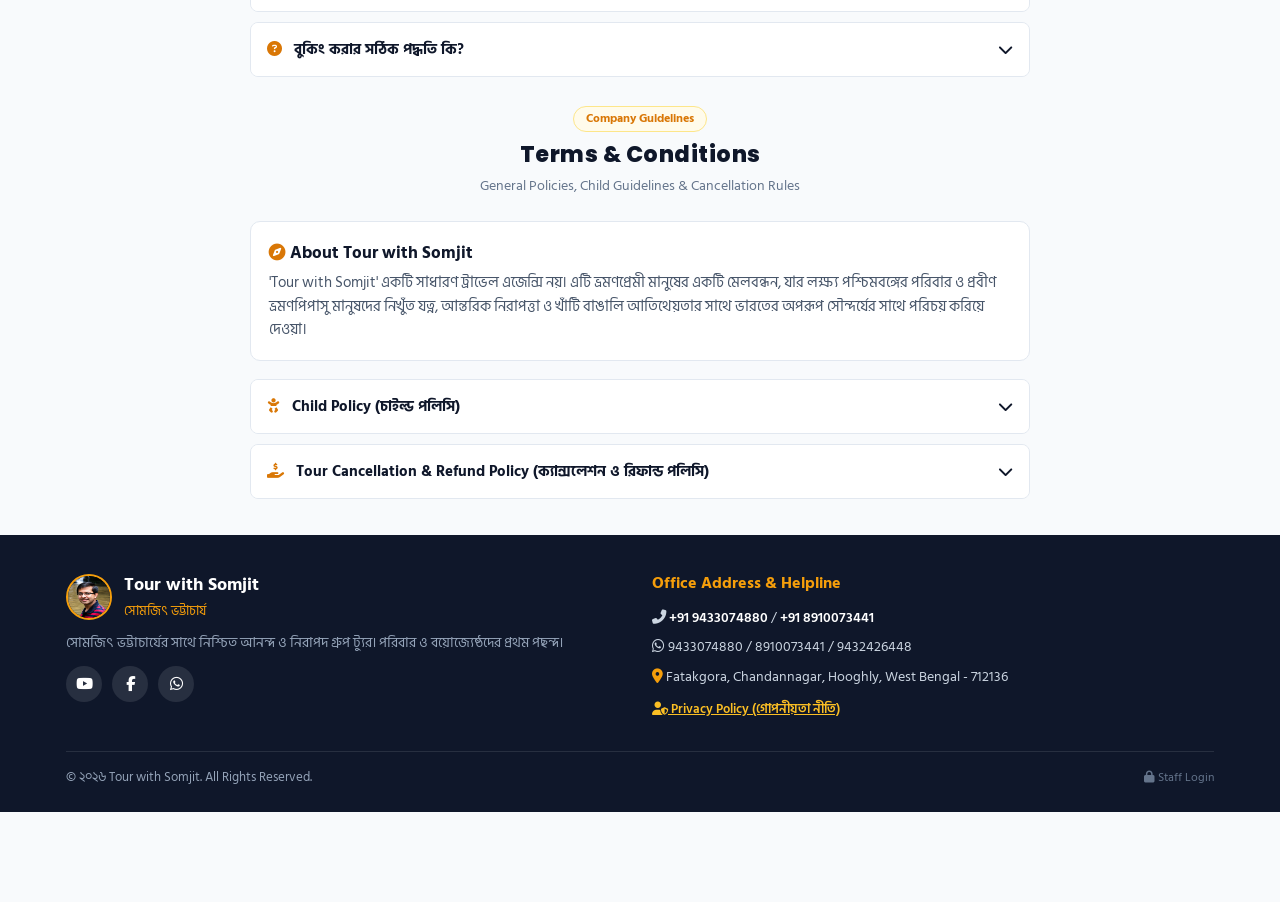
==== commit 7b18daf0: "Add Child Policy, Cancellation Policy, Privacy Policy, and Firebase Hosting configuration" ====
--- a/index.html
+++ b/index.html
@@ -29,271 +29,40 @@
   <link href="https://fonts.googleapis.com/css2?family=Hind+Siliguri:wght@400;500;600;700;800&family=Poppins:wght@600;700;800&display=swap" rel="stylesheet">
   
   <link rel="stylesheet" href="https://cdnjs.cloudflare.com/ajax/libs/font-awesome/6.5.1/css/all.min.css">
-  <link rel="stylesheet" href="assets/css/styles.css?v=8.0.0">
+  <link rel="stylesheet" href="assets/css/styles.css?v=9.0.0">
 </head>
-<body class="public-mode">
-
-  <!-- 0. ADMIN FLOATING TOP BAR -->
-  <div id="adminLiveTopBar" class="admin-live-top-bar" style="display:none;">
-    <div class="admin-bar-inner">
-      <div class="admin-bar-status">
-        <span class="pulse-dot"></span>
-        <strong>🛠️ CMS এডিটর মোড সক্রিয় (Draft Mode)</strong>
-      </div>
-      <div class="admin-bar-controls">
-        <button type="button" class="btn-cms-action open-drawer" onclick="openAdminDrawer('dashboard')">
-          <i class="fas fa-sliders-h"></i> CMS প্যানেল খুলুন
-        </button>
-        <button type="button" class="btn-cms-action discard-btn" onclick="discardWorkingDraft()">
-          <i class="fas fa-undo"></i> বাতিল
-        </button>
-        <button type="button" class="btn-cms-action publish-btn" onclick="openPublishConfirmModal()">
-          <i class="fas fa-cloud-upload-alt"></i> Publish (লাইভ করুন)
-        </button>
-        <button type="button" class="btn-cms-action exit-btn" onclick="exitAdminVisualMode()">
-          <i class="fas fa-times"></i> বন্ধ
-        </button>
-      </div>
-    </div>
-  </div>
-
-  <div id="sitePageWrapper" class="site-page-wrapper">
-    <!-- ১. হেডার সেকশন -->
-    <header class="header">
-      <div class="header-logo">
-        <img id="dynHeaderLogo" src="assets/images/somjit_profile_avatar.png" alt="Somjit Bhattacharyya" class="header-somjit-avatar">
-        <div class="header-brand-text">
-          <span class="header-title" id="dynSiteTitle">Tour with Somjit</span>
-          <span class="header-subtitle" id="dynSiteSubtitle">সোমজিৎ ভট্টাচার্য</span>
-        </div>
-      </div>
-      <div class="header-right">
-        <a href="tel:9433074880" id="dynHeaderPhoneLink" class="header-call-btn" title="সরাসরি কল করুন">
-          <i class="fa-solid fa-phone"></i>
-        </a>
-        <button id="mobileMenuBtn" class="header-menu-btn" aria-label="মেনু খুলুন">
-          <i class="fas fa-bars"></i>
-        </button>
-      </div>
-    </header>
-
-    <!-- ২. হিরো ও সোমজিৎ ভট্টাচার্যের পরিচয় -->
-    <section id="host-intro" class="section-host-hero">
-      <div class="container">
-        <div class="host-hero-card">
-          <div class="host-hero-avatar-wrap">
-            <img id="dynHostAvatar" src="assets/images/somjit_profile_avatar.png" alt="Somjit Bhattacharyya" class="host-hero-avatar">
-            <div class="host-verified-badge"><i class="fas fa-check"></i> Verified Host</div>
-          </div>
-          <div class="host-hero-info">
-            <h1 class="host-hero-name" id="dynHostName">Somjit Bhattacharyya</h1>
-            <p class="host-hero-tagline" id="dynHostTagline">বাংলা ট্রাভেল ভ্লগার ও ট্যুর হোস্ট</p>
-            <p class="host-hero-bio" id="dynHostBio">
-              নমস্কার, আমি সোমজিৎ ভট্টাচার্য। দীর্ঘদিনের ভ্রমণ অভিজ্ঞতা ও ইউটিউব পরিবারের ভালোবাসাকে সঙ্গে নিয়ে আমরা আয়োজন করি সম্পূর্ণ পারিবারিক, সুরক্ষিত ও ঘরোয়া গ্রুপের সিগনেচার ট্যুর। বিশেষ করে বয়োজ্যেষ্ঠ ও পরিবারের প্রতিটি সদস্যের সুবিধা, আন্তরিক আতিথেয়তা ও স্বাচ্ছন্দ্য নিশ্চিত করাই আমাদের প্রথম অগ্রাধিকার।
-            </p>
-            <div class="host-social-button-group">
-              <a href="https://www.youtube.com/@TourwithSomjit" id="dynYtLink" target="_blank" class="btn-social-hero yt">
-                <i class="fab fa-youtube"></i> YouTube চ্যানেল সাবস্ক্রাইব করুন
-              </a>
-              <a href="https://www.facebook.com/tourwithsomjit" id="dynFbLink" target="_blank" class="btn-social-hero fb">
-                <i class="fab fa-facebook-f"></i> Facebook পেজ ফলো করুন
-              </a>
-            </div>
-          </div>
-        </div>
-      </div>
-    </section>
-
-    <!-- ৩. ভ্রমণের তালিকা — বছরের ৬টি গ্রুপ ট্যুর (১০০% ক্লিন ১:১ ব্যানার ও স্ট্যাটাস হাইলাইট) -->
-    <section id="annual-tours" class="section-annual-tours">
-      <div class="container">
-        <div class="section-main-heading">
-          <span class="sec-badge" id="dynToursBadge">২০২৬ ভ্রমণ ক্যালেন্ডার</span>
-          <h2 class="sec-title" id="dynToursTitle">আমাদের বছরের ৬টি বিশেষ গ্রুপ ট্যুর</h2>
-          <p class="sec-subtitle" id="dynToursSubtitle">সোমজিৎ ভট্টাচার্যের আন্তরিক পরিচালনায় প্রতিটি ট্যুর সম্পূর্ণ পারিবারিক ও নিশ্চিত আনন্দের</p>
-        </div>
-
-        <div class="tours-grid-square" id="annualToursGrid">
-          <!-- Rendered with 100% clean images & live status -->
-        </div>
-      </div>
-    </section>
-
-    <!-- ৪. আমাদের ট্যুরের বিশেষত্ব / কেন আমাদের সাথে যাবেন -->
-    <section id="why-us" class="section-speciality">
-      <div class="container">
-        <div class="section-main-heading">
-          <span class="sec-badge" id="dynWhyUsBadge">নিরাপত্তা ও আন্তরিকতা</span>
-          <h2 class="sec-title" id="dynWhyUsTitle">আমাদের ট্যুরের বিশেষত্ব</h2>
-          <p class="sec-subtitle" id="dynWhyUsSubtitle">কেন পরিবার ও প্রবীণদের প্রথম পছন্দ Tour with Somjit?</p>
-        </div>
-
-        <div class="speciality-grid" id="whyUsGrid">
-          <!-- Dynamically rendered -->
-        </div>
-      </div>
-    </section>
-
-    <!-- ৫. বিগত ট্যুরের গ্রুপ ছবি -->
-    <section id="gallery" class="section-gallery-area">
-      <div class="container">
-        <div class="section-main-heading">
-          <span class="sec-badge" id="dynGalleryBadge">স্মৃতির অ্যালবাম</span>
-          <h2 class="sec-title" id="dynGalleryTitle">বিগত ট্যুরের কিছু গ্রুপ মুহূর্ত</h2>
-          <p class="sec-subtitle" id="dynGallerySubtitle">ছবিতে টাচ করে বড় করে দেখুন আমাদের আনন্দমুখর মুহূর্তগুলো</p>
-        </div>
-
-        <div class="moments-scroll-track" id="momentsTrack">
-          <!-- Dynamically rendered -->
-        </div>
-      </div>
-    </section>
-
-    <!-- ৬. কাস্টমার রেটিং ও মতামত -->
-    <section id="reviews" class="section-reviews-area">
-      <div class="container">
-        <div class="section-main-heading">
-          <span class="sec-badge" id="dynReviewsBadge">ভ্রমণসঙ্গীদের অভিজ্ঞতা</span>
-          <h2 class="sec-title" id="dynReviewsTitle">কাস্টমার রেটিং ও মতামত</h2>
-          <p class="sec-subtitle" id="dynReviewsSubtitle">আমাদের সাথে ঘুরে আসা পরিবার ও প্রবীণ সদস্যদের আন্তরিক রিভিউ</p>
-        </div>
-
-        <div style="text-align:center; margin-bottom:20px;">
-          <button type="button" class="btn-write-review" onclick="openAddReviewModal()">
-            <i class="fas fa-edit"></i> <span id="dynReviewsBtnText">✍️ আপনার রিভিউ ও রেটিং যোগ করুন</span>
-          </button>
-        </div>
-
-        <div class="reviews-grid" id="customerReviewsGrid">
-          <!-- Dynamically rendered -->
-        </div>
-      </div>
-    </section>
-
-    <!-- ৭. কিউ এন এ সেকশন (Q&A / FAQ) -->
-    <section id="faq" class="section-faq-area">
-      <div class="container">
-        <div class="section-main-heading">
-          <span class="sec-badge" id="dynFaqBadge">সচরাচর জিজ্ঞাসা</span>
-          <h2 class="sec-title" id="dynFaqTitle">সাধারণ প্রশ্নোত্তর (Q&A)</h2>
-          <p class="sec-subtitle" id="dynFaqSubtitle">আপনার মনে থাকা সমস্ত প্রশ্নের সহজ ও পরিষ্কার উত্তর</p>
-        </div>
-
-        <div class="accordion-wrapper" id="homeFaqContainer">
-          <!-- Dynamically populated FAQs -->
-        </div>
-      </div>
-    </section>
-
-    <!-- ৮. ডেডিকেটেড TERMS & CONDITIONS সেকশন (English Headings) -->
-    <section id="policies" class="section-about-policies">
-      <div class="container">
-        <div class="section-main-heading" style="margin-bottom:24px;">
-          <span class="sec-badge" id="dynTermsBadge">Company Guidelines</span>
-          <h2 class="sec-title" id="dynTermsTitle" style="font-family:'Poppins', sans-serif; letter-spacing:0.5px;">Terms & Conditions</h2>
-          <p class="sec-subtitle" id="dynTermsSubtitle">General Policies, Child Guidelines & Cancellation Rules</p>
-        </div>
-
-        <div class="about-company-box">
-          <h3 class="about-comp-title" id="dynAboutTitle"><i class="fas fa-compass" style="color:#d97706;"></i> About Tour with Somjit</h3>
-          <p class="about-comp-text" id="dynAboutText">
-            'Tour with Somjit' একটি সাধারণ ট্রাভেল এজেন্সি নয়। এটি ভ্রমণপ্রেমী মানুষের একটি মেলবন্ধন, যার লক্ষ্য পশ্চিমবঙ্গের পরিবার ও প্রবীণ ভ্রমণপিপাসু মানুষদের নিখুঁত যত্ন, আন্তরিক নিরাপত্তা ও খাঁটি বাঙালি আতিথেয়তার সাথে ভারতের অপরূপ সৌন্দর্যের সাথে পরিচয় করিয়ে দেওয়া।
-          </p>
-        </div>
-
-        <div class="accordion-wrapper" style="margin-top:18px;">
-          <!-- Child Policy -->
-          <div class="accordion-item" id="policyItem_1">
-            <button class="accordion-header-btn" onclick="toggleAccordion('policyItem_1')">
-              <span class="acc-title"><i class="fas fa-baby" style="color:#d97706; margin-right:8px;"></i> Child Policy (চাইল্ড পলিসি)</span>
-              <i class="fas fa-chevron-down acc-arrow"></i>
-            </button>
-            <div class="accordion-content-drawer">
-              <div class="accordion-body-text">
-                <ul class="clean-policy-list" id="dynChildPolicyList">
-                  <!-- Dynamically rendered -->
-                </ul>
-              </div>
-            </div>
-          </div>
-
-          <!-- Cancellation & Refund Policy -->
-          <div class="accordion-item" id="policyItem_2">
-            <button class="accordion-header-btn" onclick="toggleAccordion('policyItem_2')">
-              <span class="acc-title"><i class="fas fa-hand-holding-usd" style="color:#d97706; margin-right:8px;"></i> Tour Cancellation & Refund Policy (ক্যান্সলেশন ও রিফান্ড নিয়মাবলী)</span>
-              <i class="fas fa-chevron-down acc-arrow"></i>
-            </button>
-            <div class="accordion-content-drawer">
-              <div class="accordion-body-text">
-                <ul class="clean-policy-list" id="dynCancelPolicyList">
-                  <!-- Dynamically rendered -->
-                </ul>
-              </div>
-            </div>
-          </div>
-        </div>
-      </div>
-    </section>
-
-    <!-- ৯. ফুটার -->
-    <footer id="contact" class="section-footer">
-      <div class="container">
-        <div class="footer-top-grid">
-          <div class="footer-brand-col">
-            <div class="footer-logo-row">
-              <img src="assets/images/somjit_profile_avatar.png" alt="Somjit" class="footer-avatar">
-              <div>
-                <h3 class="footer-brand-name" id="dynFooterBrand">Tour with Somjit</h3>
-                <span class="footer-brand-sub" id="dynFooterSub">সোমজিৎ ভট্টাচার্য</span>
-              </div>
-            </div>
-            <p class="footer-desc" id="dynFooterDesc">
-              সোমজিৎ ভট্টাচার্যের সাথে নিশ্চিত আনন্দ ও নিরাপদ গ্রুপ ট্যুর। পরিবার ও বয়োজ্যেষ্ঠদের প্রথম পছন্দ।
-            </p>
-            <div class="footer-social-row">
-              <a href="https://www.youtube.com/@TourwithSomjit" id="dynFooterYt" target="_blank" class="footer-social-icon yt" title="YouTube"><i class="fab fa-youtube"></i></a>
-              <a href="https://www.facebook.com/tourwithsomjit" id="dynFooterFb" target="_blank" class="footer-social-icon fb" title="Facebook"><i class="fab fa-facebook-f"></i></a>
-              <a href="https://wa.me/919433074880" id="dynFooterWaLink" target="_blank" class="footer-social-icon wa" title="WhatsApp"><i class="fab fa-whatsapp"></i></a>
-            </div>
-          </div>
-
-          <div class="footer-contact-col">
-            <h4 class="footer-col-title">Office Address & Helpline</h4>
-            <p class="footer-contact-line">
-              <i class="fas fa-phone-alt"></i> <a href="tel:9433074880" id="dynFooterPhone1">+91 9433074880</a> / <a href="tel:8910073441" id="dynFooterPhone2">+91 8910073441</a>
-            </p>
-            <p class="footer-contact-line">
-              <i class="fab fa-whatsapp"></i> <span id="dynFooterWa">9433074880 / 8910073441 / 9432426448</span>
-            </p>
-            <p class="footer-contact-line">
-              <i class="fas fa-map-marker-alt" style="color:#f59e0b;"></i> <span id="dynFooterAddress">Fatakgora, Chandannagar, Hooghly, West Bengal - 712136</span>
-            </p>
-          </div>
-        </div>
-
-        <div class="footer-bottom-row">
-          <span>© ২০২৬ Tour with Somjit. All Rights Reserved.</span>
-          <a href="javascript:void(0)" onclick="promptAdminLoginModal()" class="footer-admin-link">
-            <i class="fas fa-lock"></i> অ্যাডমিন ও এডিটর পোর্টাল
-          </a>
-        </div>
-      </div>
-    </footer>
-
-    <!-- ফিক্সড বটম WhatsApp বার -->
-    <a href="https://wa.me/919433074880?text=নমস্কার%20সোমজিৎ%20ভট্টাচার্য,%20ট্যুর%20বুকিং%20সম্পর্কে%20জানতে%20চাই।" id="dynFixedBottomWa" target="_blank" class="fixed-bottom-bar">
-      <i class="fa-brands fa-whatsapp"></i> সরাসরি WhatsApp-এ বুকিং করুন
-    </a>
-  </div><!-- End #sitePageWrapper -->
+<body>
+
+  <!-- Backdrop overlay for mobile drawer -->
+  <div id="drawerBackdrop" class="drawer-backdrop" onclick="closeNav()"></div>
+
+  <!-- ১. হেডার সেকশন -->
+  <header class="header">
+    <div class="header-logo">
+      <img id="dynHeaderLogo" src="assets/images/somjit_profile_avatar.png" alt="Somjit Bhattacharyya" class="header-somjit-avatar">
+      <div class="header-brand-text">
+        <span class="header-title" id="dynSiteTitle">Tour with Somjit</span>
+        <span class="header-subtitle" id="dynSiteSubtitle">সোমজিৎ ভট্টাচার্য</span>
+      </div>
+    </div>
+    <div class="header-right">
+      <a href="tel:9433074880" id="dynHeaderPhoneLink" class="header-call-btn" title="সরাসরি কল করুন">
+        <i class="fa-solid fa-phone"></i>
+      </a>
+      <button id="mobileMenuBtn" class="header-menu-btn" aria-label="মেনু খুলুন" onclick="openNav()">
+        <i class="fas fa-bars"></i>
+      </button>
+    </div>
+  </header>
 
   <!-- Mobile Navigation Drawer -->
   <div id="mobileNavDrawer" class="mobile-nav-drawer">
     <div class="mobile-drawer-header">
       <div style="display:flex; align-items:center; gap:8px;">
         <img src="assets/images/somjit_profile_avatar.png" alt="Tour with Somjit" style="width:38px; height:38px; border-radius:50%; border:2px solid #f59e0b;">
-        <span style="font-weight:700; color:#fff; font-size:1.1rem;">Tour with Somjit</span>
-      </div>
-      <button id="closeMobileNavBtn" class="drawer-close-btn">&times;</button>
+        <span style="font-weight:700; color:#fff; font-size:1.05rem;">Tour with Somjit</span>
+      </div>
+      <button id="closeMobileNavBtn" class="drawer-close-btn" onclick="closeNav()">&times;</button>
     </div>
     <ul class="mobile-nav-list">
       <li><a href="#host-intro" onclick="closeNav()"><i class="fas fa-user-tie"></i> সোমজিৎ ভট্টাচার্য</a></li>
@@ -303,15 +72,11 @@
       <li><a href="#reviews" onclick="closeNav()"><i class="fas fa-star"></i> কাস্টমার রেটিং ও রিভিউ</a></li>
       <li><a href="#faq" onclick="closeNav()"><i class="fas fa-question-circle"></i> সাধারণ প্রশ্নোত্তর</a></li>
       <li><a href="#policies" onclick="closeNav()"><i class="fas fa-file-contract"></i> Terms & Conditions</a></li>
-      <li><a href="#contact" onclick="closeNav()"><i class="fas fa-phone-volume"></i> অফিস ঠিকানা ও যোগাযোগ</a></li>
+      <li><a href="javascript:void(0)" onclick="closeNav(); openPrivacyModal();"><i class="fas fa-user-shield"></i> Privacy Policy</a></li>
+      <li><a href="#contact" onclick="closeNav()"><i class="fas fa-phone-volume"></i> অফিস ঠিকানা ও হেল্পলাইন</a></li>
       <li class="drawer-book-highlight">
         <a href="javascript:void(0)" onclick="closeNav(); openBookingModal();" class="drawer-book-btn">
           <i class="fab fa-whatsapp"></i> সরাসরি WhatsApp বুকিং
-        </a>
-      </li>
-      <li style="margin-top: 10px;">
-        <a href="javascript:void(0)" onclick="closeNav(); promptAdminLoginModal();" class="drawer-admin-btn">
-          <i class="fas fa-lock" style="color: #fbbf24;"></i> অ্যাডমিন ও এডিটর পোর্টাল
         </a>
       </li>
     </ul>
@@ -321,15 +86,226 @@
     </div>
   </div>
 
+  <!-- ২. হিরো ও সোমজিৎ ভট্টাচার্যের পরিচয় -->
+  <section id="host-intro" class="section-host-hero">
+    <div class="container">
+      <div class="host-hero-card">
+        <div class="host-hero-avatar-wrap">
+          <img id="dynHostAvatar" src="assets/images/somjit_profile_avatar.png" alt="Somjit Bhattacharyya" class="host-hero-avatar">
+          <div class="host-verified-badge"><i class="fas fa-check"></i> Verified Host</div>
+        </div>
+        <div class="host-hero-info">
+          <h1 class="host-hero-name" id="dynHostName">Somjit Bhattacharyya</h1>
+          <p class="host-hero-tagline" id="dynHostTagline">বাংলা ট্রাভেল ভ্লগার ও ট্যুর হোস্ট</p>
+          <p class="host-hero-bio" id="dynHostBio">
+            নমস্কার, আমি সোমজিৎ ভট্টাচার্য। দীর্ঘদিনের ভ্রমণ অভিজ্ঞতা ও ইউটিউব পরিবারের ভালোবাসাকে সঙ্গে নিয়ে আমরা আয়োজন করি সম্পূর্ণ পারিবারিক, সুরক্ষিত ও ঘরোয়া গ্রুপের সিগনেচার ট্যুর। বিশেষ করে বয়োজ্যেষ্ঠ ও পরিবারের প্রতিটি সদস্যের সুবিধা, আন্তরিক আতিথেয়তা ও স্বাচ্ছন্দ্য নিশ্চিত করাই আমাদের প্রথম অগ্রাধিকার।
+          </p>
+          <div class="host-social-button-group">
+            <a href="https://www.youtube.com/@TourwithSomjit" id="dynYtLink" target="_blank" class="btn-social-hero yt">
+              <i class="fab fa-youtube"></i> YouTube চ্যানেল সাবস্ক্রাইব করুন
+            </a>
+            <a href="https://www.facebook.com/tourwithsomjit" id="dynFbLink" target="_blank" class="btn-social-hero fb">
+              <i class="fab fa-facebook-f"></i> Facebook পেজ ফলো করুন
+            </a>
+          </div>
+        </div>
+      </div>
+    </div>
+  </section>
+
+  <!-- ৩. ভ্রমণের তালিকা — বছরের ৬টি গ্রুপ ট্যুর (১০০% ক্লিন ১:১ ব্যানার ও লাইভ স্ট্যাটাস) -->
+  <section id="annual-tours" class="section-annual-tours">
+    <div class="container">
+      <div class="section-main-heading">
+        <span class="sec-badge" id="dynToursBadge">২০২৬ ভ্রমণ ক্যালেন্ডার</span>
+        <h2 class="sec-title" id="dynToursTitle">আমাদের বছরের ৬টি বিশেষ গ্রুপ ট্যুর</h2>
+        <p class="sec-subtitle" id="dynToursSubtitle">সোমজিৎ ভট্টাচার্যের আন্তরিক পরিচালনায় প্রতিটি ট্যুর সম্পূর্ণ পারিবারিক ও নিশ্চিত আনন্দের</p>
+      </div>
+
+      <div class="tours-grid-square" id="annualToursGrid">
+        <!-- Rendered dynamically -->
+      </div>
+    </div>
+  </section>
+
+  <!-- ৪. আমাদের ট্যুরের বিশেষত্ব / কেন আমাদের সাথে যাবেন -->
+  <section id="why-us" class="section-speciality">
+    <div class="container">
+      <div class="section-main-heading">
+        <span class="sec-badge" id="dynWhyUsBadge">নিরাপত্তা ও আন্তরিকতা</span>
+        <h2 class="sec-title" id="dynWhyUsTitle">আমাদের ট্যুরের বিশেষত্ব</h2>
+        <p class="sec-subtitle" id="dynWhyUsSubtitle">কেন পরিবার ও প্রবীণদের প্রথম পছন্দ Tour with Somjit?</p>
+      </div>
+
+      <div class="speciality-grid" id="whyUsGrid">
+        <!-- Dynamically rendered -->
+      </div>
+    </div>
+  </section>
+
+  <!-- ৫. বিগত ট্যুরের গ্রুপ ছবি -->
+  <section id="gallery" class="section-gallery-area">
+    <div class="container">
+      <div class="section-main-heading">
+        <span class="sec-badge" id="dynGalleryBadge">স্মৃতির অ্যালবাম</span>
+        <h2 class="sec-title" id="dynGalleryTitle">বিগত ট্যুরের কিছু গ্রুপ মুহূর্ত</h2>
+        <p class="sec-subtitle" id="dynGallerySubtitle">ছবিতে টাচ করে বড় করে দেখুন আমাদের আনন্দমুখর মুহূর্তগুলো</p>
+      </div>
+
+      <div class="moments-scroll-track" id="momentsTrack">
+        <!-- Dynamically rendered -->
+      </div>
+    </div>
+  </section>
+
+  <!-- ৬. কাস্টমার রেটিং ও মতামত -->
+  <section id="reviews" class="section-reviews-area">
+    <div class="container">
+      <div class="section-main-heading">
+        <span class="sec-badge" id="dynReviewsBadge">ভ্রমণসঙ্গীদের অভিজ্ঞতা</span>
+        <h2 class="sec-title" id="dynReviewsTitle">কাস্টমার রেটিং ও মতামত</h2>
+        <p class="sec-subtitle" id="dynReviewsSubtitle">আমাদের সাথে ঘুরে আসা পরিবার ও প্রবীণ সদস্যদের আন্তরিক রিভিউ</p>
+      </div>
+
+      <div style="text-align:center; margin-bottom:20px;">
+        <button type="button" class="btn-write-review" onclick="openAddReviewModal()">
+          <i class="fas fa-edit"></i> <span id="dynReviewsBtnText">✍️ আপনার রিভিউ ও রেটিং যোগ করুন</span>
+        </button>
+      </div>
+
+      <div class="reviews-grid" id="customerReviewsGrid">
+        <!-- Dynamically rendered -->
+      </div>
+    </div>
+  </section>
+
+  <!-- ৭. কিউ এন এ সেকশন (Q&A / FAQ) -->
+  <section id="faq" class="section-faq-area">
+    <div class="container">
+      <div class="section-main-heading">
+        <span class="sec-badge" id="dynFaqBadge">সচরাচর জিজ্ঞাসা</span>
+        <h2 class="sec-title" id="dynFaqTitle">সাধারণ প্রশ্নোত্তর (Q&A)</h2>
+        <p class="sec-subtitle" id="dynFaqSubtitle">আপনার মনে থাকা সমস্ত প্রশ্নের সহজ ও পরিষ্কার উত্তর</p>
+      </div>
+
+      <div class="accordion-wrapper" id="homeFaqContainer">
+        <!-- Dynamically populated FAQs -->
+      </div>
+    </div>
+  </section>
+
+  <!-- ৮. TERMS & CONDITIONS সেকশন -->
+  <section id="policies" class="section-about-policies">
+    <div class="container">
+      <div class="section-main-heading" style="margin-bottom:24px;">
+        <span class="sec-badge" id="dynTermsBadge">Company Guidelines</span>
+        <h2 class="sec-title" id="dynTermsTitle" style="font-family:'Poppins', sans-serif; letter-spacing:0.5px;">Terms & Conditions</h2>
+        <p class="sec-subtitle" id="dynTermsSubtitle">General Policies, Child Guidelines & Cancellation Rules</p>
+      </div>
+
+      <div class="about-company-box">
+        <h3 class="about-comp-title" id="dynAboutTitle"><i class="fas fa-compass" style="color:#d97706;"></i> About Tour with Somjit</h3>
+        <p class="about-comp-text" id="dynAboutText">
+          'Tour with Somjit' একটি সাধারণ ট্রাভেল এজেন্সি নয়। এটি ভ্রমণপ্রেমী মানুষের একটি মেলবন্ধন, যার লক্ষ্য পশ্চিমবঙ্গের পরিবার ও প্রবীণ ভ্রমণপিপাসু মানুষদের নিখুঁত যত্ন, আন্তরিক নিরাপত্তা ও খাঁটি বাঙালি আতিথেয়তার সাথে ভারতের অপরূপ সৌন্দর্যের সাথে পরিচয় করিয়ে দেওয়া।
+        </p>
+      </div>
+
+      <div class="accordion-wrapper" style="margin-top:18px;">
+        <!-- Child Policy -->
+        <div class="accordion-item" id="policyItem_1">
+          <button class="accordion-header-btn" onclick="toggleAccordion('policyItem_1')">
+            <span class="acc-title"><i class="fas fa-baby" style="color:#d97706; margin-right:8px;"></i> Child Policy (চাইল্ড পলিসি)</span>
+            <i class="fas fa-chevron-down acc-arrow"></i>
+          </button>
+          <div class="accordion-content-drawer">
+            <div class="accordion-body-text">
+              <ul class="clean-policy-list" id="dynChildPolicyList">
+                <!-- Dynamically rendered -->
+              </ul>
+            </div>
+          </div>
+        </div>
+
+        <!-- Cancellation & Refund Policy -->
+        <div class="accordion-item" id="policyItem_2">
+          <button class="accordion-header-btn" onclick="toggleAccordion('policyItem_2')">
+            <span class="acc-title"><i class="fas fa-hand-holding-usd" style="color:#d97706; margin-right:8px;"></i> Tour Cancellation & Refund Policy (ক্যান্সলেশন ও রিফান্ড পলিসি)</span>
+            <i class="fas fa-chevron-down acc-arrow"></i>
+          </button>
+          <div class="accordion-content-drawer">
+            <div class="accordion-body-text">
+              <ul class="clean-policy-list" id="dynCancelPolicyList">
+                <!-- Dynamically rendered -->
+              </ul>
+            </div>
+          </div>
+        </div>
+      </div>
+    </div>
+  </section>
+
+  <!-- ৯. ফুটার -->
+  <footer id="contact" class="section-footer">
+    <div class="container">
+      <div class="footer-top-grid">
+        <div class="footer-brand-col">
+          <div class="footer-logo-row">
+            <img src="assets/images/somjit_profile_avatar.png" alt="Somjit" class="footer-avatar">
+            <div>
+              <h3 class="footer-brand-name" id="dynFooterBrand">Tour with Somjit</h3>
+              <span class="footer-brand-sub" id="dynFooterSub">সোমজিৎ ভট্টাচার্য</span>
+            </div>
+          </div>
+          <p class="footer-desc" id="dynFooterDesc">
+            সোমজিৎ ভট্টাচার্যের সাথে নিশ্চিত আনন্দ ও নিরাপদ গ্রুপ ট্যুর। পরিবার ও বয়োজ্যেষ্ঠদের প্রথম পছন্দ।
+          </p>
+          <div class="footer-social-row">
+            <a href="https://www.youtube.com/@TourwithSomjit" id="dynFooterYt" target="_blank" class="footer-social-icon yt" title="YouTube"><i class="fab fa-youtube"></i></a>
+            <a href="https://www.facebook.com/tourwithsomjit" id="dynFooterFb" target="_blank" class="footer-social-icon fb" title="Facebook"><i class="fab fa-facebook-f"></i></a>
+            <a href="https://wa.me/919433074880" id="dynFooterWaLink" target="_blank" class="footer-social-icon wa" title="WhatsApp"><i class="fab fa-whatsapp"></i></a>
+          </div>
+        </div>
+
+        <div class="footer-contact-col">
+          <h4 class="footer-col-title">Office Address & Helpline</h4>
+          <p class="footer-contact-line">
+            <i class="fas fa-phone-alt"></i> <a href="tel:9433074880" id="dynFooterPhone1">+91 9433074880</a> / <a href="tel:8910073441" id="dynFooterPhone2">+91 8910073441</a>
+          </p>
+          <p class="footer-contact-line">
+            <i class="fab fa-whatsapp"></i> <span id="dynFooterWa">9433074880 / 8910073441 / 9432426448</span>
+          </p>
+          <p class="footer-contact-line">
+            <i class="fas fa-map-marker-alt" style="color:#f59e0b;"></i> <span id="dynFooterAddress">Fatakgora, Chandannagar, Hooghly, West Bengal - 712136</span>
+          </p>
+          <p class="footer-contact-line" style="margin-top:10px;">
+            <a href="javascript:void(0)" onclick="openPrivacyModal()" style="color:#fbbf24; text-decoration:underline; font-size:13px;"><i class="fas fa-user-shield"></i> Privacy Policy (গোপনীয়তা নীতি)</a>
+          </p>
+        </div>
+      </div>
+
+      <div class="footer-bottom-row">
+        <span>© ২০২৬ Tour with Somjit. All Rights Reserved.</span>
+        <a href="/admin-login" class="footer-admin-link" target="_blank">
+          <i class="fas fa-lock"></i> Staff Login
+        </a>
+      </div>
+    </div>
+  </footer>
+
+  <!-- ফিক্সড বটম WhatsApp বার -->
+  <a href="https://wa.me/919433074880?text=নমস্কার%20সোমজিৎ%20ভট্টাচার্য,%20ট্যুর%20বুকিং%20সম্পর্কে%20জানতে%20চাই।" id="dynFixedBottomWa" target="_blank" class="fixed-bottom-bar">
+    <i class="fa-brands fa-whatsapp"></i> সরাসরি WhatsApp-এ বুকিং করুন
+  </a>
+
   <!-- ১০. ট্যুর বিবরণী ও রুট চার্ট মডেল (1:1 Aspect Ratio & Outside Red Close Button) -->
-  <div id="tourDetailsModal" class="modal-overlay" style="display:none;">
-    <div class="tour-details-dialog" style="position:relative;">
-      <!-- Prominent Red Floating Close Button -->
+  <div id="tourDetailsModal" class="modal-overlay" style="display:none;" onclick="handleModalOverlayClick(event, 'tourDetailsModal')">
+    <div class="tour-details-dialog" onclick="event.stopPropagation();">
+      <!-- Outside Red Floating Close Button -->
       <button type="button" class="modal-close-btn" onclick="closeTourDetailsModal()" title="বন্ধ করুন" aria-label="Close">&times;</button>
       
       <!-- 1:1 Square Banner Container -->
-      <div class="details-cover-wrap" style="aspect-ratio:1/1; width:100%; background:#0f172a;">
-        <img id="dtCoverImg" src="assets/images/tour_purulia_square.jpg" alt="Tour Cover" class="details-cover-img" style="aspect-ratio:1/1; width:100%; height:100%; object-fit:contain;">
+      <div class="details-cover-wrap">
+        <img id="dtCoverImg" src="assets/images/tour_purulia_square.jpg" alt="Tour Cover" class="details-cover-img">
       </div>
 
       <div class="details-content-body">
@@ -369,9 +345,9 @@
     </div>
   </div>
 
-  <!-- ১১. বুকিং ফর্ম মডেল -->
-  <div id="bookingModal" class="modal-overlay" style="display:none;">
-    <div class="booking-modal-card">
+  <!-- ১১. ৯-ফিল্ড বুকিং ফর্ম মডেল -->
+  <div id="bookingModal" class="modal-overlay" style="display:none;" onclick="handleModalOverlayClick(event, 'bookingModal')">
+    <div class="booking-modal-card" onclick="event.stopPropagation();">
       <div class="booking-modal-header">
         <div class="booking-header-left">
           <i class="fas fa-users booking-header-icon"></i>
@@ -428,19 +404,21 @@
           </div>
         </div>
 
-        <div class="booking-field-group">
-          <label class="booking-field-label"><i class="fas fa-bed"></i> ৭. Bed Type (বেডের ধরন)</label>
-          <div class="booking-radio-row">
-            <label class="radio-pill"><input type="radio" name="bkBedType" value="Double Bed" checked> <span>Double Bed</span></label>
-            <label class="radio-pill"><input type="radio" name="bkBedType" value="Triple Bed"> <span>Triple Bed</span></label>
-          </div>
-        </div>
-
-        <div class="booking-field-group">
-          <label class="booking-field-label"><i class="fas fa-utensils"></i> ৮. Food Preference</label>
-          <div class="booking-radio-row">
-            <label class="radio-pill"><input type="radio" name="bkFoodChoice" value="আমিষ (Non-Veg)" checked> <span>আমিষ</span></label>
-            <label class="radio-pill"><input type="radio" name="bkFoodChoice" value="নিরামিষ (Veg)"> <span>নিরামিষ</span></label>
+        <div class="booking-grid-2">
+          <div class="booking-field-group">
+            <label class="booking-field-label"><i class="fas fa-bed"></i> ৭. Bed Type</label>
+            <div class="booking-radio-row">
+              <label class="radio-pill"><input type="radio" name="bkBedType" value="Double Bed" checked> <span>Double</span></label>
+              <label class="radio-pill"><input type="radio" name="bkBedType" value="Triple Bed"> <span>Triple</span></label>
+            </div>
+          </div>
+
+          <div class="booking-field-group">
+            <label class="booking-field-label"><i class="fas fa-utensils"></i> ৮. Food Choice</label>
+            <div class="booking-radio-row">
+              <label class="radio-pill"><input type="radio" name="bkFoodChoice" value="আমিষ (Non-Veg)" checked> <span>আমিষ</span></label>
+              <label class="radio-pill"><input type="radio" name="bkFoodChoice" value="নিরামিষ (Veg)"> <span>নিরামিষ</span></label>
+            </div>
           </div>
         </div>
 
@@ -448,6 +426,10 @@
           <label class="booking-field-label"><i class="fas fa-comment-dots"></i> ৯. বিশেষ বার্তা বা প্রয়োজন (Optional)</label>
           <input type="text" id="bkSpecialReq" class="booking-field-input" placeholder="যেমন: নিচতলার রুম বা বিশেষ চাহিদা...">
         </div>
+
+        <p style="font-size:11.5px; color:#64748b; margin-bottom:12px; line-height:1.4;">
+          🔒 আপনার তথ্য সম্পূর্ণ সুরক্ষিত। আমরা কোনো তৃতীয় পক্ষের সাথে আপনার ফোন নম্বর বা তথ্য শেয়ার করি না। <a href="javascript:void(0)" onclick="openPrivacyModal()" style="color:#d97706; text-decoration:underline;">Privacy Policy দেখুন</a>।
+        </p>
 
         <button type="submit" class="booking-submit-btn">
           <div class="submit-btn-top"><i class="fab fa-whatsapp"></i> WhatsApp-এ Booking Enquiry পাঠান</div>
@@ -458,8 +440,8 @@
   </div>
 
   <!-- ১২. কাস্টমারদের সরাসরি রিভিউ লেখার মডেল -->
-  <div id="addReviewModal" class="modal-overlay" style="display:none;">
-    <div class="booking-modal-card" style="max-width:500px;">
+  <div id="addReviewModal" class="modal-overlay" style="display:none;" onclick="handleModalOverlayClick(event, 'addReviewModal')">
+    <div class="booking-modal-card" style="max-width:500px;" onclick="event.stopPropagation();">
       <div class="booking-modal-header">
         <div class="booking-header-left">
           <i class="fas fa-star" style="color:#fbbf24;"></i>
@@ -510,7 +492,28 @@
     </div>
   </div>
 
-  <!-- ১৩. গ্যালারি লাইটবক্স মডেল -->
+  <!-- ১৩. PRIVACY POLICY MODAL -->
+  <div id="privacyPolicyModal" class="modal-overlay" style="display:none;" onclick="handleModalOverlayClick(event, 'privacyPolicyModal')">
+    <div class="booking-modal-card" style="max-width:540px;" onclick="event.stopPropagation();">
+      <div class="booking-modal-header" style="background:#1e293b;">
+        <div class="booking-header-left">
+          <i class="fas fa-user-shield" style="color:#fbbf24;"></i>
+          <span class="booking-header-title">Privacy Policy (গোপনীয়তা নীতি)</span>
+        </div>
+        <button type="button" class="booking-modal-close" onclick="closePrivacyModal()">&times;</button>
+      </div>
+      <div style="padding:18px 20px; font-size:13.5px; color:#334155; line-height:1.7;">
+        <div id="dynPrivacyPolicyContent">
+          <!-- Dynamically populated -->
+        </div>
+        <div style="margin-top:16px; text-align:center;">
+          <button type="button" class="btn-details-book" style="background:#0f172a; padding:8px 24px; font-size:13px;" onclick="closePrivacyModal()">আমি বুঝেছি (Close)</button>
+        </div>
+      </div>
+    </div>
+  </div>
+
+  <!-- ১৪. গ্যালারি লাইটবক্স মডেল -->
   <div id="galleryLightboxModal" class="modal-overlay gallery-lightbox" style="display:none;" onclick="handleLightboxBackdropClick(event)">
     <div class="lightbox-dialog" onclick="event.stopPropagation();">
       <button type="button" class="lightbox-close-btn" onclick="closeLightboxModal()">&times;</button>
@@ -523,340 +526,8 @@
     </div>
   </div>
 
-  <!-- ১৪. অ্যাডমিন লগইন মডেল -->
-  <div id="adminLoginModal" class="modal-overlay" style="display:none;">
-    <div class="tour-details-dialog" style="max-width:400px; text-align:center;">
-      <button type="button" class="modal-close-btn" onclick="closeAdminLoginModal()">&times;</button>
-      <div class="details-content-body" style="padding-top:20px;">
-        <div style="width:55px; height:55px; border-radius:50%; background:#fef3c7; color:#d97706; display:flex; align-items:center; justify-content:center; margin:0 auto 12px; font-size:1.5rem;">
-          <i class="fas fa-lock"></i>
-        </div>
-        <h3 style="font-size:1.25rem; font-weight:800; color:#0f172a; margin-bottom:8px;">অ্যাডমিন প্রবেশ</h3>
-        <p style="color:#64748b; font-size:0.92rem; margin-bottom:16px;">ওয়েবসাইটের সমস্ত লেখা ও ট্যুর এডিট করতে পাসওয়ার্ড দিন</p>
-        <input type="password" id="admPinInput" class="booking-field-input" placeholder="পাসওয়ার্ড লিখুন" style="text-align:center; font-size:1.1rem; letter-spacing:2px; margin-bottom:14px;">
-        <button type="button" class="btn-details-book" onclick="handleAdminLoginSubmit()"><i class="fas fa-sign-in-alt"></i> CMS প্যানেল খুলুন</button>
-      </div>
-    </div>
-  </div>
-
-  <!-- ১৫. সম্পূর্ণ ওয়েবসাইট ইউনিভার্সাল CMS ড্রয়ার -->
-  <div id="adminCmsDrawer" class="admin-cms-drawer" style="display:none;">
-    <div class="cms-drawer-header">
-      <div class="cms-drawer-brand">
-        <i class="fas fa-sliders-h" style="color:#f59e0b;"></i> <span>Tour with Somjit CMS</span>
-      </div>
-      <div style="display:flex; align-items:center; gap:8px;">
-        <button type="button" class="cms-toggle-preview-btn" onclick="toggleCmsSplitMode()" title="স্প্লিট / ফুলস্ক্রিন ভিউ"><i class="fas fa-columns"></i> স্প্লিট ভিউ</button>
-        <button type="button" class="cms-close-btn" onclick="closeAdminDrawer()">&times;</button>
-      </div>
-    </div>
-
-    <!-- CMS Quick Section Dropdown Selector -->
-    <div class="cms-quick-select-wrap">
-      <label class="cms-quick-label"><i class="fas fa-list-ul"></i> সেকশন বেছে নিন:</label>
-      <select id="cmsSectionSelect" class="cms-quick-select" onchange="switchCmsTab(this.value)">
-        <option value="tabDashboard">📊 ১. ড্যাশবোর্ড ও ওভারভিউ</option>
-        <option value="tabHeadings">🏷️ ২. হেডিং ও ট্যাগলাইন এডিটর</option>
-        <option value="tabTours">🏔️ ৩. ৬টি ট্যুর ও স্ট্যাটাস এডিটর</option>
-        <option value="tabProfile">👤 ৪. প্রোফাইল ও সোশ্যাল লিংক</option>
-        <option value="tabWhyUs">🛡️ ৫. আমাদের বিশেষত্ব (৬টি কার্ড)</option>
-        <option value="tabFaq">❓ ৬. সাধারণ প্রশ্নোত্তর (FAQ)</option>
-        <option value="tabPolicies">📜 ৭. Terms & Conditions পলিসি</option>
-        <option value="tabContact">📞 ৮. অফিস ঠিকানা ও ফোন</option>
-        <option value="tabPassword">🔒 ৯. অ্যাডমিন পাসওয়ার্ড পরিবর্তন</option>
-        <option value="tabReviews">⭐ ১০. কাস্টমার রিভিউ তালিকা</option>
-        <option value="tabLeads">👥 ১১. বুকিং লিডস ডাটাবেস</option>
-        <option value="tabSheets">📊 ১২. গুগল শিট Webhook</option>
-        <option value="tabBackup">💾 ১৩. সম্পূর্ণ ডেটা ব্যাকআপ</option>
-      </select>
-    </div>
-
-    <!-- CMS Horizontal Scroll Tabs -->
-    <div class="cms-tabs-container">
-      <button type="button" class="cms-scroll-btn left" onclick="scrollCmsTabs(-150)"><i class="fas fa-chevron-left"></i></button>
-      <div class="cms-nav-tabs" id="cmsTabsTrack">
-        <button class="cms-tab-btn active" data-tab="tabDashboard" onclick="switchCmsTab('tabDashboard')"><i class="fas fa-tachometer-alt"></i> ড্যাশবোর্ড</button>
-        <button class="cms-tab-btn" data-tab="tabHeadings" onclick="switchCmsTab('tabHeadings')"><i class="fas fa-heading"></i> হেডিং ও ট্যাগলাইন</button>
-        <button class="cms-tab-btn" data-tab="tabTours" onclick="switchCmsTab('tabTours')"><i class="fas fa-mountain"></i> ৬টি ট্যুর</button>
-        <button class="cms-tab-btn" data-tab="tabProfile" onclick="switchCmsTab('tabProfile')"><i class="fas fa-user"></i> প্রোফাইল</button>
-        <button class="cms-tab-btn" data-tab="tabWhyUs" onclick="switchCmsTab('tabWhyUs')"><i class="fas fa-shield-alt"></i> বিশেষত্ব</button>
-        <button class="cms-tab-btn" data-tab="tabFaq" onclick="switchCmsTab('tabFaq')"><i class="fas fa-question-circle"></i> FAQ</button>
-        <button class="cms-tab-btn" data-tab="tabPolicies" onclick="switchCmsTab('tabPolicies')"><i class="fas fa-file-contract"></i> Terms</button>
-        <button class="cms-tab-btn" data-tab="tabContact" onclick="switchCmsTab('tabContact')"><i class="fas fa-phone-alt"></i> ঠিকানা</button>
-        <button class="cms-tab-btn" data-tab="tabPassword" onclick="switchCmsTab('tabPassword')"><i class="fas fa-key"></i> পাসওয়ার্ড</button>
-        <button class="cms-tab-btn" data-tab="tabReviews" onclick="switchCmsTab('tabReviews')"><i class="fas fa-star"></i> রিভিউ</button>
-        <button class="cms-tab-btn" data-tab="tabLeads" onclick="switchCmsTab('tabLeads')"><i class="fas fa-users"></i> লিডস</button>
-        <button class="cms-tab-btn" data-tab="tabSheets" onclick="switchCmsTab('tabSheets')"><i class="fas fa-table"></i> গুগল শিট</button>
-        <button class="cms-tab-btn" data-tab="tabBackup" onclick="switchCmsTab('tabBackup')"><i class="fas fa-database"></i> ব্যাকআপ</button>
-      </div>
-      <button type="button" class="cms-scroll-btn right" onclick="scrollCmsTabs(150)"><i class="fas fa-chevron-right"></i></button>
-    </div>
-
-    <div class="cms-drawer-body">
-      <!-- 1. DASHBOARD -->
-      <div id="tabDashboard" class="cms-tab-pane active">
-        <div class="cms-card">
-          <h4 class="cms-card-title"><i class="fas fa-chart-line"></i> ওয়েবসাইট ওভারভিউ</h4>
-          <div class="cms-stats-grid">
-            <div class="cms-stat-box"><div class="stat-number" id="dashToursCount">6</div><div class="stat-label">মোট ট্যুর</div></div>
-            <div class="cms-stat-box"><div class="stat-number" id="dashLeadsCount">0</div><div class="stat-label">বুকিং আবেদন</div></div>
-          </div>
-          <div style="margin-top:16px; display:flex; flex-direction:column; gap:10px;">
-            <button type="button" class="btn-cms-big success" onclick="openPublishConfirmModal()"><i class="fas fa-cloud-upload-alt"></i> Publish Changes (সবার জন্য লাইভ করুন)</button>
-          </div>
-        </div>
-      </div>
-
-      <!-- 2. HEADINGS & TITLES -->
-      <div id="tabHeadings" class="cms-tab-pane">
-        <div class="cms-card">
-          <h4 class="cms-card-title"><i class="fas fa-heading"></i> ওয়েবসাইটের সমস্ত সেকশন হেডিং এডিটর</h4>
-          
-          <div style="background:#f8fafc; border:1px solid #cbd5e1; border-radius:8px; padding:12px; margin-bottom:12px;">
-            <strong style="color:#1b3b5a; font-size:14px;">১. হেডার ব্র্যান্ডিং ও ট্যাগলাইন</strong>
-            <div class="cms-form-group" style="margin-top:6px;"><label class="cms-label">সাইটের নাম (Site Title)</label><input type="text" id="hdSiteTitle" class="cms-input" oninput="updateHeading('header', 'site_title', this.value)"></div>
-            <div class="cms-form-group"><label class="cms-label">হেডার সাবটাইটেল (Tagline)</label><input type="text" id="hdSiteSubtitle" class="cms-input" oninput="updateHeading('header', 'site_subtitle', this.value)"></div>
-          </div>
-
-          <div style="background:#f8fafc; border:1px solid #cbd5e1; border-radius:8px; padding:12px; margin-bottom:12px;">
-            <strong style="color:#1b3b5a; font-size:14px;">২. ট্যুর সেকশন হেডিং</strong>
-            <div class="cms-form-group" style="margin-top:6px;"><label class="cms-label">হলুদ ব্যাজ (Badge)</label><input type="text" id="hdToursBadge" class="cms-input" oninput="updateHeading('tours', 'badge', this.value)"></div>
-            <div class="cms-form-group"><label class="cms-label">প্রধান শিরোনাম (Title)</label><input type="text" id="hdToursTitle" class="cms-input" oninput="updateHeading('tours', 'title', this.value)"></div>
-            <div class="cms-form-group"><label class="cms-label">সাবটাইটেল (Subtitle)</label><input type="text" id="hdToursSubtitle" class="cms-input" oninput="updateHeading('tours', 'subtitle', this.value)"></div>
-          </div>
-
-          <div style="background:#f8fafc; border:1px solid #cbd5e1; border-radius:8px; padding:12px; margin-bottom:12px;">
-            <strong style="color:#1b3b5a; font-size:14px;">৩. Terms & Conditions হেডিং</strong>
-            <div class="cms-form-group" style="margin-top:6px;"><label class="cms-label">ব্যানার ব্যাজ (Badge)</label><input type="text" id="hdTermsBadge" class="cms-input" oninput="updateHeading('terms', 'badge', this.value)"></div>
-            <div class="cms-form-group"><label class="cms-label">প্রধান শিরোনাম (English Title)</label><input type="text" id="hdTermsTitle" class="cms-input" oninput="updateHeading('terms', 'title', this.value)"></div>
-            <div class="cms-form-group"><label class="cms-label">সাবটাইটেল (Subtitle)</label><input type="text" id="hdTermsSubtitle" class="cms-input" oninput="updateHeading('terms', 'subtitle', this.value)"></div>
-          </div>
-        </div>
-      </div>
-
-      <!-- 3. TOURS MANAGER & EDITOR -->
-      <div id="tabTours" class="cms-tab-pane">
-        <div class="cms-card">
-          <div style="display:flex; justify-content:space-between; align-items:center; margin-bottom:14px;">
-            <h4 class="cms-card-title" style="margin:0;"><i class="fas fa-mountain"></i> ৬টি গ্রুপ ট্যুর ও স্ট্যাটাস ম্যানেজার</h4>
-            <button type="button" class="btn-cms-action add-tour" onclick="openCreateTourModal()"><i class="fas fa-plus"></i> নতুন ট্যুর যোগ</button>
-          </div>
-          <p style="font-size:12.5px; color:#64748b; margin-bottom:12px;">💡 আপনি যেকোনো ট্যুরের বুকিং স্ট্যাটাস (Booking Open / Limited Seats / Coming Soon / Booking Closed) সেট করতে পারেন। Closed ট্যুর স্বয়ংক্রিয়ভাবে ফেড-আউট হয়ে যাবে।</p>
-          <div id="cmsToursListContainer"></div>
-        </div>
-      </div>
-
-      <!-- 4. PROFILE & LINKS -->
-      <div id="tabProfile" class="cms-tab-pane">
-        <div class="cms-card">
-          <h4 class="cms-card-title"><i class="fas fa-user-edit"></i> সোমজিৎ বাবুর প্রোফাইল ও সোশ্যাল লিংক</h4>
-          <div class="cms-form-group"><label class="cms-label">হোস্ট নাম (Host Name)</label><input type="text" id="cmsHostName" class="cms-input" oninput="updateProfileField('name', this.value)"></div>
-          <div class="cms-form-group"><label class="cms-label">পদবি / ট্যাগলাইন</label><input type="text" id="cmsHostTitle" class="cms-input" oninput="updateProfileField('title', this.value)"></div>
-          <div class="cms-form-group"><label class="cms-label">সংক্ষিপ্ত পরিচয় / বায়ো</label><textarea id="cmsHostBio" class="cms-input" style="height:90px; resize:none;" oninput="updateProfileField('bio', this.value)"></textarea></div>
-          <div class="cms-form-group"><label class="cms-label">YouTube চ্যানেল URL</label><input type="text" id="cmsYtUrl" class="cms-input" oninput="updateSocialLink('youtube', this.value)"></div>
-          <div class="cms-form-group"><label class="cms-label">Facebook পেজ URL</label><input type="text" id="cmsFbUrl" class="cms-input" oninput="updateSocialLink('facebook', this.value)"></div>
-        </div>
-      </div>
-
-      <!-- 5. WHY US -->
-      <div id="tabWhyUs" class="cms-tab-pane">
-        <div class="cms-card">
-          <h4 class="cms-card-title"><i class="fas fa-shield-alt"></i> আমাদের বিশেষত্ব (৬টি কার্ড এডিটর)</h4>
-          <div id="cmsWhyUsContainer"></div>
-        </div>
-      </div>
-
-      <!-- 6. FAQ -->
-      <div id="tabFaq" class="cms-tab-pane">
-        <div class="cms-card">
-          <div style="display:flex; justify-content:space-between; align-items:center; margin-bottom:14px;">
-            <h4 class="cms-card-title" style="margin:0;"><i class="fas fa-question-circle"></i> সাধারণ প্রশ্নোত্তর (FAQ)</h4>
-            <button type="button" class="btn-cms-action add-tour" onclick="addNewFaqItem()"><i class="fas fa-plus"></i> প্রশ্ন যোগ</button>
-          </div>
-          <div id="cmsFaqContainer"></div>
-        </div>
-      </div>
-
-      <!-- 7. POLICIES & TERMS -->
-      <div id="tabPolicies" class="cms-tab-pane">
-        <div class="cms-card">
-          <h4 class="cms-card-title"><i class="fas fa-file-contract"></i> Terms & Conditions পলিসি টেক্সট এডিটর</h4>
-          <div class="cms-form-group"><label class="cms-label">About Tour with Somjit</label><textarea id="cmsAboutText" class="cms-input" style="height:90px; resize:none;" oninput="updateAboutText(this.value)"></textarea></div>
-          <div class="cms-form-group"><label class="cms-label">Child Policy (প্রতি লাইনে একটি নিয়ম লিখুন)</label><textarea id="cmsChildPolicy" class="cms-input" style="height:90px; resize:none;" oninput="updatePolicyList('child_policy', this.value)"></textarea></div>
-          <div class="cms-form-group"><label class="cms-label">Tour Cancellation & Refund Policy (প্রতি লাইনে একটি নিয়ম লিখুন)</label><textarea id="cmsCancelPolicy" class="cms-input" style="height:90px; resize:none;" oninput="updatePolicyList('cancellation_policy', this.value)"></textarea></div>
-        </div>
-      </div>
-
-      <!-- 8. CONTACT & OFFICE ADDRESS -->
-      <div id="tabContact" class="cms-tab-pane">
-        <div class="cms-card">
-          <h4 class="cms-card-title"><i class="fas fa-map-marker-alt"></i> অফিস ঠিকানা ও হেল্পলাইন</h4>
-          <div class="cms-form-group"><label class="cms-label">অফিস স্থায়ী ঠিকানা (Permanent Office Address)</label><input type="text" id="cmsAddress" class="cms-input" oninput="updateContactField('address', this.value)"></div>
-          <div class="cms-form-group"><label class="cms-label">প্রধান ফোন নম্বর</label><input type="text" id="cmsPhone1" class="cms-input" oninput="updateContactField('primary_phone', this.value)"></div>
-          <div class="cms-form-group"><label class="cms-label">দ্বিতীয় ফোন নম্বর</label><input type="text" id="cmsPhone2" class="cms-input" oninput="updateContactField('secondary_phone', this.value)"></div>
-          <div class="cms-form-group"><label class="cms-label">WhatsApp নম্বরসমূহ</label><input type="text" id="cmsWaNums" class="cms-input" oninput="updateContactField('whatsapp_numbers', this.value)"></div>
-        </div>
-      </div>
-
-      <!-- 9. PASSWORD MANAGER -->
-      <div id="tabPassword" class="cms-tab-pane">
-        <div class="cms-card">
-          <h4 class="cms-card-title"><i class="fas fa-key"></i> অ্যাডমিন লগইন পাসওয়ার্ড পরিবর্তন</h4>
-          <p style="font-size:13px; color:#64748b; margin-bottom:12px;">এখানে নতুন পাসওয়ার্ড দিয়ে সেভ করে 'Publish' করলে আপনার নতুন পাসওয়ার্ড চালু হবে।</p>
-          <div class="cms-form-group">
-            <label class="cms-label">নতুন পাসওয়ার্ড (New Password)</label>
-            <input type="password" id="cmsNewPin1" class="cms-input" placeholder="নতুন পাসওয়ার্ড লিখুন">
-          </div>
-          <div class="cms-form-group">
-            <label class="cms-label">পুনরায় নতুন পাসওয়ার্ড লিখুন (Confirm)</label>
-            <input type="password" id="cmsNewPin2" class="cms-input" placeholder="একই পাসওয়ার্ড আবার লিখুন">
-          </div>
-          <button type="button" class="btn-cms-big primary" style="margin-top:8px;" onclick="handleChangeAdminPassword()"><i class="fas fa-lock"></i> পাসওয়ার্ড ড্রাফটে আপডেট করুন</button>
-        </div>
-      </div>
-
-      <!-- 10. REVIEWS -->
-      <div id="tabReviews" class="cms-tab-pane">
-        <div class="cms-card">
-          <h4 class="cms-card-title"><i class="fas fa-star"></i> কাস্টমার রিভিউ তালিকা</h4>
-          <div id="cmsReviewsListContainer"></div>
-        </div>
-      </div>
-
-      <!-- 11. LEADS -->
-      <div id="tabLeads" class="cms-tab-pane">
-        <div class="cms-card"><h4 class="cms-card-title"><i class="fas fa-users"></i> সমস্ত বুকিং কোয়েরি তালিকা</h4><div id="cmsLeadsListContainer"></div></div>
-      </div>
-
-      <!-- 12. GOOGLE SHEETS -->
-      <div id="tabSheets" class="cms-tab-pane">
-        <div class="cms-card">
-          <h4 class="cms-card-title"><i class="fas fa-table"></i> Google Sheets Auto-Sync Webhook</h4>
-          <input type="text" id="cmsSheetsWebhook" class="cms-input" placeholder="https://script.google.com/macros/s/.../exec" oninput="updateSheetsWebhook(this.value)">
-        </div>
-      </div>
-
-      <!-- 13. BACKUP -->
-      <div id="tabBackup" class="cms-tab-pane">
-        <div class="cms-card"><h4 class="cms-card-title"><i class="fas fa-database"></i> ডেটা ব্যাকআপ ও রিকভারি</h4><button type="button" class="btn-cms-big primary" onclick="exportCmsBackupJson()"><i class="fas fa-download"></i> সম্পূর্ণ সাইট ডেটা ডাউনলোড (JSON)</button></div>
-      </div>
-    </div>
-  </div>
-
-  <!-- ১৬. পূর্ণাঙ্গ ট্যুর এডিটর ও ক্রিয়েটর মডেল (WITH BOOKING STATUS SELECTOR) -->
-  <div id="cmsTourEditModal" class="modal-overlay" style="display:none; z-index:3000000;">
-    <div class="booking-modal-card" style="max-width:620px;">
-      <div class="booking-modal-header">
-        <div class="booking-header-left">
-          <i class="fas fa-edit" style="color:#fbbf24;"></i>
-          <span class="booking-header-title" id="cmsTourModalHeading">ট্যুর এডিটর</span>
-        </div>
-        <button type="button" class="booking-modal-close" onclick="closeCmsTourModal()">&times;</button>
-      </div>
-
-      <form id="cmsTourForm" onsubmit="handleSaveCmsTour(event)" style="padding-top:14px;">
-        <input type="hidden" id="editTourId">
-
-        <div class="booking-field-group">
-          <label class="booking-field-label">ট্যুরের শিরোনাম (Tour Title)</label>
-          <input type="text" id="edTourTitle" class="booking-field-input" required>
-        </div>
-
-        <div class="booking-field-group" style="background:#fef3c7; border:1.5px solid #f59e0b; padding:10px; border-radius:8px;">
-          <label class="booking-field-label" style="color:#b45309; font-weight:800;"><i class="fas fa-tag"></i> ট্যুর বুকিং স্ট্যাটাস (Booking Status)</label>
-          <select id="edTourStatus" class="booking-field-select" style="font-weight:700; background:#ffffff;">
-            <option value="BOOKING_OPEN">🟢 Booking Open (বুকিং চলছে - Highlighted)</option>
-            <option value="LIMITED_SEATS">🟡 Limited Seats (মাত্র কয়েকটি সিট বাকি)</option>
-            <option value="UPCOMING">🔵 Coming Soon (আসছে / পরিকল্পনাধীন)</option>
-            <option value="BOOKING_CLOSED">🔴 Booking Closed (বুকিং সম্পূর্ণ বন্ধ - Faded Out)</option>
-          </select>
-        </div>
-
-        <div class="booking-grid-2">
-          <div class="booking-field-group">
-            <label class="booking-field-label">তারিখ (Dates)</label>
-            <input type="text" id="edTourDates" class="booking-field-input" placeholder="যেমন: ১১ – ১৪ই মার্চ ২০২৬" required>
-          </div>
-          <div class="booking-field-group">
-            <label class="booking-field-label">সময়কাল (Duration)</label>
-            <input type="text" id="edTourDuration" class="booking-field-input" placeholder="যেমন: ২ রাত ৩ দিন" required>
-          </div>
-        </div>
-
-        <div class="booking-grid-2">
-          <div class="booking-field-group">
-            <label class="booking-field-label">মূল্য / জনপ্রতি (₹ Price)</label>
-            <input type="number" id="edTourPrice" class="booking-field-input" placeholder="যেমন: ৬৫০০" required>
-          </div>
-          <div class="booking-field-group">
-            <label class="booking-field-label">যাত্রা শুরুর স্থান</label>
-            <input type="text" id="edTourStarting" class="booking-field-input" placeholder="যেমন: হাওড়া স্টেশন">
-          </div>
-        </div>
-
-        <div class="booking-field-group">
-          <label class="booking-field-label">সংক্ষিপ্ত হাইলাইট (Short Highlight)</label>
-          <textarea id="edTourHighlight" class="booking-field-input" style="height:70px; resize:none;" placeholder="ট্যুরের আকর্ষণীয় সংক্ষিপ্ত বিবরণ..."></textarea>
-        </div>
-
-        <div class="booking-field-group">
-          <label class="booking-field-label">থাকার ব্যবস্থা (Hotel Info)</label>
-          <input type="text" id="edTourHotel" class="booking-field-input" placeholder="যেমন: বিলাসবহুল এসি রিসোর্ট">
-        </div>
-
-        <div class="booking-field-group">
-          <label class="booking-field-label">গাড়ি ও পরিবহন (Transport Info)</label>
-          <input type="text" id="edTourTransport" class="booking-field-input" placeholder="যেমন: এসি টেম্পো ট্রাভেলার">
-        </div>
-
-        <div class="booking-field-group">
-          <label class="booking-field-label">খাবার ও পানীয় (Food Info)</label>
-          <input type="text" id="edTourFood" class="booking-field-input" placeholder="যেমন: টাটকা ঘরোয়া বাঙালি খাবার">
-        </div>
-
-        <div class="booking-field-group">
-          <label class="booking-field-label">১:১ ব্যানার ছবি নির্বাচন (Square Image)</label>
-          <input type="file" id="edTourBannerFile" accept="image/*" class="booking-field-input" style="padding:8px;" onchange="handleTourBannerFileSelect(event)">
-          <input type="hidden" id="edTourBannerUrl">
-          <div id="edTourBannerPreview" style="margin-top:6px;"></div>
-        </div>
-
-        <div style="display:flex; gap:10px; padding:0 18px 18px;">
-          <button type="button" class="btn-details-book" style="background:#ef4444; flex:0.6;" onclick="deleteCurrentCmsTour()"><i class="fas fa-trash"></i> ডিলিট</button>
-          <button type="submit" class="btn-details-book" style="background:#16a34a; flex:1.4;"><i class="fas fa-save"></i> ট্যুর সংরক্ষণ করুন</button>
-        </div>
-      </form>
-    </div>
-  </div>
-
-  <!-- Publish Confirmation & Success Modals -->
-  <div id="publishConfirmModal" class="modal-overlay" style="display:none;">
-    <div class="tour-details-dialog" style="max-width:440px; text-align:center;">
-      <div class="details-content-body" style="padding-top:24px;">
-        <div style="width:60px; height:60px; border-radius:50%; background:#dcfce7; color:#16a34a; display:flex; align-items:center; justify-content:center; margin:0 auto 14px; font-size:1.6rem;"><i class="fas fa-cloud-upload-alt"></i></div>
-        <h3 style="font-size:1.3rem; font-weight:800; color:#0f172a; margin-bottom:8px;">লাইভ পাবলিশ কনফার্মেশন</h3>
-        <p style="color:#475569; font-size:1rem; line-height:1.6; margin-bottom:20px;">আপনি কি আপনার সমস্ত পরিবর্তন মূল ওয়েবসাইটে প্রকাশ করতে চান?</p>
-        <div style="display:grid; grid-template-columns:1fr 1fr; gap:10px;">
-          <button type="button" class="btn-details-book" style="background:#64748b;" onclick="closePublishConfirmModal()">বাতিল</button>
-          <button type="button" class="btn-details-book" style="background:#16a34a;" onclick="executeCloudPublish()">Publish Now</button>
-        </div>
-      </div>
-    </div>
-  </div>
-
-  <div id="publishSuccessModal" class="modal-overlay" style="display:none;">
-    <div class="tour-details-dialog" style="max-width:420px; text-align:center;">
-      <div class="details-content-body" style="padding-top:24px;">
-        <div style="width:60px; height:60px; border-radius:50%; background:#dcfce7; color:#16a34a; display:flex; align-items:center; justify-content:center; margin:0 auto 14px; font-size:1.6rem;"><i class="fas fa-check-circle"></i></div>
-        <h3 style="font-size:1.3rem; font-weight:800; color:#0f172a; margin-bottom:8px;">Website Successfully Updated!</h3>
-        <p style="color:#475569; font-size:0.98rem; margin-bottom:20px;">আপনার সমস্ত পরিবর্তন সফলভাবে লাইভ প্রকাশিত হয়েছে।</p>
-        <button type="button" class="btn-details-book" onclick="viewLiveWebsite()"><i class="fas fa-external-link-alt"></i> VIEW LIVE WEBSITE</button>
-      </div>
-    </div>
-  </div>
-
-  <!-- JavaScript Engines with cache buster -->
-  <script src="assets/js/data.js?v=8.0.0"></script>
-  <script src="assets/js/app.js?v=8.0.0"></script>
+  <!-- JavaScript Engines -->
+  <script src="assets/js/data.js?v=9.0.0"></script>
+  <script src="assets/js/app.js?v=9.0.0"></script>
 </body>
 </html>
--- a/assets/css/styles.css
+++ b/assets/css/styles.css
@@ -1,21 +1,21 @@
-/* ========================================================
-   Tour with Somjit - Master Stylesheet (v6.0.0)
-   Mobile-First, Senior Friendly, 100% Clean 1:1 Banners (No Overlays)
-   ======================================================== */
+
+/* =========================================================================
+   TOUR WITH SOMJIT — PUBLIC STYLESHEET (v9.0.0)
+   ========================================================================= */
 
 :root {
-  --navy-primary: #1b3b5a;
-  --navy-dark: #0f2031;
+  --navy-dark: #0f172a;
+  --navy-light: #1e293b;
   --gold-primary: #f59e0b;
   --gold-dark: #d97706;
-  --green-wa: #25d366;
-  --green-btn: #1e6b52;
+  --gold-bg: #fffbeb;
+  --emerald-green: #16a34a;
+  --crimson-red: #ef4444;
+  --text-main: #1e293b;
+  --text-muted: #64748b;
   --bg-page: #f8fafc;
-  --text-dark: #0f172a;
-  --text-muted: #475569;
+  --card-bg: #ffffff;
   --border-light: #e2e8f0;
-  --radius-lg: 16px;
-  --radius-md: 10px;
 }
 
 * {
@@ -28,34 +28,37 @@
 
 body {
   background-color: var(--bg-page);
-  color: var(--text-dark);
-  padding-bottom: 75px; /* ফিক্সড বটম বারের জায়গা */
-  line-height: 1.6;
-  -webkit-font-smoothing: antialiased;
-}
-
-a { text-decoration: none; color: inherit; }
-button { font-family: inherit; border: none; cursor: pointer; background: transparent; }
-input, select, textarea { font-family: inherit; font-size: 1rem; }
+  color: var(--text-main);
+  padding-bottom: 90px;
+  line-height: 1.5;
+  overflow-x: hidden;
+}
+
+body.nav-drawer-open {
+  overflow: hidden;
+}
 
 .container {
   width: 100%;
-  max-width: 1040px;
+  max-width: 1180px;
   margin: 0 auto;
   padding: 0 16px;
 }
 
-/* ১. হেডার */
+/* 1. Header */
 .header {
-  background: var(--navy-primary);
-  padding: 10px 18px;
-  display: flex;
-  justify-content: space-between;
-  align-items: center;
   position: sticky;
   top: 0;
+  left: 0;
+  width: 100%;
+  background: var(--navy-dark);
+  color: #ffffff;
+  display: flex;
+  justify-content: space-between;
+  align-items: center;
+  padding: 10px 18px;
   z-index: 1000;
-  box-shadow: 0 2px 12px rgba(0,0,0,0.18);
+  box-shadow: 0 2px 10px rgba(0, 0, 0, 0.2);
 }
 
 .header-logo {
@@ -65,110 +68,202 @@
 }
 
 .header-somjit-avatar {
-  width: 44px;
-  height: 44px;
+  width: 42px;
+  height: 42px;
   border-radius: 50%;
+  border: 2px solid var(--gold-primary);
   object-fit: cover;
-  border: 2px solid var(--gold-primary);
-  box-shadow: 0 2px 8px rgba(245, 158, 11, 0.35);
+}
+
+.header-brand-text {
+  display: flex;
+  flex-direction: column;
+}
+
+.header-title {
+  font-size: 1.05rem;
+  font-weight: 800;
+  color: #ffffff;
+  line-height: 1.2;
+}
+
+.header-subtitle {
+  font-size: 0.76rem;
+  color: var(--gold-primary);
+  font-weight: 600;
+}
+
+.header-right {
+  display: flex;
+  align-items: center;
+  gap: 12px;
+}
+
+.header-call-btn {
+  background: var(--gold-primary);
+  color: var(--navy-dark);
+  width: 36px;
+  height: 36px;
+  border-radius: 50%;
+  display: flex;
+  align-items: center;
+  justify-content: center;
+  text-decoration: none;
+  font-size: 15px;
+}
+
+.header-menu-btn {
+  background: transparent;
+  color: #ffffff;
+  border: none;
+  font-size: 22px;
+  cursor: pointer;
+}
+
+/* 2. Mobile Drawer & Backdrop Overlay */
+.drawer-backdrop {
+  position: fixed;
+  top: 0;
+  left: 0;
+  width: 100vw;
+  height: 100vh;
+  background: rgba(15, 23, 42, 0.65);
+  backdrop-filter: blur(4px);
+  z-index: 1999;
+  display: none;
+  opacity: 0;
+  transition: opacity 0.3s ease;
+}
+
+.drawer-backdrop.active {
   display: block;
-}
-
-.header-brand-text { display: flex; flex-direction: column; }
-.header-title { color: #ffffff; font-size: 18px; font-weight: 700; line-height: 1.15; }
-.header-subtitle { color: var(--gold-primary); font-size: 12.5px; font-weight: 600; }
-
-.header-right { display: flex; align-items: center; gap: 10px; }
-
-.header-call-btn {
-  color: #ffffff;
-  background: rgba(255, 255, 255, 0.16);
-  font-size: 18px;
-  display: flex;
-  align-items: center;
-  justify-content: center;
-  width: 38px;
-  height: 38px;
-  border-radius: 50%;
-  transition: all 0.2s ease;
-}
-
-.header-call-btn:hover { background: var(--green-wa); }
-
-.header-menu-btn {
-  color: #ffffff;
-  font-size: 20px;
-  width: 38px;
-  height: 38px;
-  display: flex;
-  align-items: center;
-  justify-content: center;
-}
-
-/* মোবাইল ড্রয়ার */
+  opacity: 1;
+}
+
 .mobile-nav-drawer {
   position: fixed;
-  top: 0; right: -100%;
-  width: 84%; max-width: 340px; height: 100vh;
-  background: var(--navy-primary);
-  color: #ffffff;
-  z-index: 100000;
-  box-shadow: -4px 0 25px rgba(0,0,0,0.5);
-  transition: right 0.3s cubic-bezier(0.16, 1, 0.3, 1);
-  display: flex; flex-direction: column;
-  padding: 20px 16px;
-}
-
-.mobile-nav-drawer.active { right: 0; }
-.mobile-drawer-header { display: flex; align-items: center; justify-content: space-between; padding-bottom: 12px; border-bottom: 1px solid rgba(255,255,255,0.15); }
-.drawer-close-btn { color: #ffffff; font-size: 2rem; }
-.mobile-nav-list { list-style: none; margin-top: 14px; flex: 1; overflow-y: auto; }
-.mobile-nav-list li { margin-bottom: 6px; }
-.mobile-nav-list a { display: flex; align-items: center; gap: 12px; padding: 10px 14px; border-radius: 8px; color: #e2e8f0; font-size: 1.02rem; font-weight: 600; }
-.mobile-nav-list a:hover { background: rgba(255,255,255,0.1); color: #fff; }
-.drawer-book-highlight { margin-top: 10px; }
-.drawer-book-btn { background: var(--green-wa) !important; color: #ffffff !important; font-weight: 700 !important; text-align: center; justify-content: center; }
-.drawer-footer-actions { display: flex; flex-direction: column; gap: 8px; padding-top: 14px; border-top: 1px solid rgba(255,255,255,0.15); }
-.social-pill { display: flex; align-items: center; justify-content: center; gap: 8px; padding: 10px; border-radius: 8px; font-size: 14px; font-weight: 700; color: #fff; }
-.social-pill.yt { background: #e11d48; }
-.social-pill.fb { background: #2563eb; }
-
-/* ২. হিরো ও সোমজিৎ বাবুর প্রোফাইল */
+  top: 0;
+  right: -300px;
+  width: 290px;
+  height: 100vh;
+  background: var(--navy-dark);
+  color: #ffffff;
+  z-index: 2000;
+  display: flex;
+  flex-direction: column;
+  box-shadow: -6px 0 25px rgba(0, 0, 0, 0.4);
+  transition: right 0.3s cubic-bezier(0.4, 0, 0.2, 1);
+  overflow-y: auto;
+}
+
+.mobile-nav-drawer.active {
+  right: 0;
+}
+
+.mobile-drawer-header {
+  padding: 16px 18px;
+  display: flex;
+  justify-content: space-between;
+  align-items: center;
+  border-bottom: 1px solid rgba(255, 255, 255, 0.1);
+}
+
+.drawer-close-btn {
+  background: transparent;
+  color: #ffffff;
+  border: none;
+  font-size: 28px;
+  cursor: pointer;
+  line-height: 1;
+}
+
+.mobile-nav-list {
+  list-style: none;
+  padding: 14px 12px;
+  display: flex;
+  flex-direction: column;
+  gap: 6px;
+  flex: 1;
+}
+
+.mobile-nav-list li a {
+  display: flex;
+  align-items: center;
+  gap: 12px;
+  color: #e2e8f0;
+  text-decoration: none;
+  padding: 10px 14px;
+  border-radius: 8px;
+  font-size: 0.94rem;
+  font-weight: 600;
+  transition: background 0.2s;
+}
+
+.mobile-nav-list li a:hover {
+  background: rgba(255, 255, 255, 0.08);
+  color: #ffffff;
+}
+
+.drawer-book-btn {
+  background: var(--emerald-green) !important;
+  color: #ffffff !important;
+  font-weight: 700 !important;
+  justify-content: center;
+  text-align: center;
+  padding: 12px !important;
+}
+
+.drawer-footer-actions {
+  padding: 14px;
+  border-top: 1px solid rgba(255, 255, 255, 0.1);
+  display: flex;
+  flex-direction: column;
+  gap: 8px;
+}
+
+.social-pill {
+  display: flex;
+  align-items: center;
+  justify-content: center;
+  gap: 8px;
+  padding: 8px;
+  border-radius: 6px;
+  text-decoration: none;
+  font-size: 13px;
+  font-weight: 700;
+}
+
+.social-pill.yt { background: #dc2626; color: #fff; }
+.social-pill.fb { background: #1877f2; color: #fff; }
+
+/* 3. Hero Section */
 .section-host-hero {
-  padding: 24px 0 16px;
+  padding: 22px 0 12px;
+}
+
+.host-hero-card {
   background: #ffffff;
-  border-bottom: 1px solid var(--border-light);
-}
-
-.host-hero-card {
+  border-radius: 14px;
+  padding: 20px;
+  box-shadow: 0 4px 15px rgba(0, 0, 0, 0.04);
+  border: 1px solid var(--border-light);
   display: flex;
   flex-direction: column;
   align-items: center;
   text-align: center;
-  gap: 16px;
-}
-
-@media (min-width: 768px) {
-  .host-hero-card {
-    flex-direction: row;
-    text-align: left;
-    gap: 28px;
-    align-items: flex-start;
-  }
 }
 
 .host-hero-avatar-wrap {
   position: relative;
-  flex-shrink: 0;
+  margin-bottom: 12px;
 }
 
 .host-hero-avatar {
-  width: 120px;
-  height: 120px;
+  width: 96px;
+  height: 96px;
   border-radius: 50%;
+  border: 3px solid var(--gold-primary);
   object-fit: cover;
-  border: 3.5px solid var(--gold-primary);
-  box-shadow: 0 4px 16px rgba(245, 158, 11, 0.3);
 }
 
 .host-verified-badge {
@@ -176,734 +271,585 @@
   bottom: -4px;
   left: 50%;
   transform: translateX(-50%);
-  background: var(--navy-primary);
-  color: #fbbf24;
-  border: 1.5px solid #fbbf24;
-  padding: 2px 10px;
-  border-radius: 50px;
-  font-size: 11.5px;
+  background: var(--emerald-green);
+  color: #fff;
+  font-size: 10px;
+  font-weight: 800;
+  padding: 2px 8px;
+  border-radius: 20px;
+  white-space: nowrap;
+}
+
+.host-hero-name {
+  font-size: 1.35rem;
+  font-weight: 800;
+  color: var(--navy-dark);
+}
+
+.host-hero-tagline {
+  font-size: 0.95rem;
+  color: var(--gold-dark);
   font-weight: 700;
-  white-space: nowrap;
-}
-
-.host-hero-info { flex: 1; }
-.host-hero-name { font-size: 1.55rem; font-weight: 800; color: var(--navy-primary); line-height: 1.2; margin-bottom: 2px; }
-.host-hero-tagline { color: var(--gold-dark); font-size: 1.05rem; font-weight: 700; margin-bottom: 10px; }
-.host-hero-bio { color: var(--text-muted); font-size: 0.98rem; line-height: 1.65; margin-bottom: 16px; }
+  margin-bottom: 8px;
+}
+
+.host-hero-bio {
+  font-size: 0.92rem;
+  color: #475569;
+  line-height: 1.6;
+  max-width: 680px;
+  margin: 0 auto 16px;
+}
 
 .host-social-button-group {
   display: flex;
+  gap: 10px;
   flex-wrap: wrap;
-  gap: 10px;
-  justify-content: center;
-}
-
-@media (min-width: 768px) {
-  .host-social-button-group { justify-content: flex-start; }
+  justify-content: center;
 }
 
 .btn-social-hero {
   display: inline-flex;
   align-items: center;
-  gap: 8px;
-  padding: 9px 18px;
-  border-radius: 50px;
-  font-size: 14px;
+  gap: 6px;
+  padding: 8px 14px;
+  border-radius: 6px;
+  font-size: 12.5px;
   font-weight: 700;
-  color: #ffffff;
-  box-shadow: 0 2px 8px rgba(0,0,0,0.12);
-  transition: transform 0.2s ease;
-}
-
-.btn-social-hero:hover { transform: translateY(-2px); }
-.btn-social-hero.yt { background: #e11d48; }
-.btn-social-hero.fb { background: #2563eb; }
-
-/* সেকশন হেডিং স্ট্যান্ডার্ড */
+  text-decoration: none;
+}
+
+.btn-social-hero.yt { background: #dc2626; color: #fff; }
+.btn-social-hero.fb { background: #1877f2; color: #fff; }
+
+/* 4. Section Headings */
 .section-main-heading {
   text-align: center;
-  padding: 28px 0 18px;
+  margin: 28px 0 20px;
 }
 
 .sec-badge {
   display: inline-block;
-  background: #fef3c7;
+  background: var(--gold-bg);
   color: var(--gold-dark);
+  border: 1px solid #fde68a;
+  font-size: 12px;
+  font-weight: 800;
+  padding: 3px 12px;
+  border-radius: 20px;
+  margin-bottom: 6px;
+}
+
+.sec-title {
+  font-size: 1.4rem;
+  font-weight: 800;
+  color: var(--navy-dark);
+}
+
+.sec-subtitle {
+  font-size: 0.9rem;
+  color: var(--text-muted);
+  max-width: 600px;
+  margin: 4px auto 0;
+}
+
+/* 5. 6 Annual Tours Grid (Equal Height 3-Column on Desktop) */
+.tours-grid-square {
+  display: grid;
+  grid-template-columns: repeat(auto-fit, minmax(320px, 1fr));
+  gap: 20px;
+  align-items: stretch;
+}
+
+.tour-card-sq {
+  background: #ffffff;
+  border-radius: 12px;
+  overflow: hidden;
+  box-shadow: 0 4px 15px rgba(0, 0, 0, 0.05);
+  border: 1px solid var(--border-light);
+  display: flex;
+  flex-direction: column;
+  transition: transform 0.2s, box-shadow 0.2s, opacity 0.3s;
+}
+
+.tour-card-sq:hover {
+  transform: translateY(-3px);
+  box-shadow: 0 8px 24px rgba(0, 0, 0, 0.08);
+}
+
+.tour-card-sq.status-open {
+  border: 1.5px solid var(--emerald-green);
+}
+
+.tour-card-sq.status-limited {
+  border: 1.5px solid var(--gold-primary);
+}
+
+.tour-card-sq.status-closed {
+  opacity: 0.65;
+  filter: grayscale(70%);
+  background: #f8fafc;
+}
+
+.tour-card-sq.status-closed:hover {
+  opacity: 0.9;
+  filter: grayscale(30%);
+}
+
+.tour-status-pill {
+  display: inline-flex;
+  align-items: center;
+  gap: 5px;
+  padding: 3px 8px;
+  border-radius: 4px;
+  font-size: 11.5px;
+  font-weight: 800;
+  margin-bottom: 6px;
+}
+
+.tour-status-pill.open { background: #dcfce7; color: #15803d; border: 1px solid #86efac; }
+.tour-status-pill.limited { background: #fef3c7; color: #b45309; border: 1px solid #fcd34d; }
+.tour-status-pill.upcoming { background: #e0f2fe; color: #0369a1; border: 1px solid #bae6fd; }
+.tour-status-pill.closed { background: #fee2e2; color: #b91c1c; border: 1px solid #fca5a5; }
+
+.tour-banner-sq-wrap {
+  width: 100%;
+  aspect-ratio: 1 / 1;
+  background: #0f172a;
+  cursor: pointer;
+  overflow: hidden;
+}
+
+.tour-banner-sq-img {
+  width: 100%;
+  height: 100%;
+  aspect-ratio: 1 / 1;
+  object-fit: cover;
+  display: block;
+}
+
+.tour-card-sq-body {
+  padding: 16px;
+  display: flex;
+  flex-direction: column;
+  flex: 1;
+}
+
+.tour-sq-title {
+  font-size: 1.05rem;
+  font-weight: 800;
+  color: var(--navy-dark);
+  line-height: 1.35;
+  margin-bottom: 6px;
+}
+
+.tour-sq-meta {
+  font-size: 12.5px;
+  color: var(--text-muted);
+  display: flex;
+  align-items: center;
+  gap: 6px;
+  margin-bottom: 8px;
+}
+
+.tour-sq-price-row {
+  font-size: 1.05rem;
+  font-weight: 800;
+  color: var(--gold-dark);
+  margin-bottom: 14px;
+}
+
+.tour-sq-buttons {
+  margin-top: auto;
+  display: grid;
+  grid-template-columns: 1.3fr 1fr;
+  gap: 8px;
+}
+
+.btn-tour-wa {
+  background: var(--emerald-green);
+  color: #ffffff;
+  text-decoration: none;
   font-size: 13px;
   font-weight: 700;
-  padding: 3px 12px;
-  border-radius: 50px;
-  margin-bottom: 6px;
-}
-
-.sec-title {
-  font-size: 1.55rem;
-  font-weight: 800;
-  color: var(--navy-primary);
-  line-height: 1.3;
-}
-
-.sec-subtitle {
-  color: var(--text-muted);
-  font-size: 0.95rem;
-  margin-top: 4px;
-}
-
-/* ৩. ৬টি ট্যুর কার্ড — ১০০% CLEAN 1:1 Aspect Ratio Banners (ZERO OVERLAYS) */
-.section-annual-tours { padding-bottom: 30px; }
-
-.tours-grid-square {
-  display: flex;
-  flex-direction: column;
-  gap: 20px;
-}
-
-@media (min-width: 640px) {
-  .tours-grid-square {
-    display: grid;
-    grid-template-columns: repeat(2, 1fr);
-    gap: 22px;
-  }
-}
-
-@media (min-width: 960px) {
-  .tours-grid-square {
-    grid-template-columns: repeat(3, 1fr);
-  }
-}
-
-.tour-card-sq {
-  background: #ffffff;
-  border-radius: var(--radius-lg);
-  overflow: hidden;
+  padding: 9px 8px;
+  border-radius: 6px;
+  display: flex;
+  align-items: center;
+  justify-content: center;
+  gap: 6px;
+  text-align: center;
+}
+
+.btn-tour-waitlist {
+  background: #475569 !important;
+  color: #ffffff !important;
+}
+
+.btn-tour-plan {
+  background: #f1f5f9;
+  color: var(--navy-dark);
   border: 1px solid var(--border-light);
-  box-shadow: 0 4px 16px rgba(0,0,0,0.06);
-  display: flex;
-  flex-direction: column;
-  transition: transform 0.2s ease, box-shadow 0.2s ease;
-}
-
-.tour-card-sq:hover {
-  transform: translateY(-4px);
-  box-shadow: 0 10px 25px rgba(0,0,0,0.1);
-}
-
-/* 1:1 Aspect Ratio Container - 100% CLEAN IMAGE ONLY */
-.tour-banner-sq-wrap {
-  position: relative;
-  width: 100%;
-  aspect-ratio: 1 / 1;
-  overflow: hidden;
-  background: var(--navy-dark);
-  cursor: pointer;
-}
-
-.tour-banner-sq-img {
-  width: 100%;
-  height: 100%;
-  object-fit: cover;
-  display: block;
-  transition: transform 0.3s ease;
-}
-
-.tour-card-sq:hover .tour-banner-sq-img {
-  transform: scale(1.03);
-}
-
-.tour-card-sq-body {
-  padding: 16px;
-  display: flex;
-  flex-direction: column;
-  flex: 1;
-}
-
-.tour-sq-title {
-  font-size: 1.18rem;
+  font-size: 13px;
   font-weight: 700;
-  color: var(--navy-primary);
-  line-height: 1.35;
-  margin-bottom: 8px;
-}
-
-.tour-sq-meta {
-  display: flex;
-  align-items: center;
-  gap: 10px;
-  font-size: 14px;
-  color: var(--text-muted);
-  font-weight: 600;
-  margin-bottom: 8px;
-}
-
-.tour-sq-meta i { color: var(--gold-dark); }
-
-.tour-sq-price-row {
-  font-size: 1.15rem;
-  font-weight: 800;
-  color: var(--navy-primary);
-  margin-bottom: 14px;
-  display: flex;
-  align-items: center;
+  padding: 9px 8px;
+  border-radius: 6px;
+  cursor: pointer;
+  display: flex;
+  align-items: center;
+  justify-content: center;
   gap: 6px;
 }
 
-.tour-sq-buttons {
-  display: flex;
-  gap: 8px;
-  margin-top: auto;
-}
-
-.btn-tour-wa {
-  flex: 1.3;
-  background: var(--green-btn);
-  color: #ffffff;
-  border-radius: 8px;
-  padding: 10px 6px;
-  font-size: 14.5px;
-  font-weight: 700;
-  display: flex;
-  align-items: center;
-  justify-content: center;
-  gap: 6px;
-  text-decoration: none;
-}
-
-.btn-tour-plan {
-  flex: 1;
-  background: #ffffff;
-  color: var(--navy-primary);
-  border: 1.5px solid var(--navy-primary);
-  border-radius: 8px;
-  padding: 10px 6px;
-  font-size: 14.5px;
-  font-weight: 700;
-  display: flex;
-  align-items: center;
-  justify-content: center;
-  gap: 6px;
-}
-
-/* ৪. আমাদের বিশেষত্ব (Why Us) */
-.section-speciality {
-  padding: 24px 0 34px;
-  background: #ffffff;
-  border-top: 1px solid var(--border-light);
-  border-bottom: 1px solid var(--border-light);
-}
-
+/* 6. Specialities */
 .speciality-grid {
   display: grid;
   grid-template-columns: repeat(auto-fit, minmax(280px, 1fr));
-  gap: 16px;
+  gap: 14px;
 }
 
 .speciality-card {
-  background: var(--bg-page);
+  background: #ffffff;
+  border-radius: 10px;
+  padding: 16px;
   border: 1px solid var(--border-light);
-  border-radius: var(--radius-md);
-  padding: 20px 16px;
   display: flex;
   gap: 14px;
-  align-items: flex-start;
 }
 
 .speciality-icon-box {
-  width: 48px;
-  height: 48px;
-  border-radius: 12px;
-  background: var(--navy-primary);
-  color: var(--gold-primary);
-  display: flex;
-  align-items: center;
-  justify-content: center;
-  font-size: 1.3rem;
+  width: 44px;
+  height: 44px;
+  border-radius: 8px;
+  background: var(--gold-bg);
+  color: var(--gold-dark);
+  display: flex;
+  align-items: center;
+  justify-content: center;
+  font-size: 18px;
   flex-shrink: 0;
 }
 
-.speciality-title { font-size: 1.08rem; font-weight: 700; color: var(--navy-primary); margin-bottom: 4px; }
-.speciality-desc { font-size: 0.92rem; color: var(--text-muted); line-height: 1.55; }
-
-/* ৫. বিগত ট্যুরের গ্রুপ ছবি (Gallery) */
-.section-gallery-area { padding: 24px 0 34px; }
-
+.speciality-title {
+  font-size: 0.98rem;
+  font-weight: 800;
+  color: var(--navy-dark);
+  margin-bottom: 3px;
+}
+
+.speciality-desc {
+  font-size: 0.88rem;
+  color: #475569;
+  line-height: 1.5;
+}
+
+/* 7. Gallery */
 .moments-scroll-track {
-  display: flex;
-  gap: 14px;
-  overflow-x: auto;
-  scroll-behavior: smooth;
-  padding: 6px 2px;
-  scrollbar-width: none;
-}
-
-.moments-scroll-track::-webkit-scrollbar { display: none; }
+  display: grid;
+  grid-template-columns: repeat(auto-fill, minmax(160px, 1fr));
+  gap: 10px;
+}
 
 .gallery-thumb-card {
-  min-width: 250px;
-  height: 170px;
-  border-radius: var(--radius-md);
+  aspect-ratio: 1 / 1;
+  border-radius: 8px;
   overflow: hidden;
-  flex-shrink: 0;
-  box-shadow: 0 3px 12px rgba(0,0,0,0.08);
-  cursor: pointer;
-  border: 2px solid #ffffff;
-}
-
-.gallery-thumb-card img { width: 100%; height: 100%; object-fit: cover; }
-
-/* ৬. কাস্টমার রেটিং ও রিভিউ */
-.section-reviews-area {
-  padding: 24px 0 34px;
-  background: #ffffff;
-  border-top: 1px solid var(--border-light);
-  border-bottom: 1px solid var(--border-light);
-}
-
+  cursor: pointer;
+  background: #0f172a;
+}
+
+.gallery-thumb-card img {
+  width: 100%;
+  height: 100%;
+  object-fit: cover;
+  transition: transform 0.3s;
+}
+
+.gallery-thumb-card:hover img {
+  transform: scale(1.05);
+}
+
+/* 8. Reviews */
 .btn-write-review {
-  display: inline-flex;
-  align-items: center;
-  gap: 8px;
-  background: #fef3c7;
-  color: #92400e;
-  border: 1.5px solid #f59e0b;
-  padding: 9px 20px;
-  border-radius: 50px;
-  font-size: 15px;
-  font-weight: 700;
-  cursor: pointer;
-  transition: transform 0.2s ease;
-}
-
-.btn-write-review:hover { transform: translateY(-2px); background: #fde68a; }
+  background: var(--gold-primary);
+  color: var(--navy-dark);
+  border: none;
+  font-size: 14px;
+  font-weight: 800;
+  padding: 10px 20px;
+  border-radius: 30px;
+  cursor: pointer;
+  box-shadow: 0 4px 12px rgba(245, 158, 11, 0.25);
+}
 
 .reviews-grid {
   display: grid;
   grid-template-columns: repeat(auto-fit, minmax(280px, 1fr));
-  gap: 18px;
+  gap: 14px;
 }
 
 .review-card {
-  background: var(--bg-page);
+  background: #ffffff;
+  border-radius: 10px;
+  padding: 16px;
   border: 1px solid var(--border-light);
-  border-radius: var(--radius-md);
-  padding: 20px;
   display: flex;
   flex-direction: column;
 }
 
-.review-stars-row { color: #f59e0b; font-size: 15px; margin-bottom: 10px; }
-.review-comment { font-size: 0.96rem; color: #334155; line-height: 1.6; margin-bottom: 14px; font-style: italic; }
-.review-author-name { font-weight: 700; color: var(--navy-primary); font-size: 1rem; }
-.review-author-loc { color: var(--text-muted); font-size: 0.85rem; }
-
-/* ৭. কিউ এন এ (FAQ) ও পলিসি */
-.section-faq-area, .section-about-policies { padding: 24px 0 34px; }
-
+.review-stars-row {
+  color: #f59e0b;
+  font-size: 14px;
+  margin-bottom: 8px;
+}
+
+.review-comment {
+  font-size: 0.92rem;
+  color: #334155;
+  line-height: 1.5;
+  margin-bottom: 12px;
+}
+
+.review-author-name {
+  font-size: 0.95rem;
+  font-weight: 800;
+  color: var(--navy-dark);
+}
+
+.review-author-loc {
+  font-size: 0.8rem;
+  color: var(--text-muted);
+}
+
+/* 9. FAQs & Accordions */
+.accordion-wrapper {
+  display: flex;
+  flex-direction: column;
+  gap: 10px;
+  max-width: 780px;
+  margin: 0 auto;
+}
+
+.accordion-item {
+  background: #ffffff;
+  border: 1px solid var(--border-light);
+  border-radius: 8px;
+  overflow: hidden;
+}
+
+.accordion-header-btn {
+  width: 100%;
+  background: #ffffff;
+  border: none;
+  padding: 14px 16px;
+  text-align: left;
+  font-size: 0.95rem;
+  font-weight: 700;
+  color: var(--navy-dark);
+  display: flex;
+  justify-content: space-between;
+  align-items: center;
+  cursor: pointer;
+}
+
+.accordion-content-drawer {
+  max-height: 0;
+  overflow: hidden;
+  transition: max-height 0.3s ease;
+}
+
+.accordion-body-text {
+  padding: 0 16px 14px;
+  font-size: 0.9rem;
+  color: #475569;
+  line-height: 1.6;
+}
+
+.clean-policy-list {
+  padding-left: 20px;
+}
+
+.clean-policy-list li {
+  margin-bottom: 6px;
+}
+
+/* 10. About Box */
 .about-company-box {
   background: #ffffff;
+  border-radius: 10px;
+  padding: 18px;
   border: 1px solid var(--border-light);
-  border-radius: var(--radius-md);
-  padding: 20px;
-}
-
-.about-comp-title { font-size: 1.25rem; font-weight: 700; color: var(--navy-primary); margin-bottom: 8px; }
-.about-comp-text { color: var(--text-muted); font-size: 0.98rem; line-height: 1.65; }
-
-.accordion-wrapper { display: flex; flex-direction: column; gap: 10px; }
-.accordion-item { border: 1px solid var(--border-light); border-radius: 8px; background: #ffffff; overflow: hidden; }
-.accordion-header-btn { width: 100%; display: flex; align-items: center; justify-content: space-between; padding: 14px 18px; text-align: left; background: #ffffff; color: var(--text-dark); font-weight: 700; font-size: 1.05rem; }
-.accordion-content-drawer { max-height: 0; overflow: hidden; transition: max-height 0.3s ease; background: #fbfcfd; }
-.accordion-body-text { padding: 14px 18px; color: #334155; font-size: 0.96rem; line-height: 1.65; }
-
-.clean-policy-list { list-style: none; display: flex; flex-direction: column; gap: 8px; }
-.clean-policy-list li { position: relative; padding-left: 22px; }
-.clean-policy-list li::before { content: "✔"; position: absolute; left: 0; color: var(--green-btn); font-weight: bold; }
-
-/* ৮. ফুটার */
+  max-width: 780px;
+  margin: 0 auto;
+}
+
+.about-comp-title {
+  font-size: 1.05rem;
+  font-weight: 800;
+  color: var(--navy-dark);
+  margin-bottom: 6px;
+}
+
+.about-comp-text {
+  font-size: 0.92rem;
+  color: #475569;
+  line-height: 1.6;
+}
+
+/* 11. Footer */
 .section-footer {
-  background: var(--navy-primary);
-  color: #ffffff;
-  padding: 38px 0 85px;
+  background: var(--navy-dark);
+  color: #ffffff;
+  padding: 36px 0 24px;
+  margin-top: 36px;
 }
 
 .footer-top-grid {
   display: grid;
-  grid-template-columns: 1.2fr 1fr;
-  gap: 28px;
-  padding-bottom: 22px;
-  border-bottom: 1px solid rgba(255,255,255,0.12);
-}
-
-@media (max-width: 640px) {
-  .footer-top-grid { grid-template-columns: 1fr; }
-}
-
-.footer-logo-row { display: flex; align-items: center; gap: 12px; margin-bottom: 10px; }
-.footer-avatar { width: 48px; height: 48px; border-radius: 50%; border: 2px solid var(--gold-primary); }
-.footer-brand-name { color: #ffffff; font-size: 1.25rem; font-weight: 700; }
-.footer-brand-sub { color: var(--gold-primary); font-size: 0.88rem; }
-.footer-desc { font-size: 0.95rem; color: #cbd5e1; line-height: 1.6; margin-bottom: 14px; }
-.footer-social-row { display: flex; gap: 10px; }
-.footer-social-icon { width: 38px; height: 38px; border-radius: 50%; display: flex; align-items: center; justify-content: center; color: #fff; font-size: 1rem; }
-.footer-social-icon.yt { background: #e11d48; }
-.footer-social-icon.fb { background: #2563eb; }
-.footer-social-icon.wa { background: var(--green-wa); }
-
-.footer-col-title { color: #ffffff; font-size: 1.15rem; font-weight: 700; margin-bottom: 12px; }
-.footer-contact-line { color: #e2e8f0; font-size: 0.95rem; margin-bottom: 8px; display: flex; align-items: center; gap: 8px; }
-.footer-contact-line i { color: var(--gold-primary); }
-
-.footer-bottom-row { display: flex; align-items: center; justify-content: space-between; padding-top: 18px; color: #94a3b8; font-size: 0.88rem; flex-wrap: wrap; gap: 8px; }
-.footer-admin-link { color: #94a3b8; font-size: 0.82rem; }
-
-/* ৯. ফিক্সড বটম WhatsApp বার */
+  grid-template-columns: repeat(auto-fit, minmax(280px, 1fr));
+  gap: 24px;
+  margin-bottom: 24px;
+}
+
+.footer-logo-row {
+  display: flex;
+  align-items: center;
+  gap: 12px;
+  margin-bottom: 10px;
+}
+
+.footer-avatar {
+  width: 46px;
+  height: 46px;
+  border-radius: 50%;
+  border: 2px solid var(--gold-primary);
+}
+
+.footer-brand-name {
+  font-size: 1.15rem;
+  font-weight: 800;
+  margin: 0;
+}
+
+.footer-brand-sub {
+  font-size: 0.8rem;
+  color: var(--gold-primary);
+}
+
+.footer-desc {
+  font-size: 0.88rem;
+  color: #94a3b8;
+  line-height: 1.5;
+  margin-bottom: 12px;
+}
+
+.footer-social-row {
+  display: flex;
+  gap: 10px;
+}
+
+.footer-social-icon {
+  width: 36px;
+  height: 36px;
+  border-radius: 50%;
+  background: rgba(255, 255, 255, 0.1);
+  color: #ffffff;
+  display: flex;
+  align-items: center;
+  justify-content: center;
+  text-decoration: none;
+  font-size: 15px;
+}
+
+.footer-col-title {
+  font-size: 1rem;
+  font-weight: 800;
+  color: var(--gold-primary);
+  margin-bottom: 12px;
+}
+
+.footer-contact-line {
+  font-size: 0.9rem;
+  color: #cbd5e1;
+  margin-bottom: 8px;
+  line-height: 1.5;
+}
+
+.footer-contact-line a {
+  color: #ffffff;
+  text-decoration: none;
+  font-weight: 600;
+}
+
+.footer-bottom-row {
+  border-top: 1px solid rgba(255, 255, 255, 0.1);
+  padding-top: 16px;
+  display: flex;
+  justify-content: space-between;
+  align-items: center;
+  font-size: 0.82rem;
+  color: #94a3b8;
+  flex-wrap: wrap;
+  gap: 10px;
+}
+
+.footer-admin-link {
+  color: #64748b;
+  text-decoration: none;
+  font-size: 12px;
+}
+
+.footer-admin-link:hover {
+  color: var(--gold-primary);
+}
+
+/* 12. Fixed Bottom WhatsApp Bar */
 .fixed-bottom-bar {
   position: fixed;
-  bottom: 0; left: 0; right: 0;
-  height: 58px;
-  background: var(--navy-primary);
-  display: flex;
-  align-items: center;
-  justify-content: center;
-  gap: 10px;
-  color: #ffffff;
-  font-size: 17px;
-  font-weight: 700;
+  bottom: 0;
+  left: 0;
+  width: 100%;
+  background: var(--emerald-green);
+  color: #ffffff;
+  display: flex;
+  align-items: center;
+  justify-content: center;
+  gap: 8px;
+  padding: 13px;
+  font-size: 15px;
+  font-weight: 800;
   text-decoration: none;
-  box-shadow: 0 -3px 12px rgba(0,0,0,0.15);
-  z-index: 1000;
-}
-
-.fixed-bottom-bar i { font-size: 22px; color: var(--green-wa); }
-
-/* ১০. মডাল ও ড্রয়ার */
+  box-shadow: 0 -4px 15px rgba(0, 0, 0, 0.15);
+  z-index: 999;
+}
+
+/* 13. Modals (1:1 Aspect Ratio & Red Outside Close Button) */
 .modal-overlay {
   position: fixed;
-  inset: 0;
-  z-index: 100000;
-  background: rgba(15, 32, 49, 0.8);
-  backdrop-filter: blur(5px);
+  top: 0;
+  left: 0;
+  width: 100vw;
+  height: 100vh;
+  background: rgba(15, 23, 42, 0.8);
+  backdrop-filter: blur(6px);
+  z-index: 10000;
   display: flex;
   align-items: center;
   justify-content: center;
   padding: 16px;
-  opacity: 0;
-  pointer-events: none;
-  transition: opacity 0.25s ease;
-}
-
-.modal-overlay.active { opacity: 1 !important; pointer-events: auto !important; display: flex !important; }
-.tour-details-dialog, .booking-modal-card { background: #ffffff; width: 100%; max-width: 620px; max-height: 90vh; border-radius: var(--radius-lg); box-shadow: 0 10px 35px rgba(0,0,0,0.3); overflow-y: auto; position: relative; }
-.modal-close-btn, .booking-modal-close { position: absolute; top: 14px; right: 14px; width: 36px; height: 36px; border-radius: 50%; background: rgba(15, 23, 42, 0.1); color: var(--navy-primary); font-size: 1.5rem; display: flex; align-items: center; justify-content: center; z-index: 10; }
-.details-cover-wrap { position: relative; height: 260px; background: var(--navy-primary); }
-.details-cover-img { width: 100%; height: 100%; object-fit: cover; }
-.details-content-body { padding: 20px; }
-.details-tour-title { color: var(--navy-primary); font-size: 1.45rem; font-weight: 800; margin-bottom: 12px; }
-.details-stats-grid { display: flex; flex-wrap: wrap; gap: 8px; margin-bottom: 14px; }
-.stat-pill { background: #f1f5f9; color: var(--navy-primary); padding: 6px 12px; border-radius: 50px; font-size: 14px; font-weight: 600; display: inline-flex; align-items: center; gap: 6px; }
-.stat-pill.price-pill { background: #fef3c7; color: #92400e; font-weight: 700; }
-.details-facilities-box { background: var(--bg-page); border: 1px solid var(--border-light); border-radius: 10px; padding: 14px; margin: 14px 0; }
-.facility-item { margin-bottom: 8px; font-size: 14.5px; }
-.itinerary-timeline { display: flex; flex-direction: column; gap: 10px; margin: 14px 0; }
-.itin-day-card { border-left: 3.5px solid var(--gold-primary); background: var(--bg-page); padding: 10px 14px; border-radius: 0 8px 8px 0; }
-.itin-day-header { font-weight: 700; color: var(--navy-primary); margin-bottom: 2px; }
-.itin-day-desc { color: #475569; font-size: 14px; }
-.btn-details-book { width: 100%; min-height: 50px; background: var(--green-btn); color: #ffffff; border-radius: 8px; font-size: 16px; font-weight: 700; display: flex; align-items: center; justify-content: center; gap: 8px; }
-
-/* Booking Modal */
-.booking-modal-header { background: var(--navy-primary); color: #ffffff; padding: 16px 20px; display: flex; align-items: center; justify-content: space-between; }
-.booking-header-title { font-size: 1.2rem; font-weight: 700; }
-.booking-subtitle { background: #f0fdf4; color: #166534; padding: 10px 18px; font-size: 14px; font-weight: 600; border-bottom: 1px solid #bbf7d0; }
-.booking-field-group { margin-bottom: 14px; padding: 0 18px; }
-.booking-field-label { display: block; font-weight: 600; color: var(--text-dark); font-size: 14.5px; margin-bottom: 4px; }
-.booking-field-input, .booking-field-select { width: 100%; height: 46px; border: 1.5px solid #cbd5e1; border-radius: 8px; padding: 0 12px; font-size: 15px; }
-.booking-grid-2 { display: grid; grid-template-columns: 1fr 1fr; padding: 0 18px; gap: 12px; }
-.booking-grid-2 .booking-field-group { padding: 0; }
-.booking-radio-pills, .booking-radio-row { display: flex; gap: 8px; }
-.radio-pill { flex: 1; display: flex; align-items: center; justify-content: center; height: 44px; background: #f8fafc; border: 1.5px solid #cbd5e1; border-radius: 8px; font-weight: 600; font-size: 14px; cursor: pointer; }
-.radio-pill input { display: none; }
-.radio-pill:has(input:checked) { background: #ecfdf5; border-color: var(--green-btn); color: var(--green-btn); }
-.booking-submit-btn { width: calc(100% - 36px); margin: 10px 18px 18px; min-height: 52px; background: var(--green-btn); color: #ffffff; border-radius: 8px; padding: 8px; text-align: center; }
-.submit-btn-top { font-size: 16px; font-weight: 700; }
-.submit-btn-sub { font-size: 13px; color: #e6fffa; }
-
-/* Lightbox */
-.gallery-lightbox { background: rgba(15, 32, 49, 0.94); backdrop-filter: blur(8px); }
-.lightbox-dialog { position: relative; max-width: 850px; width: 92vw; text-align: center; }
-.lightbox-image-wrap img { max-width: 100%; max-height: 75vh; border-radius: 12px; }
-.lightbox-caption { margin-top: 10px; color: #ffffff; font-size: 1rem; background: rgba(27,59,90,0.8); padding: 6px 18px; border-radius: 50px; display: inline-block; }
-.lightbox-close-btn { position: absolute; top: -42px; right: 0; color: #fff; font-size: 2rem; }
-.lightbox-arrow-btn { position: absolute; top: 50%; transform: translateY(-50%); width: 44px; height: 44px; border-radius: 50%; background: rgba(255,255,255,0.25); color: #fff; display: flex; align-items: center; justify-content: center; font-size: 1.2rem; }
-.lightbox-arrow-btn.prev { left: -16px; }
-.lightbox-arrow-btn.next { right: -16px; }
-
-/* Admin Live Bar & CMS Drawer */
-.admin-live-top-bar { position: fixed; top: 0; left: 0; right: 0; z-index: 999999; background: #0f172a; border-bottom: 2px solid var(--gold-primary); padding: 8px 16px; }
-.admin-bar-inner { max-width: 1040px; margin: 0 auto; display: flex; align-items: center; justify-content: space-between; gap: 8px; flex-wrap: wrap; }
-.admin-bar-status { color: #fbbf24; font-size: 14px; display: flex; align-items: center; gap: 6px; }
-.btn-cms-action { padding: 6px 12px; border-radius: 6px; font-size: 13.5px; font-weight: 600; display: inline-flex; align-items: center; gap: 5px; cursor: pointer; }
-.btn-cms-action.open-drawer { background: #1e293b; color: #38bdf8; border: 1px solid #38bdf8; }
-.btn-cms-action.discard-btn { background: #1e293b; color: #f87171; border: 1px solid #f87171; }
-.btn-cms-action.publish-btn { background: #16a34a; color: #ffffff; }
-.btn-cms-action.exit-btn { background: #64748b; color: #ffffff; }
-.btn-cms-action.add-tour { background: #16a34a; color: #ffffff; }
-
-.admin-cms-drawer { position: fixed; top: 0; right: -100%; width: 460px; max-width: 100vw; height: 100vh; background: #ffffff; box-shadow: -6px 0 30px rgba(0,0,0,0.35); z-index: 1000000; display: flex; flex-direction: column; transition: right 0.3s cubic-bezier(0.16, 1, 0.3, 1); }
-.admin-cms-drawer.active { right: 0; }
-.cms-drawer-header { background: var(--navy-primary); color: #ffffff; padding: 14px 18px; display: flex; align-items: center; justify-content: space-between; }
-.cms-drawer-brand { font-weight: 700; font-size: 1.1rem; display: flex; align-items: center; gap: 8px; }
-.cms-close-btn { color: #fff; font-size: 1.8rem; }
-.cms-nav-tabs { display: flex; background: #0f172a; overflow-x: auto; padding: 4px 6px; scrollbar-width: none; }
-.cms-nav-tabs::-webkit-scrollbar { display: none; }
-.cms-tab-btn { padding: 8px 12px; color: #94a3b8; font-size: 13px; font-weight: 600; white-space: nowrap; border-bottom: 2px solid transparent; }
-.cms-tab-btn.active { color: #fbbf24; border-bottom-color: #fbbf24; }
-.cms-drawer-body { flex: 1; overflow-y: auto; padding: 16px; background: #f8fafc; }
-.cms-tab-pane { display: none; }
-.cms-tab-pane.active { display: block; }
-.cms-card { background: #ffffff; border-radius: 8px; border: 1px solid #e2e8f0; padding: 14px; margin-bottom: 14px; }
-.cms-card-title { color: var(--navy-primary); font-size: 1.05rem; font-weight: 700; margin-bottom: 10px; }
-.cms-stats-grid { display: grid; grid-template-columns: 1fr 1fr; gap: 10px; }
-.cms-stat-box { background: #f1f5f9; border-radius: 8px; padding: 12px; text-align: center; }
-.stat-number { font-size: 1.6rem; font-weight: 700; color: var(--navy-primary); }
-.stat-label { font-size: 13px; color: #64748b; }
-.cms-form-group { margin-bottom: 12px; }
-.cms-label { display: block; font-size: 13.5px; font-weight: 600; color: var(--navy-primary); margin-bottom: 4px; }
-.cms-input { width: 100%; border: 1.5px solid #cbd5e1; border-radius: 6px; padding: 8px 10px; font-size: 14px; }
-.btn-cms-big { width: 100%; padding: 11px; border-radius: 6px; font-size: 15px; font-weight: 700; display: flex; align-items: center; justify-content: center; gap: 8px; }
-.btn-cms-big.primary { background: var(--navy-primary); color: #ffffff; }
-.btn-cms-big.success { background: #16a34a; color: #ffffff; }
-
-body.public-mode .admin-live-top-bar,
-body.public-mode .admin-cms-drawer { display: none !important; }
-body.admin-mode .admin-cms-drawer.active { display: flex !important; right: 0 !important; }
-
-/* CMS Quick Dropdown Selector & Visible Scrollable Tabs */
-.cms-quick-select-wrap {
-  background: #1e293b;
-  padding: 10px 14px;
-  border-bottom: 1px solid #334155;
-  display: flex;
-  align-items: center;
-  gap: 10px;
-}
-
-.cms-quick-label {
-  color: #fbbf24;
-  font-size: 13px;
-  font-weight: 700;
-  white-space: nowrap;
-}
-
-.cms-quick-select {
-  flex: 1;
-  background: #0f172a;
-  color: #ffffff;
-  border: 1.5px solid var(--gold-primary);
-  border-radius: 6px;
-  padding: 6px 10px;
-  font-size: 14px;
-  font-weight: 600;
-  outline: none;
-  cursor: pointer;
-}
-
-.cms-tabs-container {
-  display: flex;
-  align-items: center;
-  background: #0f172a;
-  border-bottom: 1px solid #334155;
-  position: relative;
-}
-
-.cms-scroll-btn {
-  background: #1e293b;
-  color: #fbbf24;
-  width: 32px;
-  height: 40px;
-  display: flex;
-  align-items: center;
-  justify-content: center;
-  font-size: 14px;
-  border: none;
-  cursor: pointer;
-  z-index: 5;
-  flex-shrink: 0;
-}
-
-.cms-scroll-btn:hover { background: #334155; }
-
-.cms-nav-tabs {
-  display: flex;
-  overflow-x: auto;
-  padding: 4px 6px;
-  flex: 1;
-  scroll-behavior: smooth;
-  /* Visible Custom Scrollbar */
-  scrollbar-width: thin;
-  scrollbar-color: var(--gold-primary) #1e293b;
-}
-
-.cms-nav-tabs::-webkit-scrollbar {
-  height: 6px;
-  display: block !important;
-}
-
-.cms-nav-tabs::-webkit-scrollbar-track {
-  background: #1e293b;
-}
-
-.cms-nav-tabs::-webkit-scrollbar-thumb {
-  background: var(--gold-primary);
-  border-radius: 4px;
-}
-
-/* Fix CMS Tour Edit Modal z-index & Mobile Layering */
-#cmsTourEditModal {
-  z-index: 3000000 !important;
-  background: rgba(15, 32, 49, 0.88) !important;
-  backdrop-filter: blur(8px) !important;
-}
-
-#cmsTourEditModal .booking-modal-card {
-  max-width: 600px;
-  width: 95vw;
-  max-height: 92vh;
-  margin: auto;
-  box-shadow: 0 15px 40px rgba(0,0,0,0.5);
-  border: 2px solid var(--gold-primary);
-}
-
-.drawer-admin-btn {
-  background: rgba(245, 158, 11, 0.12) !important;
-  color: #fbbf24 !important;
-  border: 1.5px solid var(--gold-primary) !important;
-  font-weight: 700 !important;
-  text-align: center;
-  justify-content: center !important;
-  padding: 10px 14px !important;
-  border-radius: 8px !important;
-  transition: all 0.2s ease;
-}
-
-.drawer-admin-btn:hover {
-  background: var(--gold-primary) !important;
-  color: var(--navy-dark) !important;
-}
-
-/* Smooth Off-Canvas Page Shift to the Left when Menu Opens */
-body {
-  transition: transform 0.32s cubic-bezier(0.4, 0, 0.2, 1);
-  overflow-x: hidden;
-}
-
-body.drawer-open {
-  transform: translateX(-280px);
-  overflow-y: hidden;
-}
-
-.mobile-nav-drawer {
-  position: fixed;
-  top: 0;
-  right: -285px;
-  width: 280px;
-  height: 100vh;
-  background: var(--navy-dark);
-  color: var(--white);
-  z-index: 99999;
-  display: flex;
-  flex-direction: column;
-  box-shadow: -6px 0 25px rgba(0, 0, 0, 0.35);
-  transition: right 0.32s cubic-bezier(0.4, 0, 0.2, 1);
-}
-
-.mobile-nav-drawer.active {
-  right: 0;
-}
-
-/* =========================================================================
-   SPLIT-SCREEN LIVE CMS PREVIEW (WEBSITE FULLY VISIBLE ON THE LEFT)
-   ========================================================================= */
-
-.site-page-wrapper {
-  width: 100%;
-  min-height: 100vh;
-  transition: all 0.35s cubic-bezier(0.4, 0, 0.2, 1);
-  position: relative;
-}
-
-/* When CMS is Active on Desktop / Tablet (min-width: 768px) */
-@media (min-width: 768px) {
-  body.cms-active .site-page-wrapper {
-    width: calc(100% - 480px) !important;
-    margin-right: 480px !important;
-    box-shadow: 4px 0 20px rgba(0, 0, 0, 0.15);
-  }
-
-  .admin-cms-drawer {
-    width: 480px !important;
-  }
-}
-
-/* When CMS is Active on Mobile (max-width: 767px) - Perfect Split View */
-@media (max-width: 767px) {
-  body.cms-active .site-page-wrapper {
-    width: 48vw !important;
-    transform: scale(0.48);
-    transform-origin: top left;
-    height: 208vh;
-    overflow-y: scroll;
-    border-right: 3px solid var(--gold-primary);
-    background: #ffffff;
-  }
-
-  body.cms-active .admin-cms-drawer {
-    width: 52vw !important;
-    right: 0 !important;
-  }
-
-  /* Full Screen CMS mode on mobile if user toggles off split */
-  body.cms-active.cms-full-mobile .site-page-wrapper {
-    display: none;
-  }
-  body.cms-active.cms-full-mobile .admin-cms-drawer {
-    width: 100vw !important;
-  }
-}
-
-.cms-toggle-preview-btn {
-  background: #334155;
-  color: #fbbf24;
-  border: 1px solid #475569;
-  padding: 4px 8px;
-  font-size: 11.5px;
-  font-weight: 700;
-  border-radius: 4px;
-  cursor: pointer;
-  white-space: nowrap;
-}
-
-.cms-toggle-preview-btn:hover {
-  background: var(--gold-primary);
-  color: var(--navy-dark);
-}
-
-/* =========================================================================
-   TOUR DETAILS MODAL — 1:1 SQUARE BANNER & FLOATING OUTSIDE CLOSE BUTTON
-   ========================================================================= */
+}
 
 .tour-details-dialog {
   background: #ffffff;
   width: 95vw;
-  max-width: 580px;
-  max-height: 92vh;
+  max-width: 560px;
+  max-height: 90vh;
   border-radius: 16px;
   position: relative;
   overflow-y: auto;
-  box-shadow: 0 20px 60px rgba(0, 0, 0, 0.45);
-  border: 1.5px solid #e2e8f0;
-  margin: auto;
-}
-
-/* Floating External / Prominent Close Button */
+  box-shadow: 0 25px 60px rgba(0, 0, 0, 0.45);
+}
+
 .modal-close-btn {
   position: absolute;
   top: 12px;
@@ -914,183 +860,276 @@
   color: #ffffff !important;
   border: 2.5px solid #ffffff !important;
   border-radius: 50% !important;
-  font-size: 20px !important;
+  font-size: 22px !important;
   font-weight: 800 !important;
-  display: flex !important;
-  align-items: center;
-  justify-content: center;
-  cursor: pointer;
-  z-index: 100 !important;
+  display: flex;
+  align-items: center;
+  justify-content: center;
+  cursor: pointer;
+  z-index: 1000;
   box-shadow: 0 4px 15px rgba(0, 0, 0, 0.4);
-  transition: transform 0.2s ease, background 0.2s ease;
-  line-height: 1;
-}
-
-.modal-close-btn:hover {
-  background: #dc2626 !important;
-  transform: scale(1.1);
-}
-
-/* 1:1 Square Banner Wrapper */
+}
+
 .details-cover-wrap {
   width: 100%;
-  aspect-ratio: 1 / 1 !important;
-  height: auto !important;
-  max-height: 520px;
-  position: relative;
+  aspect-ratio: 1 / 1;
   background: #0f172a;
   overflow: hidden;
   border-radius: 16px 16px 0 0;
-  display: flex;
-  align-items: center;
-  justify-content: center;
 }
 
 .details-cover-img {
-  width: 100% !important;
-  height: 100% !important;
-  aspect-ratio: 1 / 1 !important;
-  object-fit: cover !important;
+  width: 100%;
+  height: 100%;
+  aspect-ratio: 1 / 1;
+  object-fit: cover;
   display: block;
 }
 
-
-/* =========================================================================
-   VERSION 8.0.0 — TOUR STATUS BADGES, HIGHLIGHTS & FADED-OUT CLOSED TOURS
-   ========================================================================= */
-
-/* Tour Card Status Highlighting */
-.tour-card-sq {
+.details-content-body {
+  padding: 18px;
+}
+
+.details-tour-title {
+  font-size: 1.25rem;
+  font-weight: 800;
+  color: var(--navy-dark);
+  margin-bottom: 12px;
+}
+
+.details-stats-grid {
+  display: grid;
+  grid-template-columns: repeat(auto-fit, minmax(130px, 1fr));
+  gap: 8px;
+  margin-bottom: 14px;
+}
+
+.stat-pill {
+  background: #f8fafc;
+  border: 1px solid var(--border-light);
+  padding: 6px 10px;
+  border-radius: 6px;
+  font-size: 12.5px;
+  font-weight: 600;
+  display: flex;
+  align-items: center;
+  gap: 6px;
+}
+
+.stat-pill.price-pill {
+  background: var(--gold-bg);
+  border-color: #fde68a;
+  color: var(--gold-dark);
+  font-weight: 800;
+}
+
+.details-highlight-text {
+  font-size: 0.92rem;
+  color: #334155;
+  line-height: 1.6;
+  margin-bottom: 14px;
+}
+
+.details-facilities-box {
+  background: #f8fafc;
+  border: 1px solid var(--border-light);
+  border-radius: 8px;
+  padding: 14px;
+  margin-bottom: 14px;
+}
+
+.details-sub-heading {
+  font-size: 0.98rem;
+  font-weight: 800;
+  color: var(--navy-dark);
+  margin-bottom: 8px;
+}
+
+.facility-item {
+  font-size: 0.88rem;
+  color: #334155;
+  margin-bottom: 6px;
+}
+
+.details-footer-action {
+  padding: 0 18px 18px;
+}
+
+.btn-details-book {
+  width: 100%;
+  background: var(--emerald-green);
+  color: #ffffff;
+  border: none;
+  padding: 12px;
+  font-size: 14.5px;
+  font-weight: 800;
+  border-radius: 8px;
+  cursor: pointer;
+  display: flex;
+  align-items: center;
+  justify-content: center;
+  gap: 8px;
+}
+
+/* 14. Booking & Review Modals */
+.booking-modal-card {
+  background: #ffffff;
+  width: 100%;
+  max-width: 560px;
+  max-height: 90vh;
+  border-radius: 14px;
+  overflow-y: auto;
+  padding: 0 0 18px;
+  box-shadow: 0 20px 50px rgba(0,0,0,0.4);
+}
+
+.booking-modal-header {
+  background: var(--navy-dark);
+  color: #ffffff;
+  padding: 14px 18px;
+  display: flex;
+  justify-content: space-between;
+  align-items: center;
+}
+
+.booking-header-left {
+  display: flex;
+  align-items: center;
+  gap: 8px;
+  font-weight: 800;
+  font-size: 1.05rem;
+}
+
+.booking-modal-close {
+  background: transparent;
+  color: #ffffff;
+  border: none;
+  font-size: 24px;
+  cursor: pointer;
+}
+
+.booking-subtitle {
+  padding: 10px 18px;
+  font-size: 12.5px;
+  color: #64748b;
+  background: #f8fafc;
+  border-bottom: 1px solid var(--border-light);
+}
+
+.booking-modal-card form {
+  padding: 14px 18px 0;
+}
+
+.booking-grid-2 {
+  display: grid;
+  grid-template-columns: 1fr 1fr;
+  gap: 10px;
+}
+
+.booking-field-group {
+  margin-bottom: 12px;
+}
+
+.booking-field-label {
+  display: block;
+  font-size: 12.5px;
+  font-weight: 700;
+  color: #334155;
+  margin-bottom: 4px;
+}
+
+.booking-field-input,
+.booking-field-select {
+  width: 100%;
+  border: 1.5px solid var(--border-light);
+  border-radius: 6px;
+  padding: 8px 12px;
+  font-size: 13.5px;
+  outline: none;
+}
+
+.booking-radio-pills,
+.booking-radio-row {
+  display: flex;
+  gap: 12px;
+}
+
+.radio-pill {
+  font-size: 13px;
+  font-weight: 600;
+  display: flex;
+  align-items: center;
+  gap: 4px;
+  cursor: pointer;
+}
+
+.booking-submit-btn {
+  width: 100%;
+  background: var(--emerald-green);
+  color: #ffffff;
+  border: none;
+  padding: 12px;
+  border-radius: 8px;
+  cursor: pointer;
+  text-align: center;
+}
+
+.submit-btn-top {
+  font-size: 14.5px;
+  font-weight: 800;
+  display: flex;
+  align-items: center;
+  justify-content: center;
+  gap: 6px;
+}
+
+.submit-btn-sub {
+  font-size: 11px;
+  opacity: 0.9;
+}
+
+/* Lightbox */
+.gallery-lightbox .lightbox-dialog {
   position: relative;
-  transition: all 0.3s ease;
-}
-
-.tour-card-sq.status-open {
-  border: 2px solid var(--gold-primary);
-  box-shadow: 0 6px 20px rgba(245, 158, 11, 0.18);
-}
-
-.tour-card-sq.status-limited {
-  border: 2px solid #f97316;
-  box-shadow: 0 6px 20px rgba(249, 115, 22, 0.2);
-}
-
-.tour-card-sq.status-closed {
-  opacity: 0.58;
-  filter: grayscale(85%);
-  background: #f1f5f9;
-  border: 1px solid #cbd5e1;
-}
-
-.tour-card-sq.status-closed:hover {
-  opacity: 0.85;
-  filter: grayscale(40%);
-}
-
-/* Status Pill in Card */
-.tour-status-pill {
-  display: inline-flex;
-  align-items: center;
-  gap: 5px;
-  padding: 3px 8px;
-  border-radius: 4px;
-  font-size: 11.5px;
-  font-weight: 800;
-  margin-bottom: 6px;
-  letter-spacing: 0.2px;
-}
-
-.tour-status-pill.open {
-  background: #dcfce7;
-  color: #15803d;
-  border: 1px solid #86efac;
-}
-
-.tour-status-pill.limited {
-  background: #fef3c7;
-  color: #b45309;
-  border: 1px solid #fcd34d;
-}
-
-.tour-status-pill.upcoming {
-  background: #e0f2fe;
-  color: #0369a1;
-  border: 1px solid #bae6fd;
-}
-
-.tour-status-pill.closed {
-  background: #fee2e2;
-  color: #b91c1c;
-  border: 1px solid #fca5a5;
-}
-
-.btn-tour-closed {
-  background: #94a3b8 !important;
-  color: #ffffff !important;
-  cursor: not-allowed !important;
-  pointer-events: none;
+  max-width: 90vw;
+  max-height: 85vh;
+  display: flex;
+  align-items: center;
+  justify-content: center;
+}
+
+.lightbox-image-wrap img {
+  max-width: 85vw;
+  max-height: 75vh;
+  object-fit: contain;
+  border-radius: 8px;
+}
+
+.lightbox-caption {
+  color: #ffffff;
   font-size: 13px;
-  font-weight: 700;
-  border-radius: 6px;
-  padding: 8px 10px;
-  display: flex;
-  align-items: center;
-  justify-content: center;
-  gap: 6px;
-}
-
-/* Modal 1:1 Aspect Ratio & Red Floating Close Button */
-.tour-details-dialog {
-  background: #ffffff !important;
-  width: 95vw !important;
-  max-width: 560px !important;
-  max-height: 92vh !important;
-  border-radius: 16px !important;
-  position: relative !important;
-  overflow-y: auto !important;
-  box-shadow: 0 25px 60px rgba(0, 0, 0, 0.45) !important;
-  margin: auto !important;
-}
-
-.modal-close-btn {
-  position: absolute !important;
-  top: 12px !important;
-  right: 12px !important;
-  width: 38px !important;
-  height: 38px !important;
-  background: #ef4444 !important;
-  color: #ffffff !important;
-  border: 2.5px solid #ffffff !important;
-  border-radius: 50% !important;
-  font-size: 22px !important;
-  font-weight: 800 !important;
-  display: flex !important;
-  align-items: center !important;
-  justify-content: center !important;
-  cursor: pointer !important;
-  z-index: 1000 !important;
-  box-shadow: 0 4px 15px rgba(0, 0, 0, 0.4) !important;
-  line-height: 1 !important;
-}
-
-.details-cover-wrap {
-  width: 100% !important;
-  aspect-ratio: 1 / 1 !important;
-  height: auto !important;
-  background: #0f172a !important;
-  position: relative !important;
-  overflow: hidden !important;
-  border-radius: 16px 16px 0 0 !important;
-  display: flex !important;
-  align-items: center !important;
-  justify-content: center !important;
-}
-
-.details-cover-img {
-  width: 100% !important;
-  height: 100% !important;
-  aspect-ratio: 1 / 1 !important;
-  object-fit: contain !important;
-  background: #0f172a !important;
-  display: block !important;
-}
+  text-align: center;
+  margin-top: 8px;
+}
+
+.lightbox-close-btn {
+  position: absolute;
+  top: -40px;
+  right: 0;
+  background: transparent;
+  color: #ffffff;
+  border: none;
+  font-size: 32px;
+  cursor: pointer;
+}
+
+.lightbox-arrow-btn {
+  background: rgba(0, 0, 0, 0.6);
+  color: #ffffff;
+  border: none;
+  width: 40px;
+  height: 40px;
+  border-radius: 50%;
+  cursor: pointer;
+  margin: 0 10px;
+}
